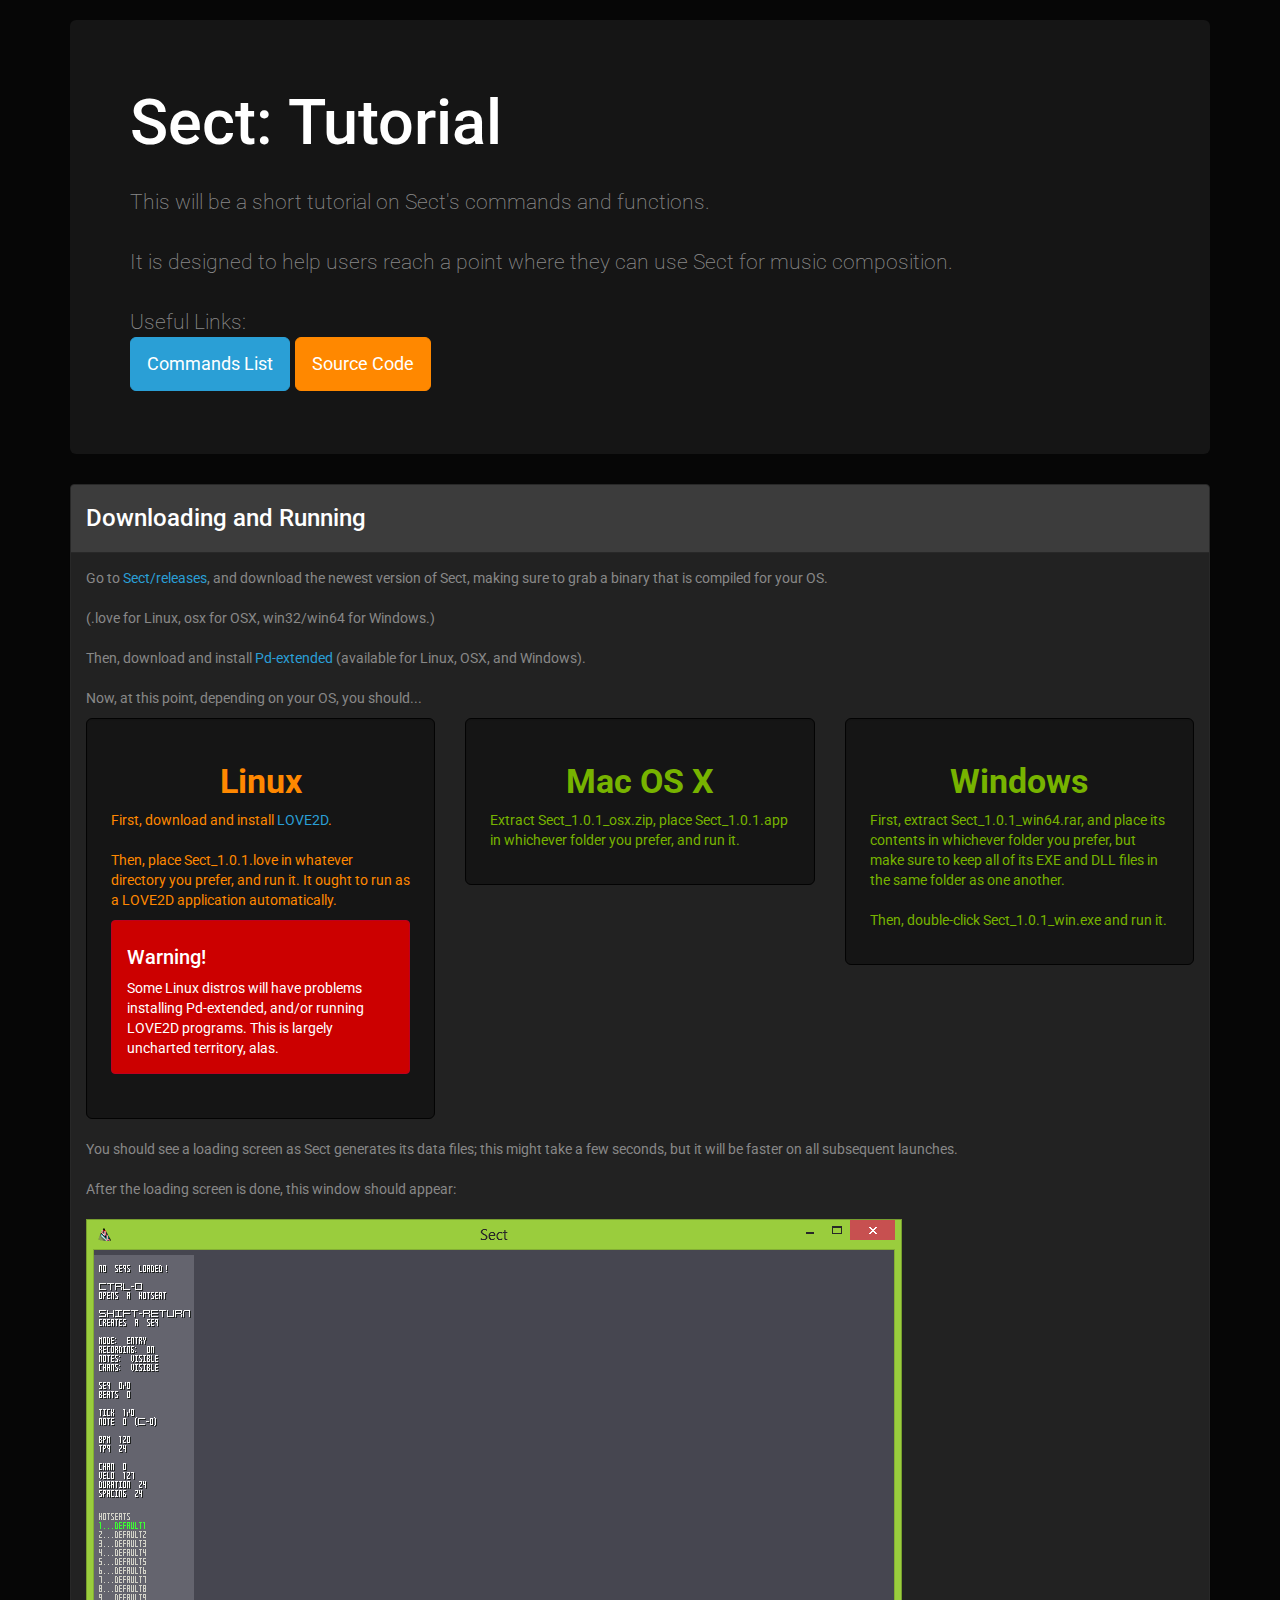
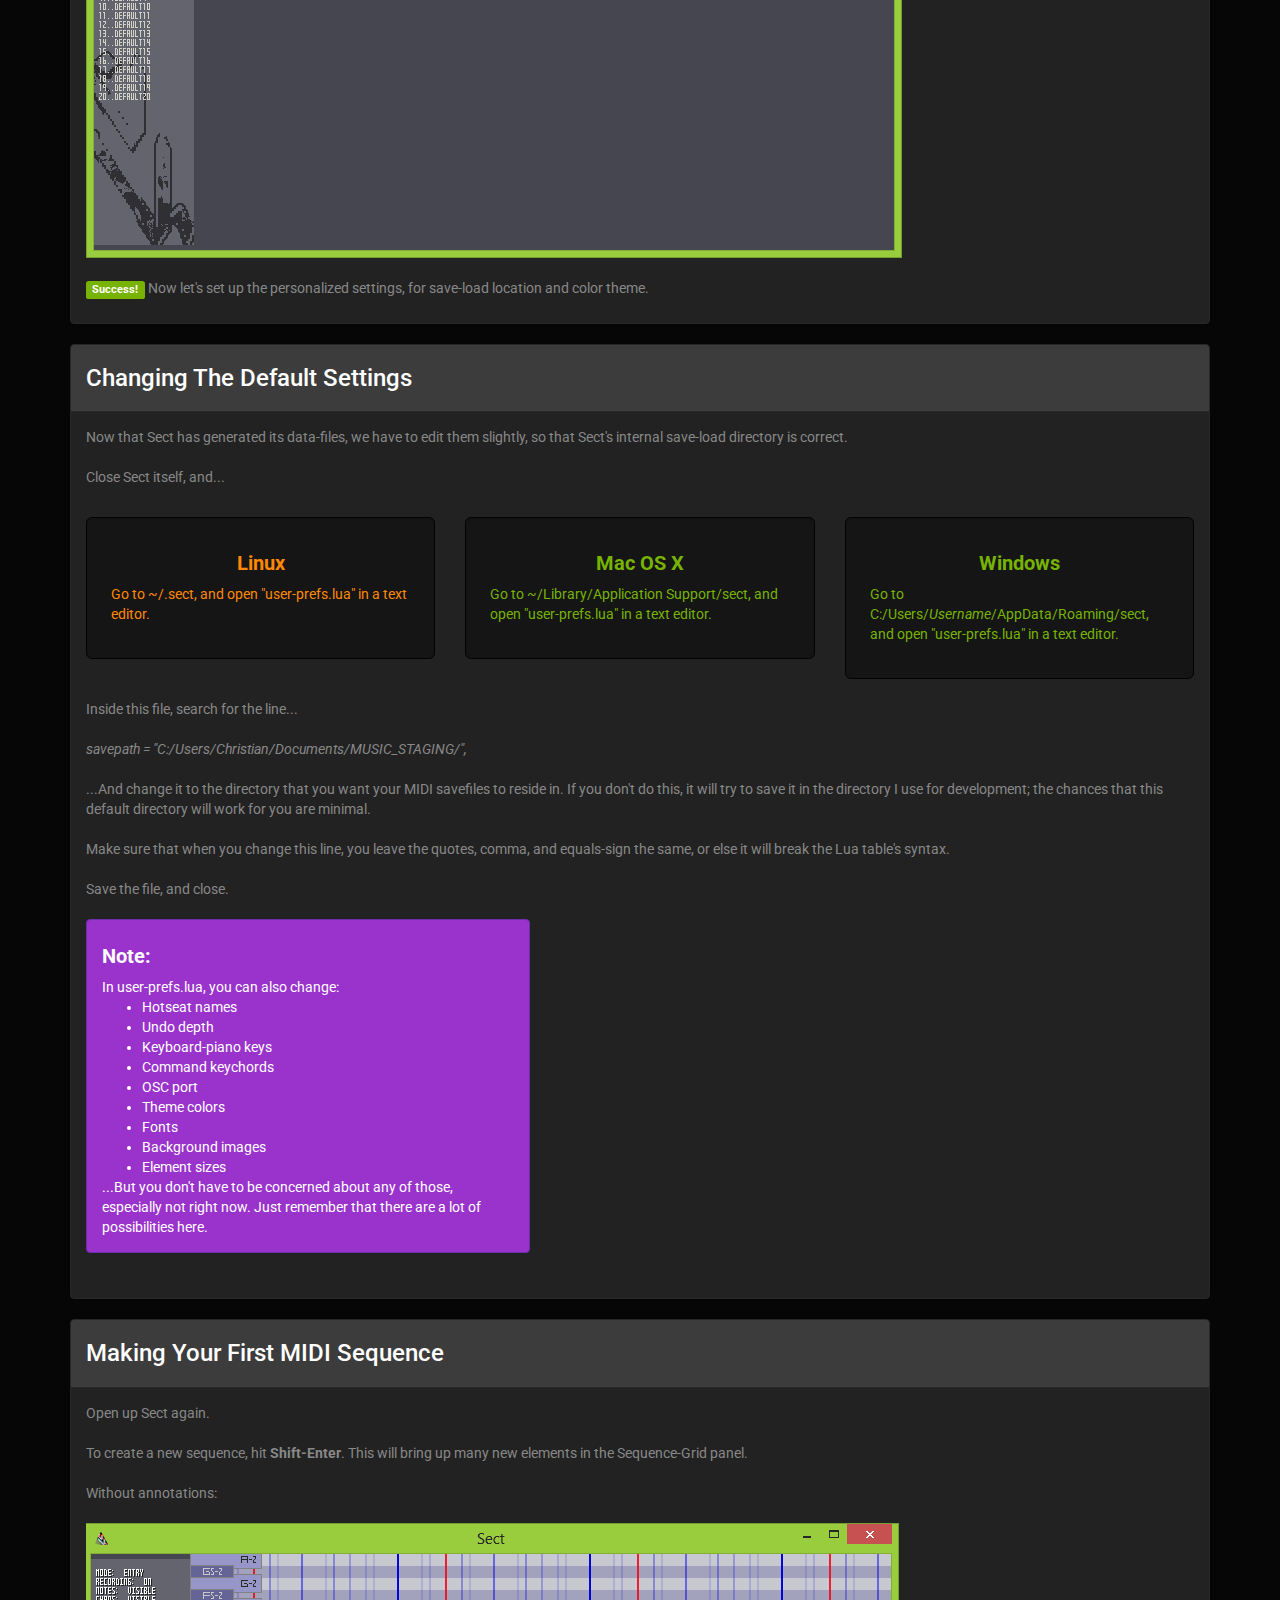
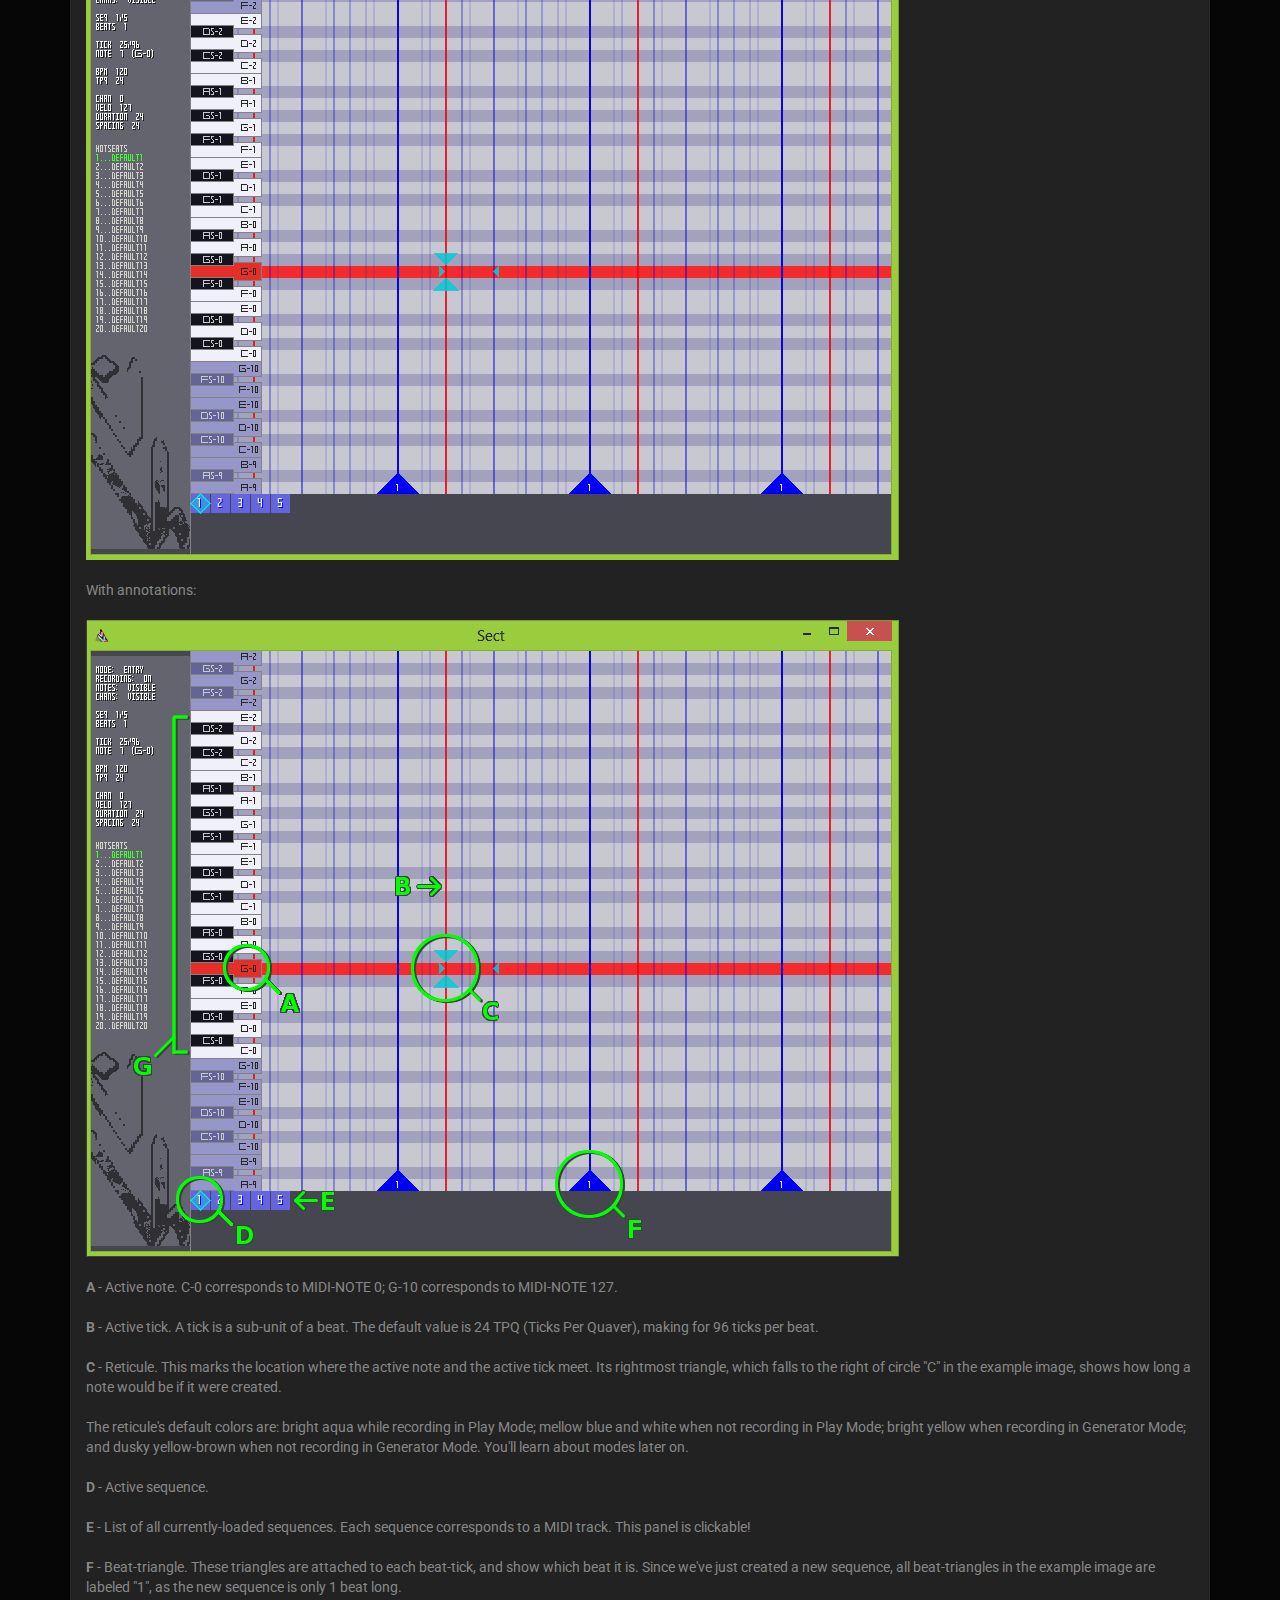
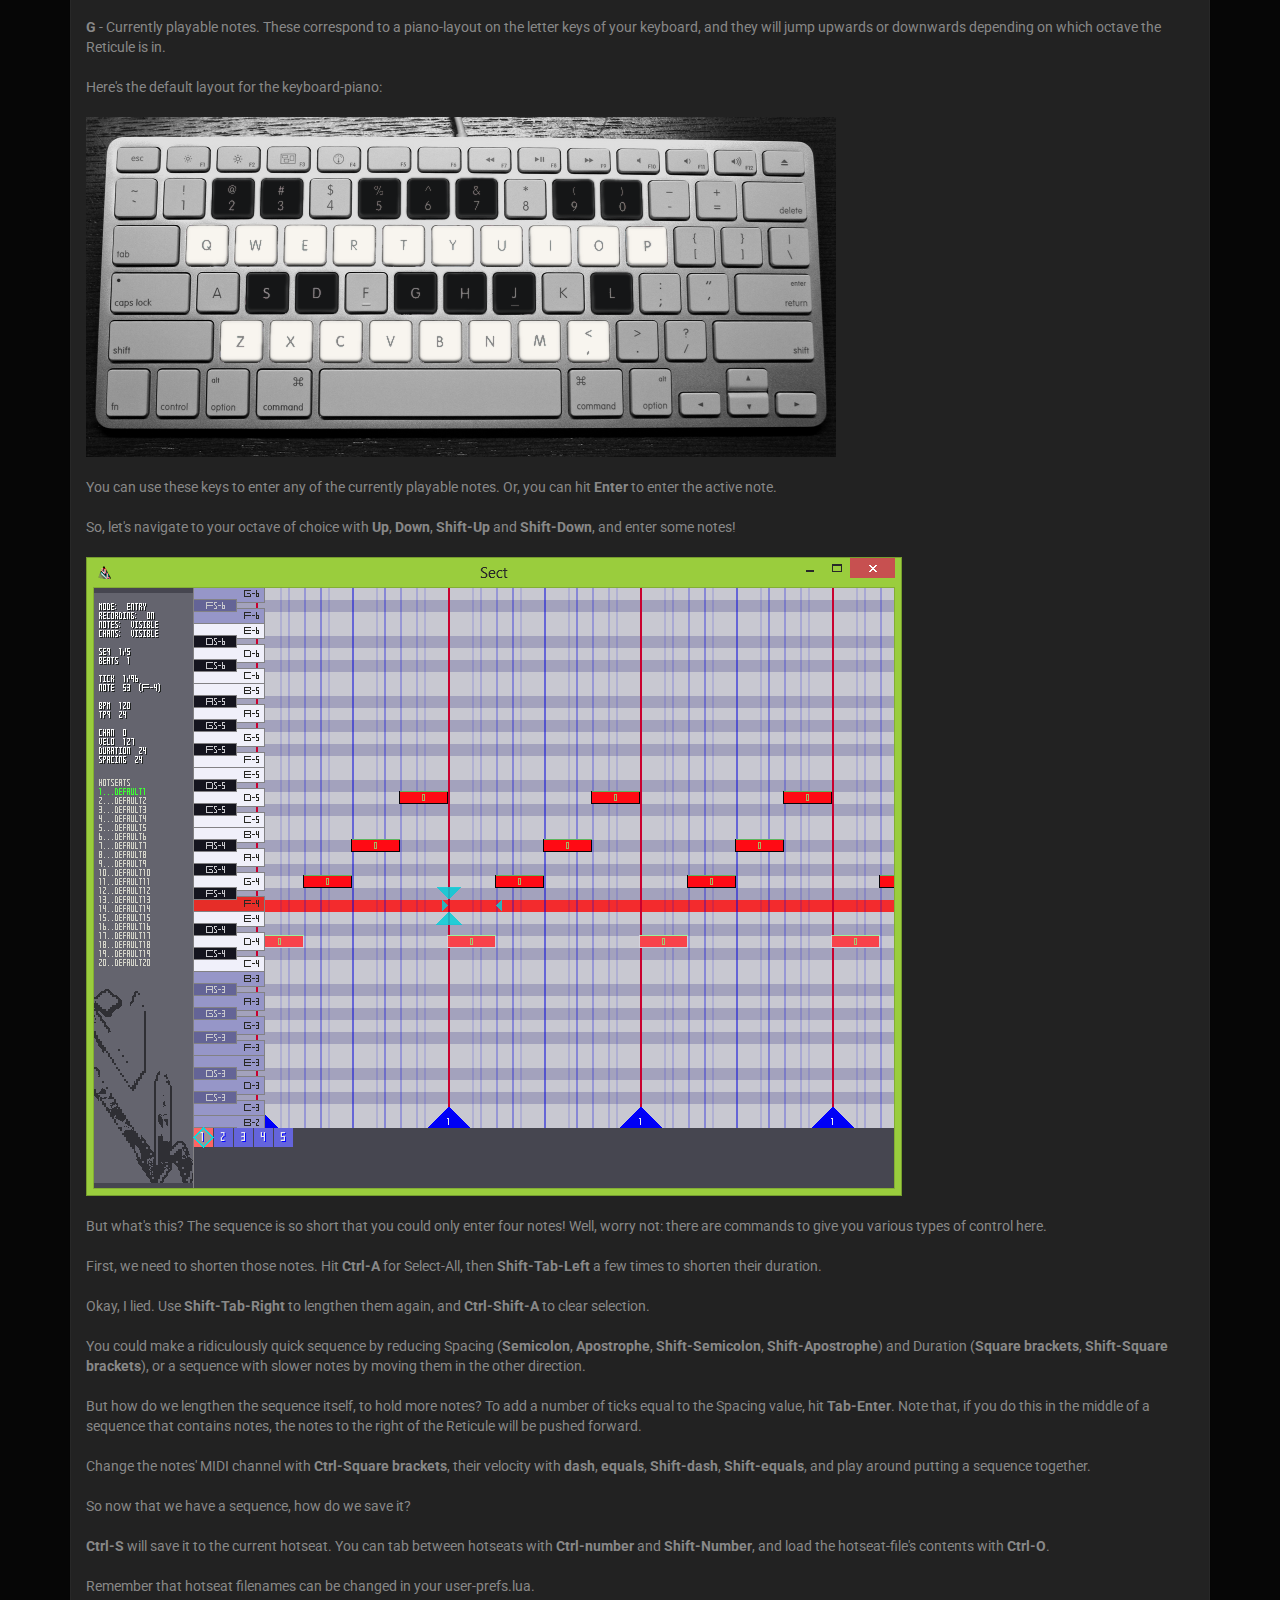
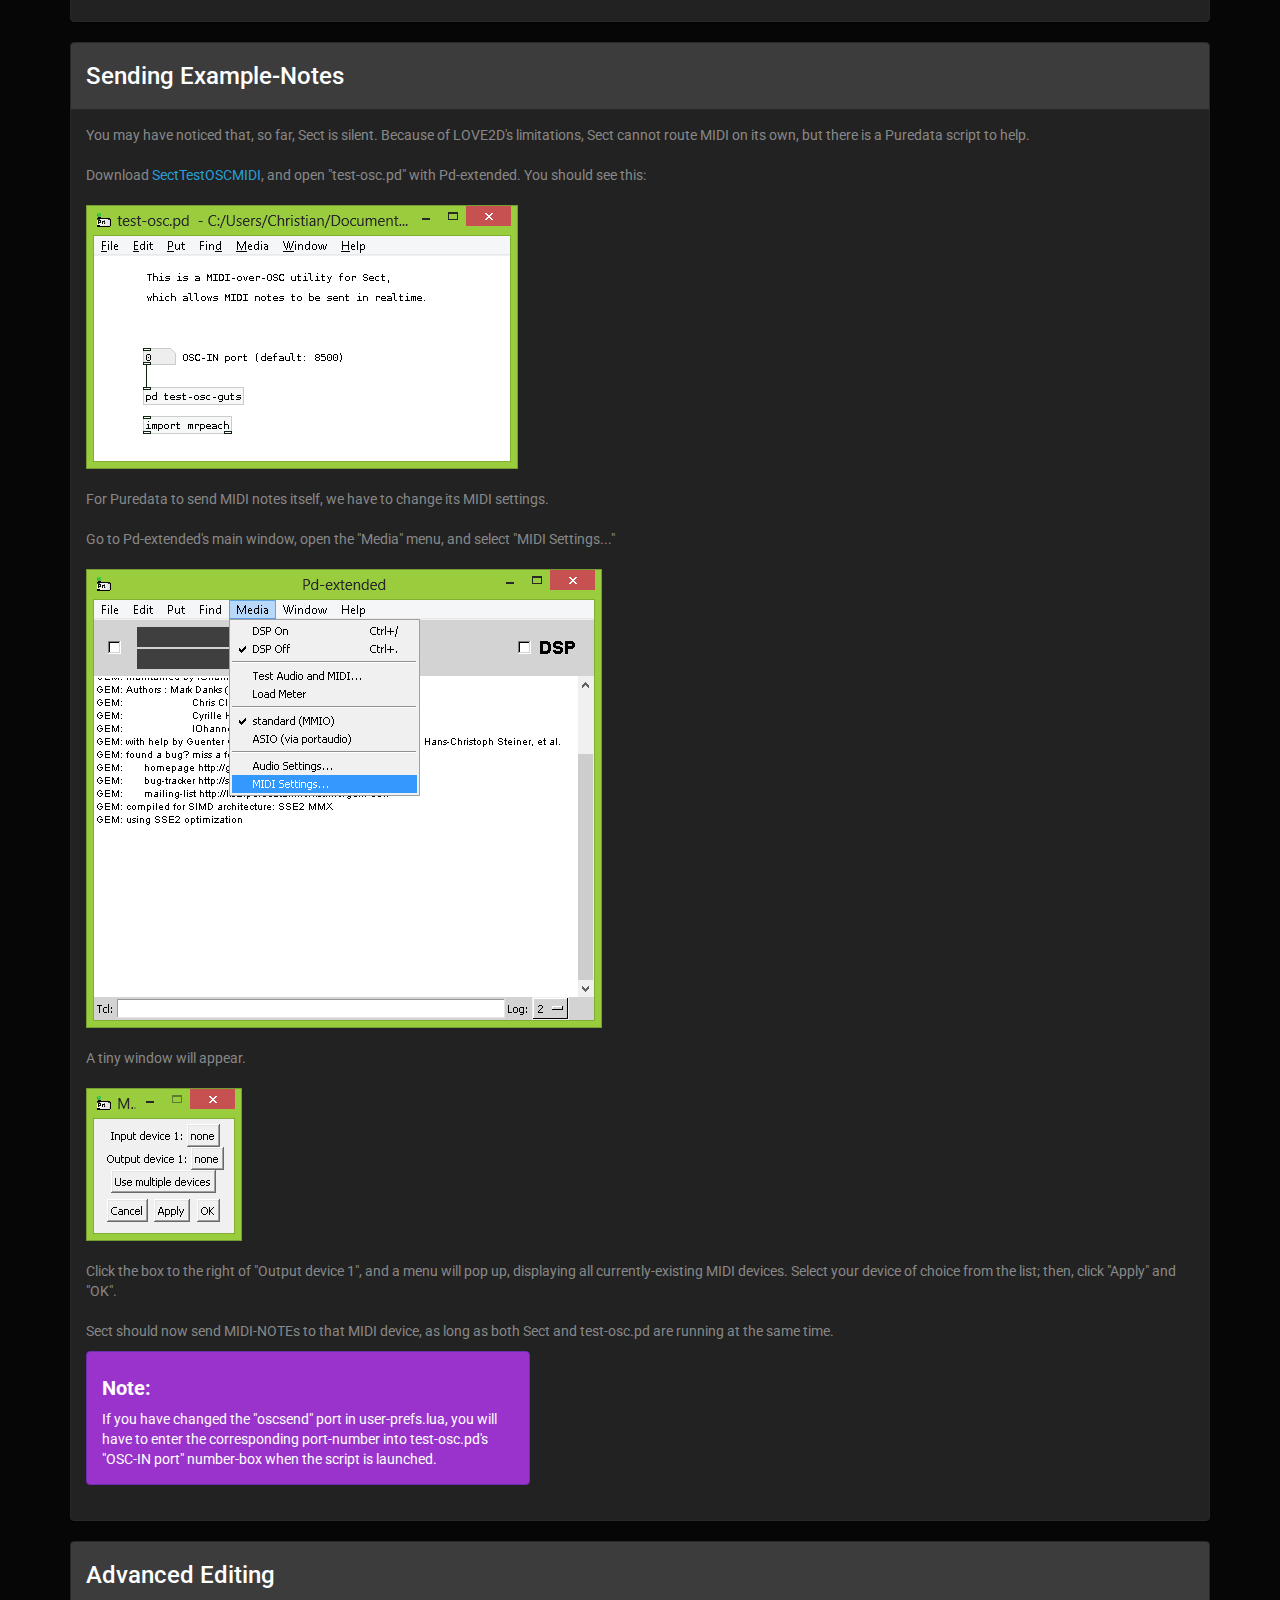
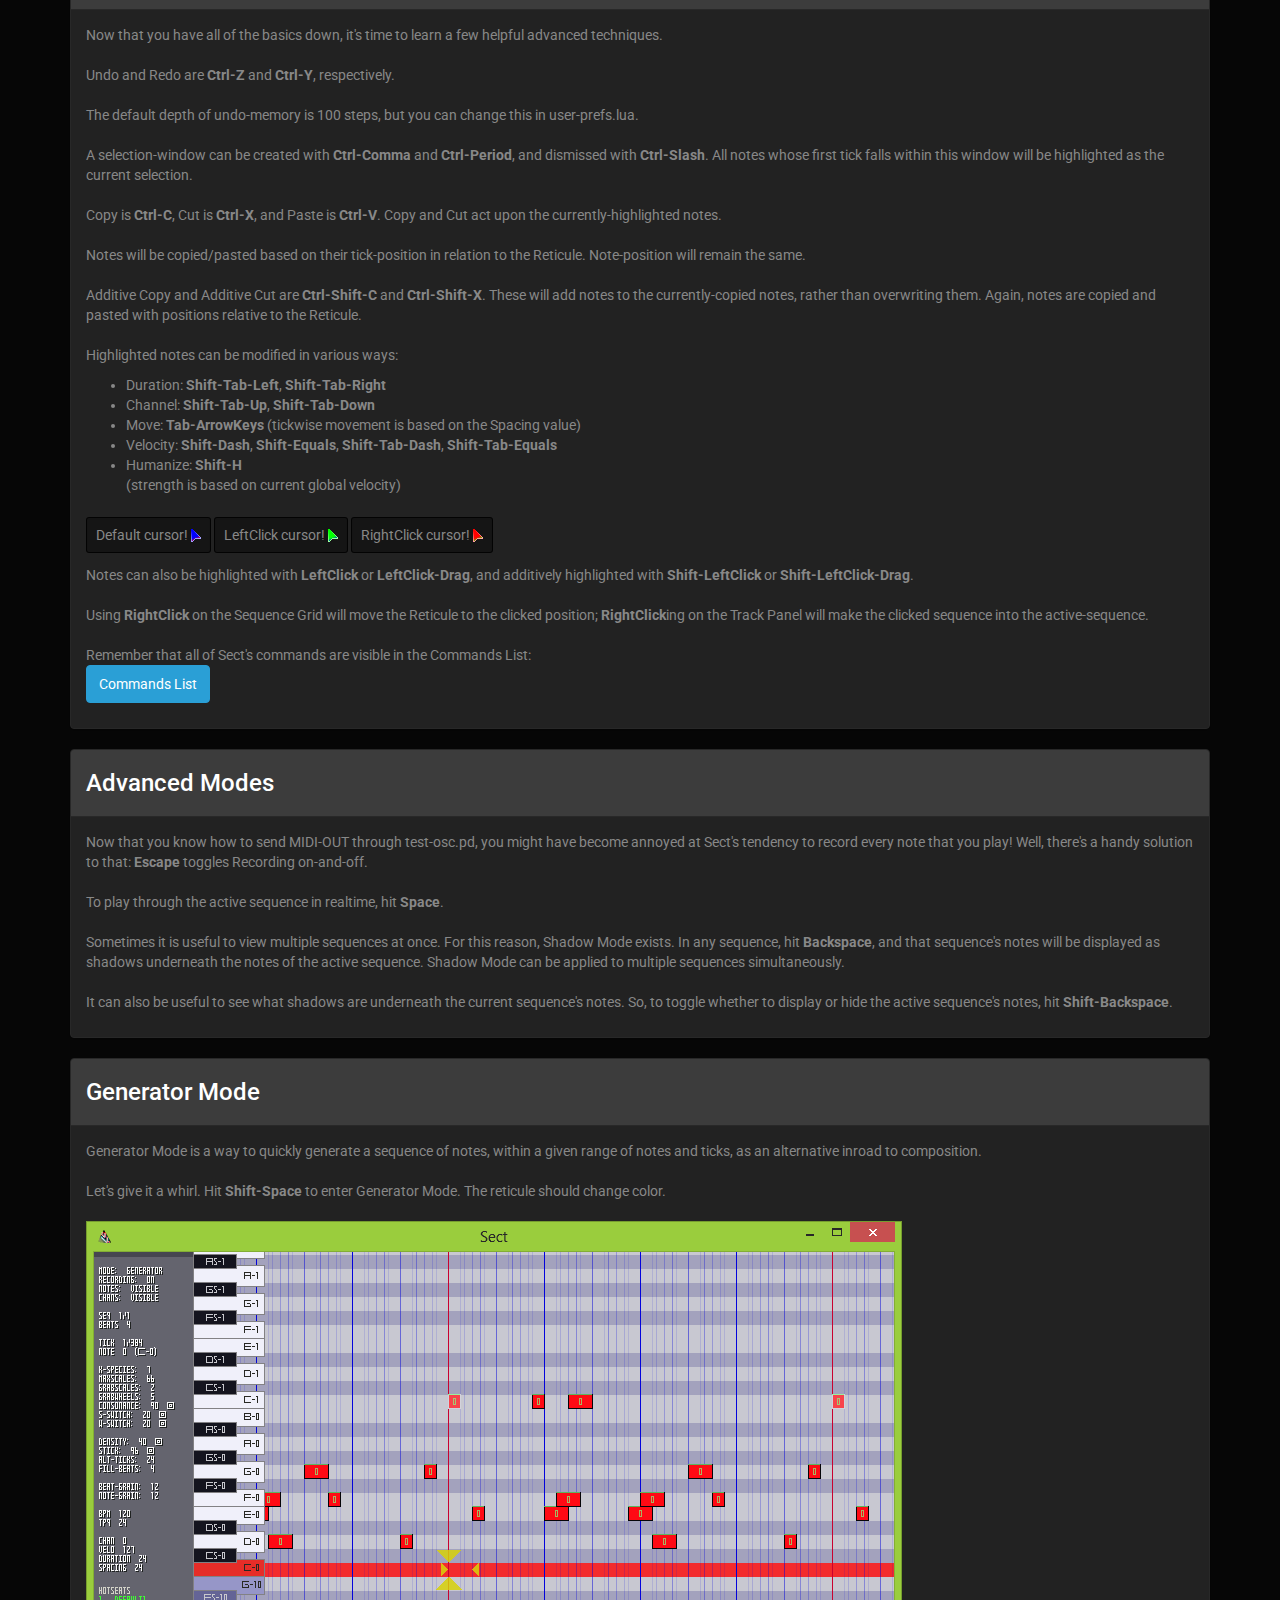
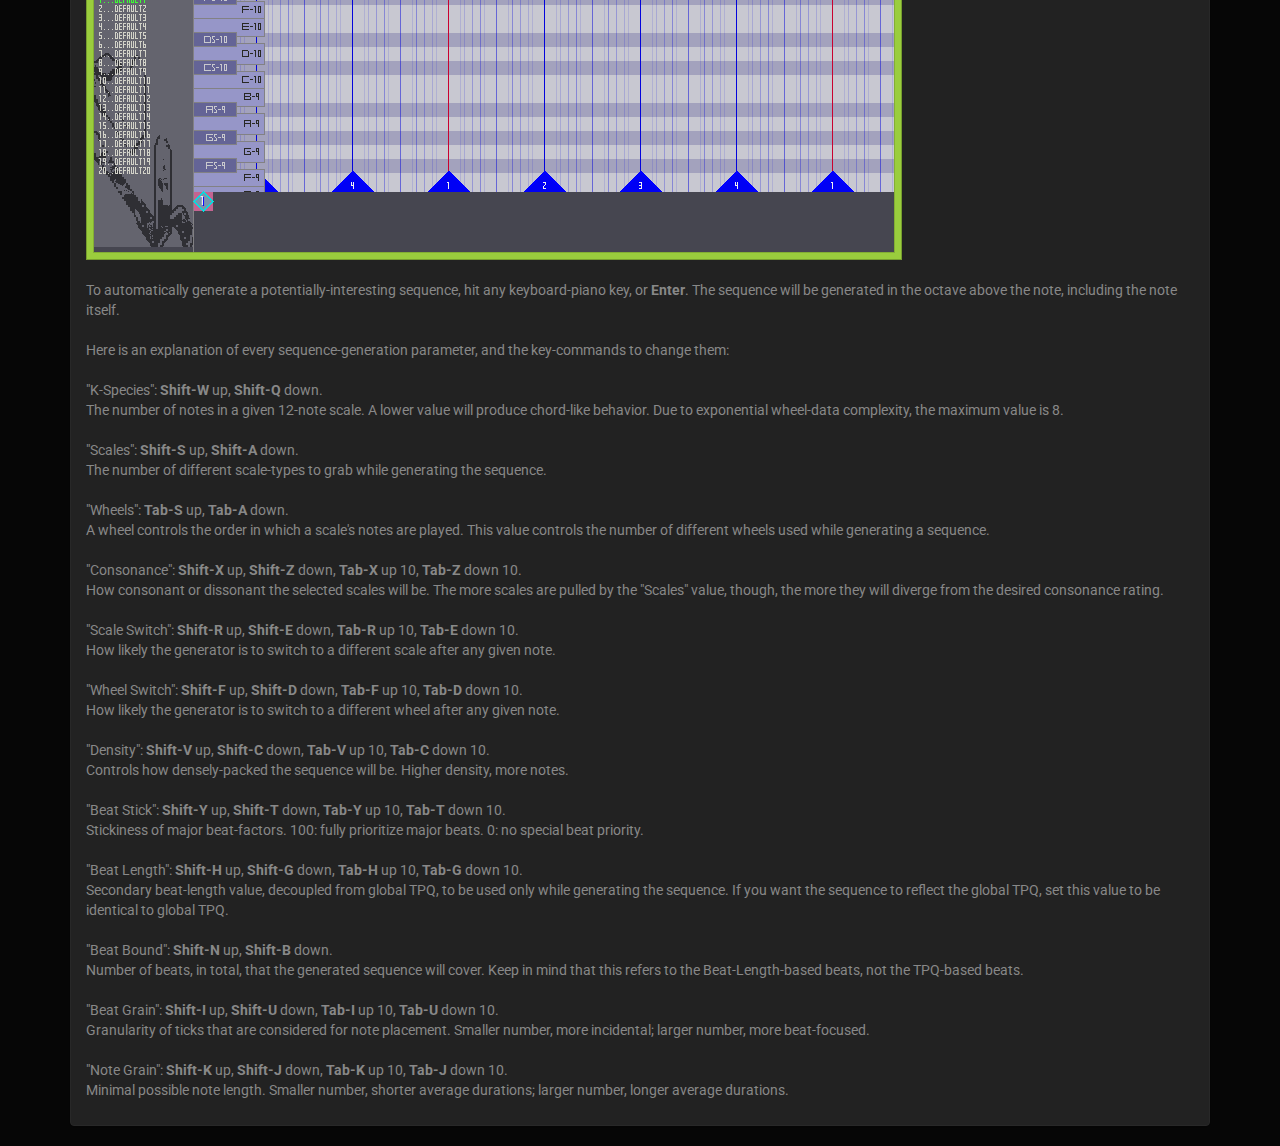
==== index.html @ 919f704b "fixed multiplatform things; version numbers" ====
<!DOCTYPE html>
<html>

	<head>

		<title>sect tutorial</title>

		<link href="bootstrap.min.css" rel="stylesheet">

	</head>

	<body>

		<div class="container">

			<br/>

			<div class="jumbotron">

				<h1>
					Sect: Tutorial
				</h1>

				<br/>

				<p class="text">
					This will be a short tutorial on Sect's commands and functions.<br/>
					<br/>
					It is designed to help users reach a point where they can use Sect for music composition.<br/>
					<br/>
					Useful Links:<br/>
					<a class="btn btn-primary btn-lg" href="commands.html">Commands List</a>
					<a class="btn btn-warning btn-lg" href="https://github.com/strangewarp/Sect">Source Code</a>
				</p>

			</div>

			<div class="panel panel-default">

				<div class="panel-heading">
					<h4>
						Downloading and Running
					</h4>
				</div>

				<div class="panel-body">

					<p class="text test-success">
						Go to <a href="https://github.com/strangewarp/Sect/releases">Sect/releases</a>, and download the newest version of Sect, making sure to grab a binary that is compiled for your OS.<br/>
						<br/>
						(.love for Linux, osx for OSX, win32/win64 for Windows.)<br/>
						<br/>
						Then, download and install <a href="http://puredata.info/downloads/pd-extended">Pd-extended</a> (available for Linux, OSX, and Windows).<br/>
						<br/>
						Now, at this point, depending on your OS, you should...<br/>
					</p>

					<div class="row">

						<div class="col-lg-4">
							<div class="well well-lg">

								<h3 class="text-warning" style="text-align:center;">
									<b>Linux</b>
								</h3>

								<p class="text-warning">
									First, download and install <a href="http://love2d.org/">LOVE2D</a>.<br/>
									<br/>
									Then, place Sect_1.0.1.love in whatever directory you prefer, and run it. It ought to run as a LOVE2D application automatically.
								</p>

								<div class="alert alert-danger">
									<h5>
										Warning!
									</h5>
									<p>
										Some Linux distros will have problems installing Pd-extended, and/or running LOVE2D programs. This is largely uncharted territory, alas.
									</p>
								</div>

							</div>
						</div>

						<div class="col-lg-4">
							<div class="well well-lg">

								<h3 class="text-success" style="text-align:center;">
									<b>Mac OS X</b>
								</h3>

								<p class="text text-success">
									Extract Sect_1.0.1_osx.zip, place Sect_1.0.1.app in whichever folder you prefer, and run it.
								</p>

							</div>
						</div>

						<div class="col-lg-4">
							<div class="well well-lg">

								<h3 class="text-success" style="text-align:center;">
									<b>Windows</b>
								</h3>

								<p class="text text-success">
									First, extract Sect_1.0.1_win64.rar, and place its contents in whichever folder you prefer, but make sure to keep all of its EXE and DLL files in the same folder as one another.<br/>
									<br/>
									Then, double-click Sect_1.0.1_win.exe and run it.
								</p>

							</div>
						</div>

					</div>

					<p class="text">
						You should see a loading screen as Sect generates its data files; this might take a few seconds, but it will be faster on all subsequent launches.<br/>
						<br/>
						After the loading screen is done, this window should appear:<br/>
						<br/>
						<img src="img/screen1.png" /><br/>
						<br/>
						<span class="label label-success">Success!</span> Now let's set up the personalized settings, for save-load location and color theme.
					</p>

				</div>

			</div>

			<div class="panel panel-default">

				<div class="panel-heading">
					<h4>
						Changing The Default Settings
					</h4>
				</div>

				<div class="panel-body">

					<p class="text">
						Now that Sect has generated its data-files, we have to edit them slightly, so that Sect's internal save-load directory is correct.<br/>
						<br/>
						Close Sect itself, and...<br/>
						<br/>

						<div class="row">

							<div class="col-lg-4">
								<div class="well well-lg">

									<h5 class="text-warning" style="text-align:center;">
										<b>Linux</b>
									</h5>

									<p class="text-warning">
										Go to ~/.sect, and open "user-prefs.lua" in a text editor.
									</p>

								</div>
							</div>

							<div class="col-lg-4">
								<div class="well well-lg">

									<h5 class="text-success" style="text-align:center;">
										<b>Mac OS X</b>
									</h5>

									<p class="text text-success">
										Go to ~/Library/Application Support/sect, and open "user-prefs.lua" in a text editor.
									</p>

								</div>
							</div>

							<div class="col-lg-4">
								<div class="well well-lg">

									<h5 class="text-success" style="text-align:center;">
										<b>Windows</b>
									</h5>

									<p class="text text-success">
										Go to C:/Users/<i>Username</i>/AppData/Roaming/sect, and open "user-prefs.lua" in a text editor.
									</p>

								</div>
							</div>

						</div>

						Inside this file, search for the line...<br/>
						<br/>
						<i>savepath = "C:/Users/Christian/Documents/MUSIC_STAGING/",</i><br/>
						<br/>
						...And change it to the directory that you want your MIDI savefiles to reside in. If you don't do this, it will try to save it in the directory I use for development; the chances that this default directory will work for you are minimal.<br/>
						<br/>
						Make sure that when you change this line, you leave the quotes, comma, and equals-sign the same, or else it will break the Lua table's syntax.<br/>
						<br/>
						Save the file, and close.<br/>
						<br/>

						<div class="row">
							<div class="col-lg-5">
								<div class="alert alert-info">
									<h5>
										<b>Note:</b>
									</h5>
									<p>
										In user-prefs.lua, you can also change:<br/>
										<ul>
											<li>Hotseat names</li>
											<li>Undo depth</li>
											<li>Keyboard-piano keys</li>
											<li>Command keychords</li>
											<li>OSC port</li>
											<li>Theme colors</li>
											<li>Fonts</li>
											<li>Background images</li>
											<li>Element sizes</li>
										</ul>
										...But you don't have to be concerned about any of those, especially not right now. Just remember that there are a lot of possibilities here.
									</p>
								</div>
							</div>
						</div>

					</p>

				</div>

			</div>

			<div class="panel panel-default">

				<div class="panel-heading">
					<h4>
						Making Your First MIDI Sequence
					</h4>
				</div>

				<div class="panel-body">

					<p class="text">
						Open up Sect again.<br/>
						<br/>
						To create a new sequence, hit <b>Shift-Enter</b>. This will bring up many new elements in the Sequence-Grid panel.<br/>
						<br/>
						Without annotations:<br/>
						<br/>
						<img src="img/screen2.png" /><br/>
						<br/>
						With annotations:<br/>
						<br/>
						<img src="img/screen3.png" /><br/>
						<br/>
						<b>A</b> - Active note. C-0 corresponds to MIDI-NOTE 0; G-10 corresponds to MIDI-NOTE 127.<br/>
						<br>
						<b>B</b> - Active tick. A tick is a sub-unit of a beat. The default value is 24 TPQ (Ticks Per Quaver), making for 96 ticks per beat.<br/>
						<br/>
						<b>C</b> - Reticule. This marks the location where the active note and the active tick meet. Its rightmost triangle, which falls to the right of circle "C" in the example image, shows how long a note would be if it were created.<br/>
						<br/>
						The reticule's default colors are: bright aqua while recording in Play Mode; mellow blue and white when not recording in Play Mode; bright yellow when recording in Generator Mode; and dusky yellow-brown when not recording in Generator Mode. You'll learn about modes later on.<br/>
						<br/>
						<b>D</b> - Active sequence.<br/>
						<br/>
						<b>E</b> - List of all currently-loaded sequences. Each sequence corresponds to a MIDI track. This panel is clickable!<br/>
						<br/>
						<b>F</b> - Beat-triangle. These triangles are attached to each beat-tick, and show which beat it is. Since we've just created a new sequence, all beat-triangles in the example image are labeled "1", as the new sequence is only 1 beat long.<br/>
						<br/>
						<b>G</b> - Currently playable notes. These correspond to a piano-layout on the letter keys of your keyboard, and they will jump upwards or downwards depending on which octave the Reticule is in.<br/>
						<br/>
						Here's the default layout for the keyboard-piano:<br/>
						<br/>
						<img src="img/screen4.png" /><br/>
						<br/>
						You can use these keys to enter any of the currently playable notes. Or, you can hit <b>Enter</b> to enter the active note.<br/>
						<br/>
						So, let's navigate to your octave of choice with <b>Up</b>, <b>Down</b>, <b>Shift-Up</b> and <b>Shift-Down</b>, and enter some notes!<br/>
						<br/>
						<img src="img/screen5.png" /><br/>
						<br/>
						But what's this? The sequence is so short that you could only enter four notes! Well, worry not: there are commands to give you various types of control here.<br/>
						<br/>
						First, we need to shorten those notes. Hit <b>Ctrl-A</b> for Select-All, then <b>Shift-Tab-Left</b> a few times to shorten their duration.<br/>
						<br/>
						Okay, I lied. Use <b>Shift-Tab-Right</b> to lengthen them again, and <b>Ctrl-Shift-A</b> to clear selection.<br/>
						<br/>
						You could make a ridiculously quick sequence by reducing Spacing (<b>Semicolon</b>, <b>Apostrophe</b>, <b>Shift-Semicolon</b>, <b>Shift-Apostrophe</b>) and Duration (<b>Square brackets</b>, <b>Shift-Square brackets</b>), or a sequence with slower notes by moving them in the other direction.<br/>
						<br/>
						But how do we lengthen the sequence itself, to hold more notes? To add a number of ticks equal to the Spacing value, hit <b>Tab-Enter</b>. Note that, if you do this in the middle of a sequence that contains notes, the notes to the right of the Reticule will be pushed forward.<br/>
						<br/>
						Change the notes' MIDI channel with <b>Ctrl-Square brackets</b>, their velocity with <b>dash</b>, <b>equals</b>, <b>Shift-dash</b>, <b>Shift-equals</b>, and play around putting a sequence together.<br/>
						<br/>
						So now that we have a sequence, how do we save it?<br/>
						<br/>
						<b>Ctrl-S</b> will save it to the current hotseat. You can tab between hotseats with <b>Ctrl-number</b> and <b>Shift-Number</b>, and load the hotseat-file's contents with <b>Ctrl-O</b>.<br/>
						<br/>
						Remember that hotseat filenames can be changed in your user-prefs.lua.<br/>
					</p>

				</div>

			</div>

			<div class="panel panel-default">

				<div class="panel-heading">
					<h4>
						Sending Example-Notes
					</h4>
				</div>

				<div class="panel-body">

					<p class="text">
						You may have noticed that, so far, Sect is silent. Because of LOVE2D's limitations, Sect cannot route MIDI on its own, but there is a Puredata script to help.<br/>
						<br/>
						Download <a href="https://github.com/strangewarp/SectTestOSCMIDI">SectTestOSCMIDI</a>, and open "test-osc.pd" with Pd-extended. You should see this:<br/>
						<br/>
						<img src="img/screen6.png" /><br/>
						<br/>
						For Puredata to send MIDI notes itself, we have to change its MIDI settings.<br/>
						<br/>
						Go to Pd-extended's main window, open the "Media" menu, and select "MIDI Settings..."<br/>
						<br/>
						<img src="img/screen7.png" /><br/>
						<br/>
						A tiny window will appear.<br/>
						<br/>
						<img src="img/screen8.png" /><br/>
						<br/>
						Click the box to the right of "Output device 1", and a menu will pop up, displaying all currently-existing MIDI devices. Select your device of choice from the list; then, click "Apply" and "OK".<br/>
						<br/>
						Sect should now send MIDI-NOTEs to that MIDI device, as long as both Sect and test-osc.pd are running at the same time.
					</p>

					<div class="row">
						<div class="col-lg-5">
							<div class="alert alert-info">
								<h5>
									<b>Note:</b>
								</h5>
								<p>
									If you have changed the "oscsend" port in user-prefs.lua, you will have to enter the corresponding port-number into test-osc.pd's "OSC-IN port" number-box when the script is launched.
								</p>
							</div>
						</div>
					</div>

				</div>

			</div>

			<div class="panel panel-default">

				<div class="panel-heading">
					<h4>
						Advanced Editing
					</h4>
				</div>

				<div class="panel-body">

					<p class="text">
						Now that you have all of the basics down, it's time to learn a few helpful advanced techniques.<br/>
						<br/>
						Undo and Redo are <b>Ctrl-Z</b> and <b>Ctrl-Y</b>, respectively.<br/>
						<br/>
						The default depth of undo-memory is 100 steps, but you can change this in user-prefs.lua.<br/>
						<br/>
						A selection-window can be created with <b>Ctrl-Comma</b> and <b>Ctrl-Period</b>, and dismissed with <b>Ctrl-Slash</b>. All notes whose first tick falls within this window will be highlighted as the current selection.<br/>
						<br/>
						Copy is <b>Ctrl-C</b>, Cut is <b>Ctrl-X</b>, and Paste is <b>Ctrl-V</b>. Copy and Cut act upon the currently-highlighted notes.<br/>
						<br/>
						Notes will be copied/pasted based on their tick-position in relation to the Reticule. Note-position will remain the same.<br/>
						<br/>
						Additive Copy and Additive Cut are <b>Ctrl-Shift-C</b> and <b>Ctrl-Shift-X</b>. These will add notes to the currently-copied notes, rather than overwriting them. Again, notes are copied and pasted with positions relative to the Reticule.<br/>
						<br/>
						Highlighted notes can be modified in various ways:<br/>
						<ul>
							<li>Duration: <b>Shift-Tab-Left</b>, <b>Shift-Tab-Right</b></li>
							<li>Channel: <b>Shift-Tab-Up</b>, <b>Shift-Tab-Down</b></li>
							<li>Move: <b>Tab-ArrowKeys</b> (tickwise movement is based on the Spacing value)</li>
							<li>Velocity: <b>Shift-Dash</b>, <b>Shift-Equals</b>, <b>Shift-Tab-Dash</b>, <b>Shift-Tab-Equals</b></li>
							<li>Humanize: <b>Shift-H</b></li> (strength is based on current global velocity)
						</ul>
						<br/>
						<span class="well well-sm">Default cursor! <img src="img/cursor1.gif" /></span>
						<span class="well well-sm">LeftClick cursor! <img src="img/cursor2.gif" /></span>
						<span class="well well-sm">RightClick cursor! <img src="img/cursor3.gif" /></span><br/>
						<br/>
						Notes can also be highlighted with <b>LeftClick</b> or <b>LeftClick-Drag</b>, and additively highlighted with <b>Shift-LeftClick</b> or <b>Shift-LeftClick-Drag</b>.<br/>
						<br/>
						Using <b>RightClick</b> on the Sequence Grid will move the Reticule to the clicked position; <b>RightClick</b>ing on the Track Panel will make the clicked sequence into the active-sequence.<br/>
						<br/>
						Remember that all of Sect's commands are visible in the Commands List:<br/>
						<a class="btn btn-primary btn-md" href="commands.html">Commands List</a>
					</p>

				</div>

			</div>

			<div class="panel panel-default">

				<div class="panel-heading">
					<h4>
						Advanced Modes
					</h4>
				</div>

				<div class="panel-body">

					<p class="text">
						Now that you know how to send MIDI-OUT through test-osc.pd, you might have become annoyed at Sect's tendency to record every note that you play! Well, there's a handy solution to that: <b>Escape</b> toggles Recording on-and-off.<br/>
						<br/>
						To play through the active sequence in realtime, hit <b>Space</b>.<br/>
						<br/>
						Sometimes it is useful to view multiple sequences at once. For this reason, Shadow Mode exists. In any sequence, hit <b>Backspace</b>, and that sequence's notes will be displayed as shadows underneath the notes of the active sequence. Shadow Mode can be applied to multiple sequences simultaneously.<br/>
						<br/>
						It can also be useful to see what shadows are underneath the current sequence's notes. So, to toggle whether to display or hide the active sequence's notes, hit <b>Shift-Backspace</b>.
					</p>

				</div>

			</div>

			<div class="panel panel-default">

				<div class="panel-heading">
					<h4>
						Generator Mode
					</h4>
				</div>

				<div class="panel-body">

					<p class="text">
						Generator Mode is a way to quickly generate a sequence of notes, within a given range of notes and ticks, as an alternative inroad to composition.<br/>
						<br/>
						Let's give it a whirl. Hit <b>Shift-Space</b> to enter Generator Mode. The reticule should change color.<br/>
						<br/>
						<img src="img/screen9.png" /><br/>
						<br/>
						To automatically generate a potentially-interesting sequence, hit any keyboard-piano key, or <b>Enter</b>. The sequence will be generated in the octave above the note, including the note itself.<br/>
						<br/>
						Here is an explanation of every sequence-generation parameter, and the key-commands to change them:<br/>
						<br/>
						"K-Species": <b>Shift-W</b> up, <b>Shift-Q</b> down.<br/>
						The number of notes in a given 12-note scale. A lower value will produce chord-like behavior. Due to exponential wheel-data complexity, the maximum value is 8.<br/>
						<br/>
						"Scales": <b>Shift-S</b> up, <b>Shift-A</b> down.<br/>
						The number of different scale-types to grab while generating the sequence.<br/>
						<br/>
						"Wheels": <b>Tab-S</b> up, <b>Tab-A</b> down.<br/>
						A wheel controls the order in which a scale's notes are played. This value controls the number of different wheels used while generating a sequence.<br/>
						<br/>
						"Consonance": <b>Shift-X</b> up, <b>Shift-Z</b> down, <b>Tab-X</b> up 10, <b>Tab-Z</b> down 10.<br/>
						How consonant or dissonant the selected scales will be. The more scales are pulled by the "Scales" value, though, the more they will diverge from the desired consonance rating.<br/>
						<br/>
						"Scale Switch": <b>Shift-R</b> up, <b>Shift-E</b> down, <b>Tab-R</b> up 10, <b>Tab-E</b> down 10.<br/>
						How likely the generator is to switch to a different scale after any given note.<br/>
						<br/>
						"Wheel Switch": <b>Shift-F</b> up, <b>Shift-D</b> down, <b>Tab-F</b> up 10, <b>Tab-D</b> down 10.<br/>
						How likely the generator is to switch to a different wheel after any given note.<br/>
						<br/>
						"Density": <b>Shift-V</b> up, <b>Shift-C</b> down, <b>Tab-V</b> up 10, <b>Tab-C</b> down 10.<br/>
						Controls how densely-packed the sequence will be. Higher density, more notes.<br/>
						<br/>
						"Beat Stick": <b>Shift-Y</b> up, <b>Shift-T</b> down, <b>Tab-Y</b> up 10, <b>Tab-T</b> down 10.<br/>
						Stickiness of major beat-factors. 100: fully prioritize major beats. 0: no special beat priority.<br/>
						<br/>
						"Beat Length": <b>Shift-H</b> up, <b>Shift-G</b> down, <b>Tab-H</b> up 10, <b>Tab-G</b> down 10.<br/>
						Secondary beat-length value, decoupled from global TPQ, to be used only while generating the sequence. If you want the sequence to reflect the global TPQ, set this value to be identical to global TPQ.<br/>
						<br/>
						"Beat Bound": <b>Shift-N</b> up, <b>Shift-B</b> down.<br/>
						Number of beats, in total, that the generated sequence will cover. Keep in mind that this refers to the Beat-Length-based beats, not the TPQ-based beats.<br/>
						<br/>
						"Beat Grain": <b>Shift-I</b> up, <b>Shift-U</b> down, <b>Tab-I</b> up 10, <b>Tab-U</b> down 10.<br/>
						Granularity of ticks that are considered for note placement. Smaller number, more incidental; larger number, more beat-focused.<br/>
						<br/>
						"Note Grain": <b>Shift-K</b> up, <b>Shift-J</b> down, <b>Tab-K</b> up 10, <b>Tab-J</b> down 10.<br/>
						Minimal possible note length. Smaller number, shorter average durations; larger number, longer average durations.
					</p>

				</div>

			</div>

		</div>

	</body>

</html>
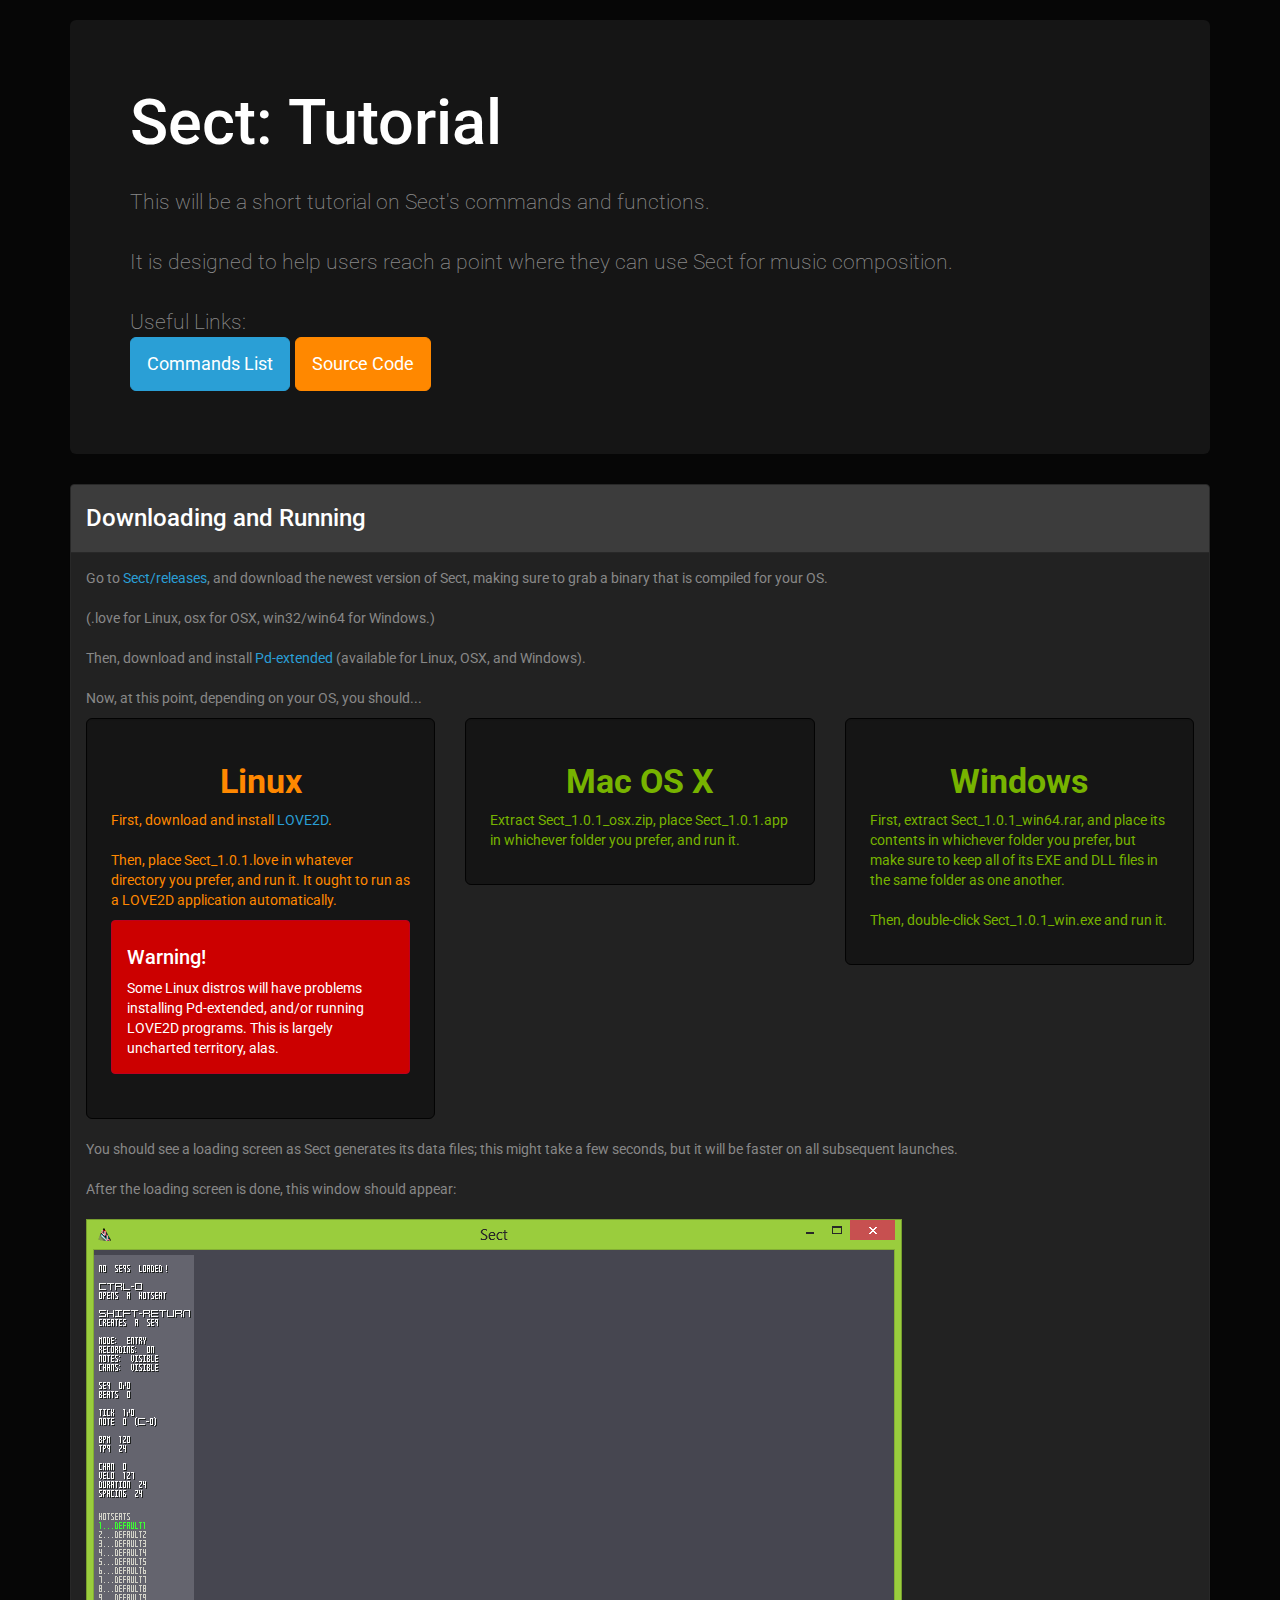
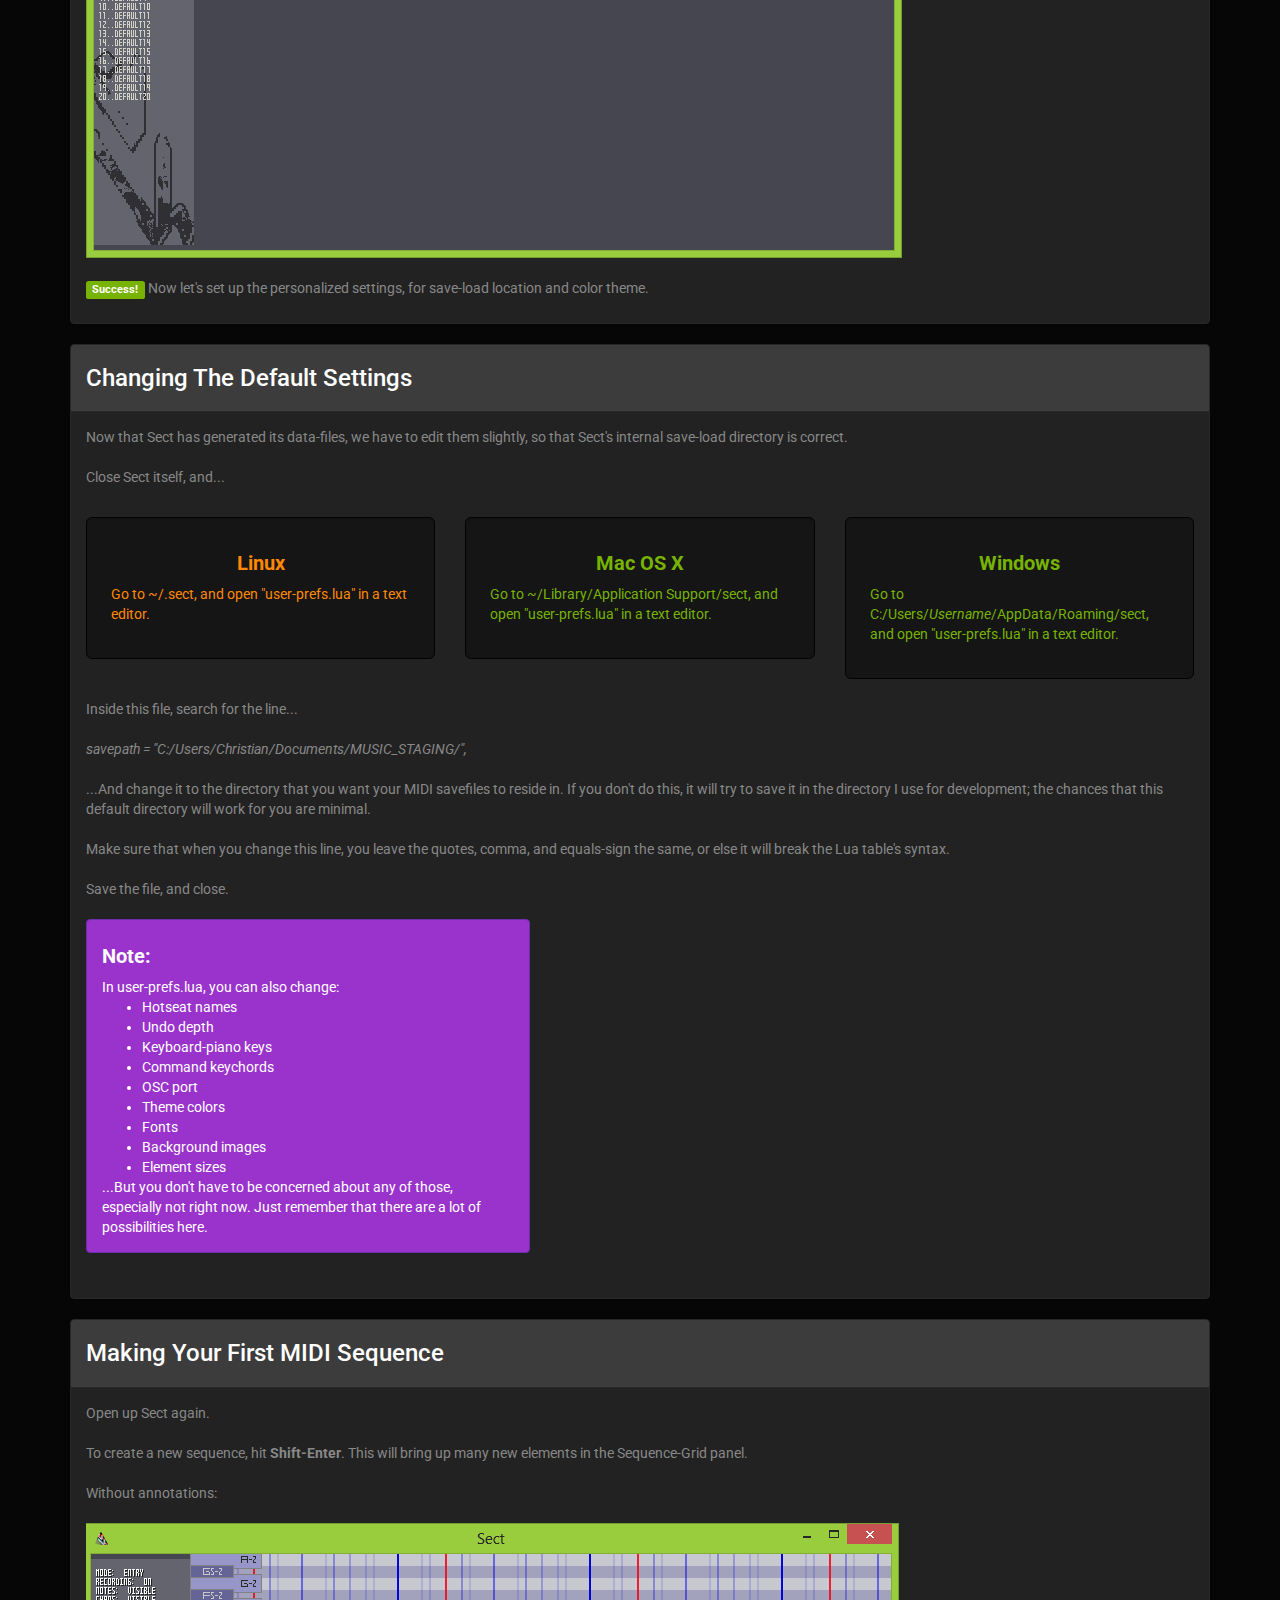
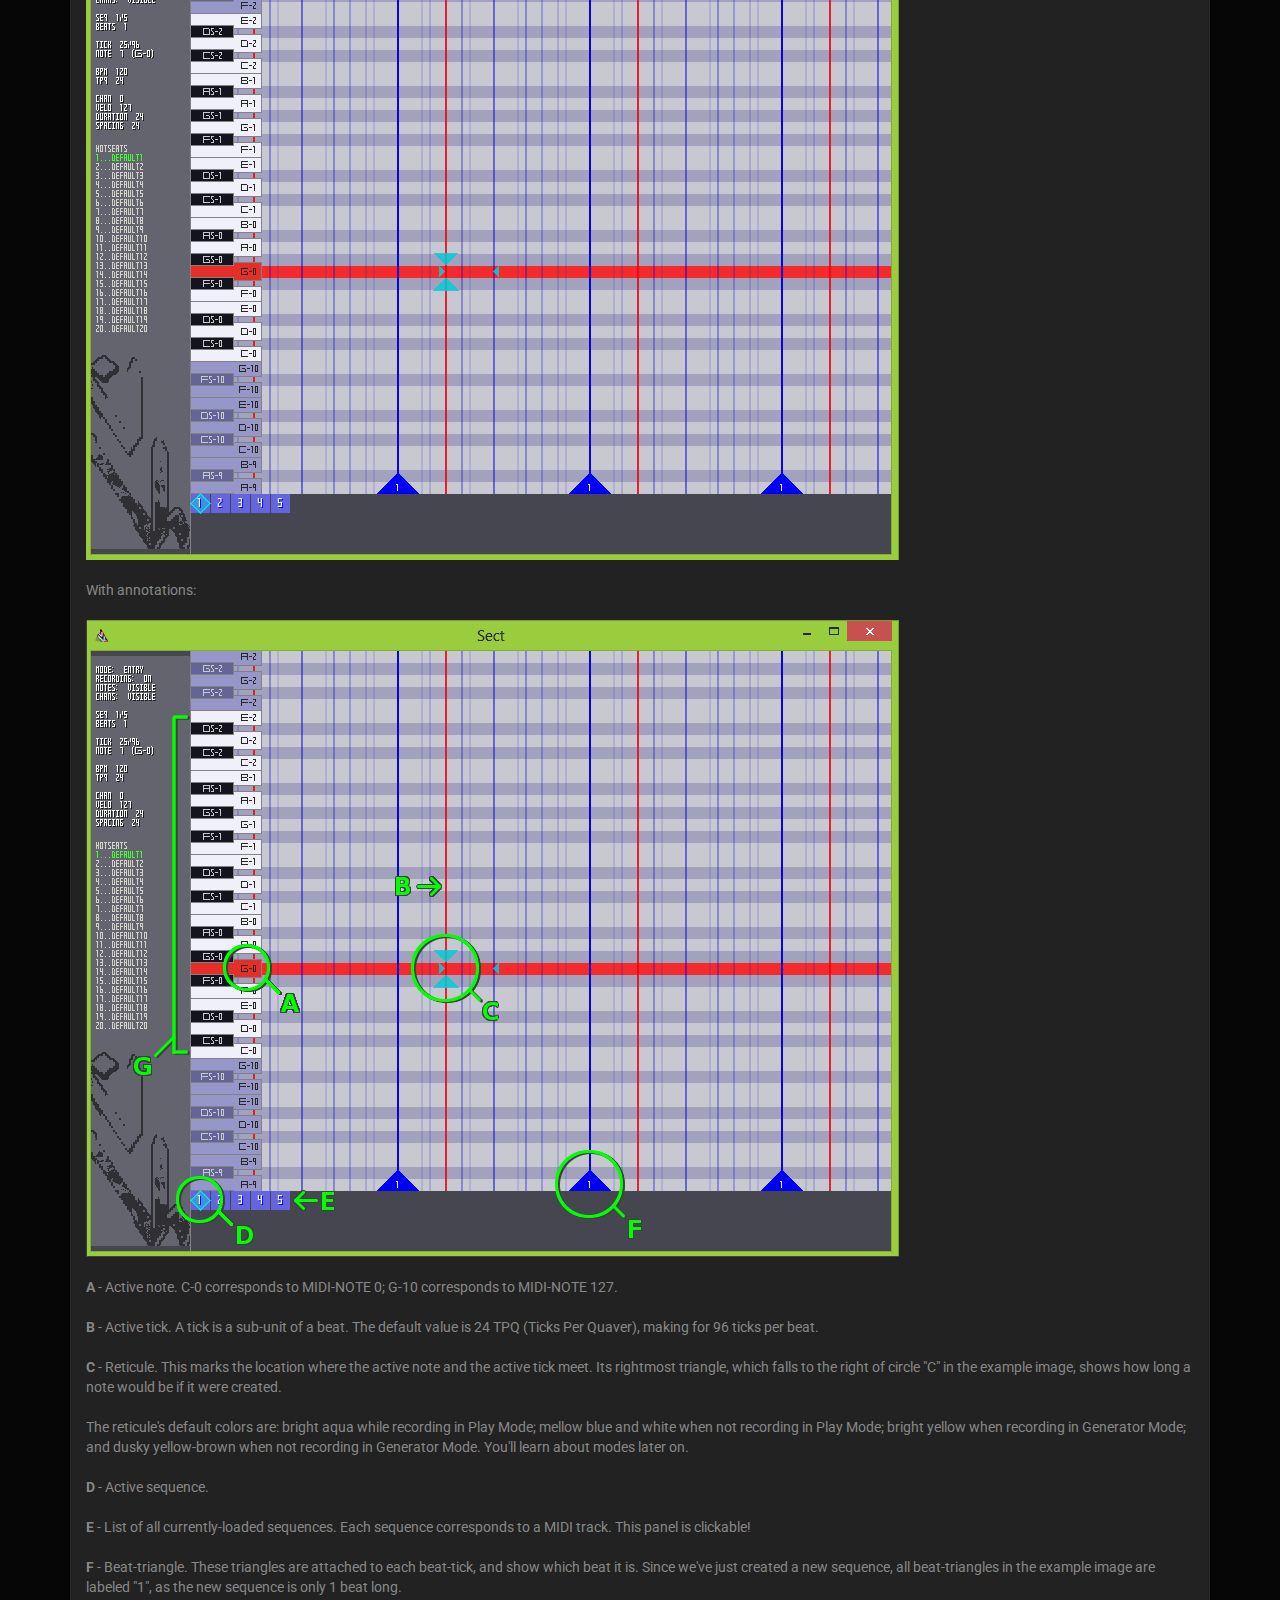
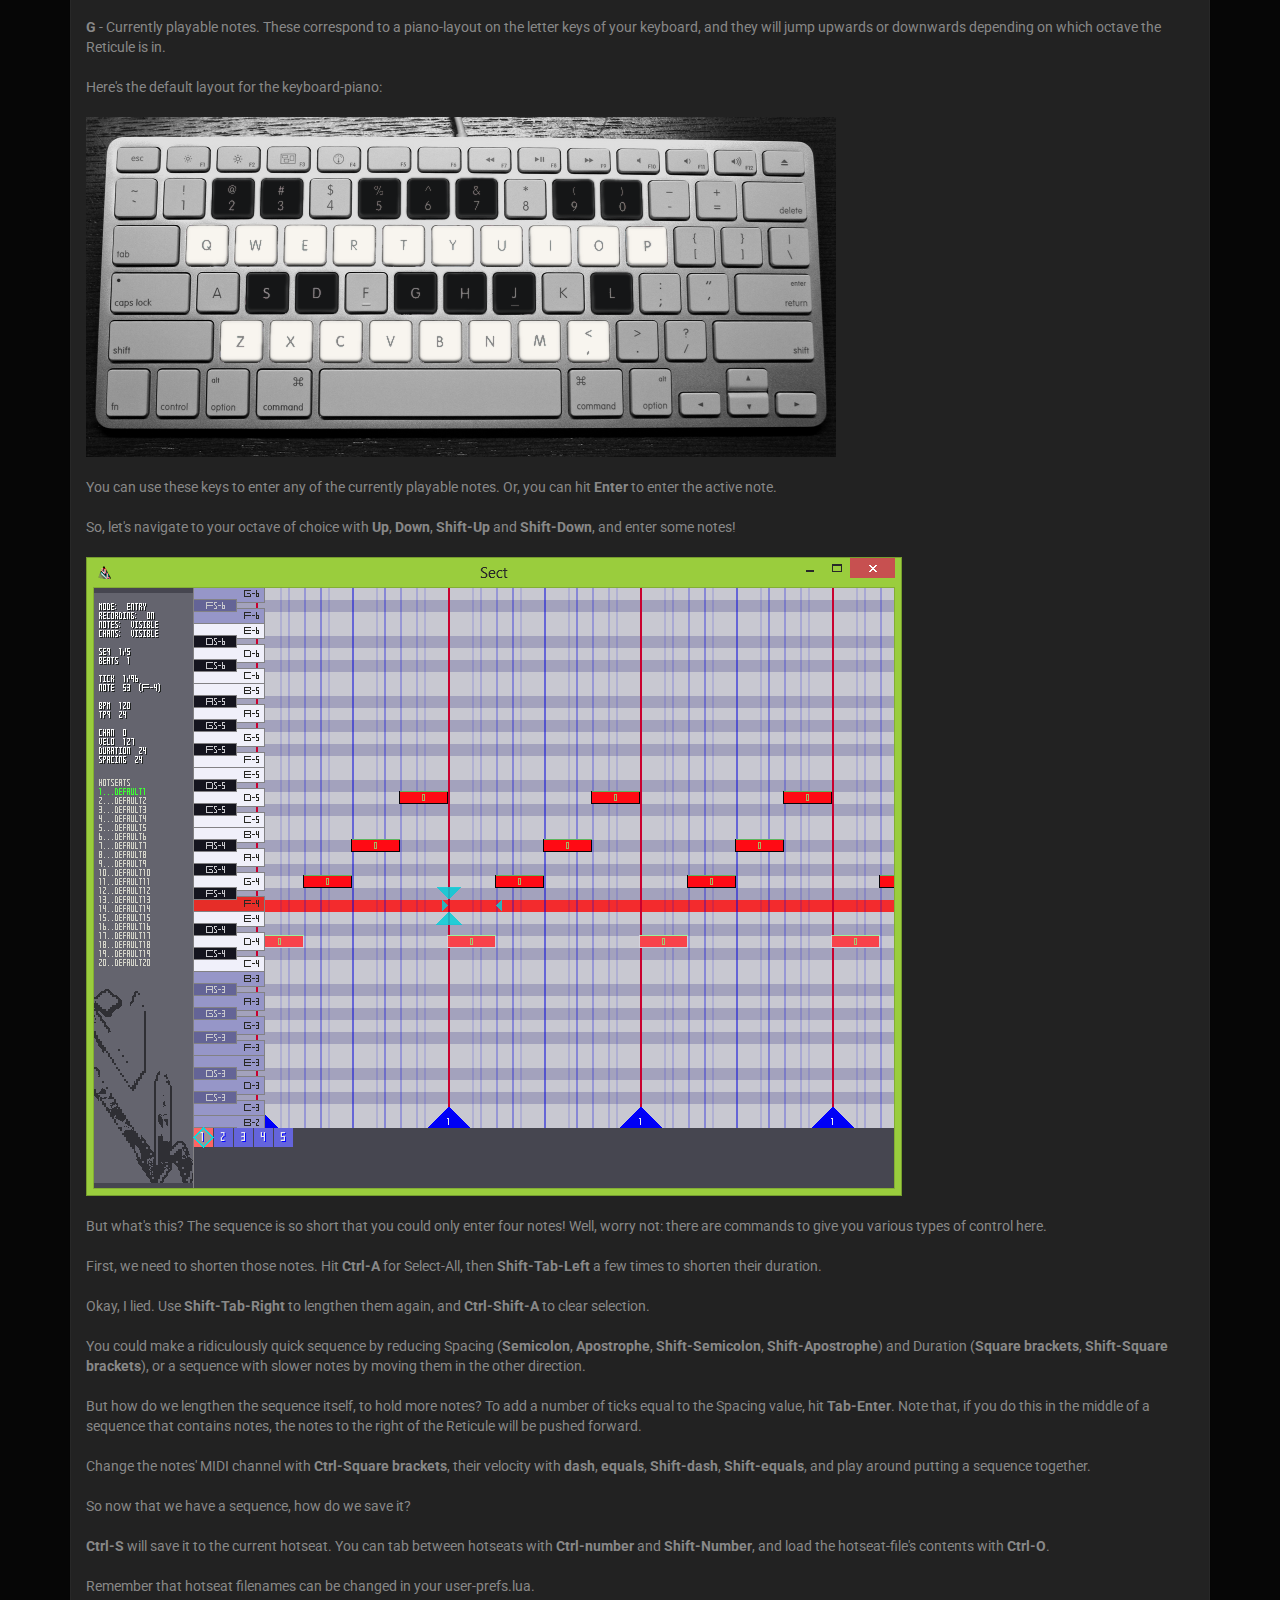
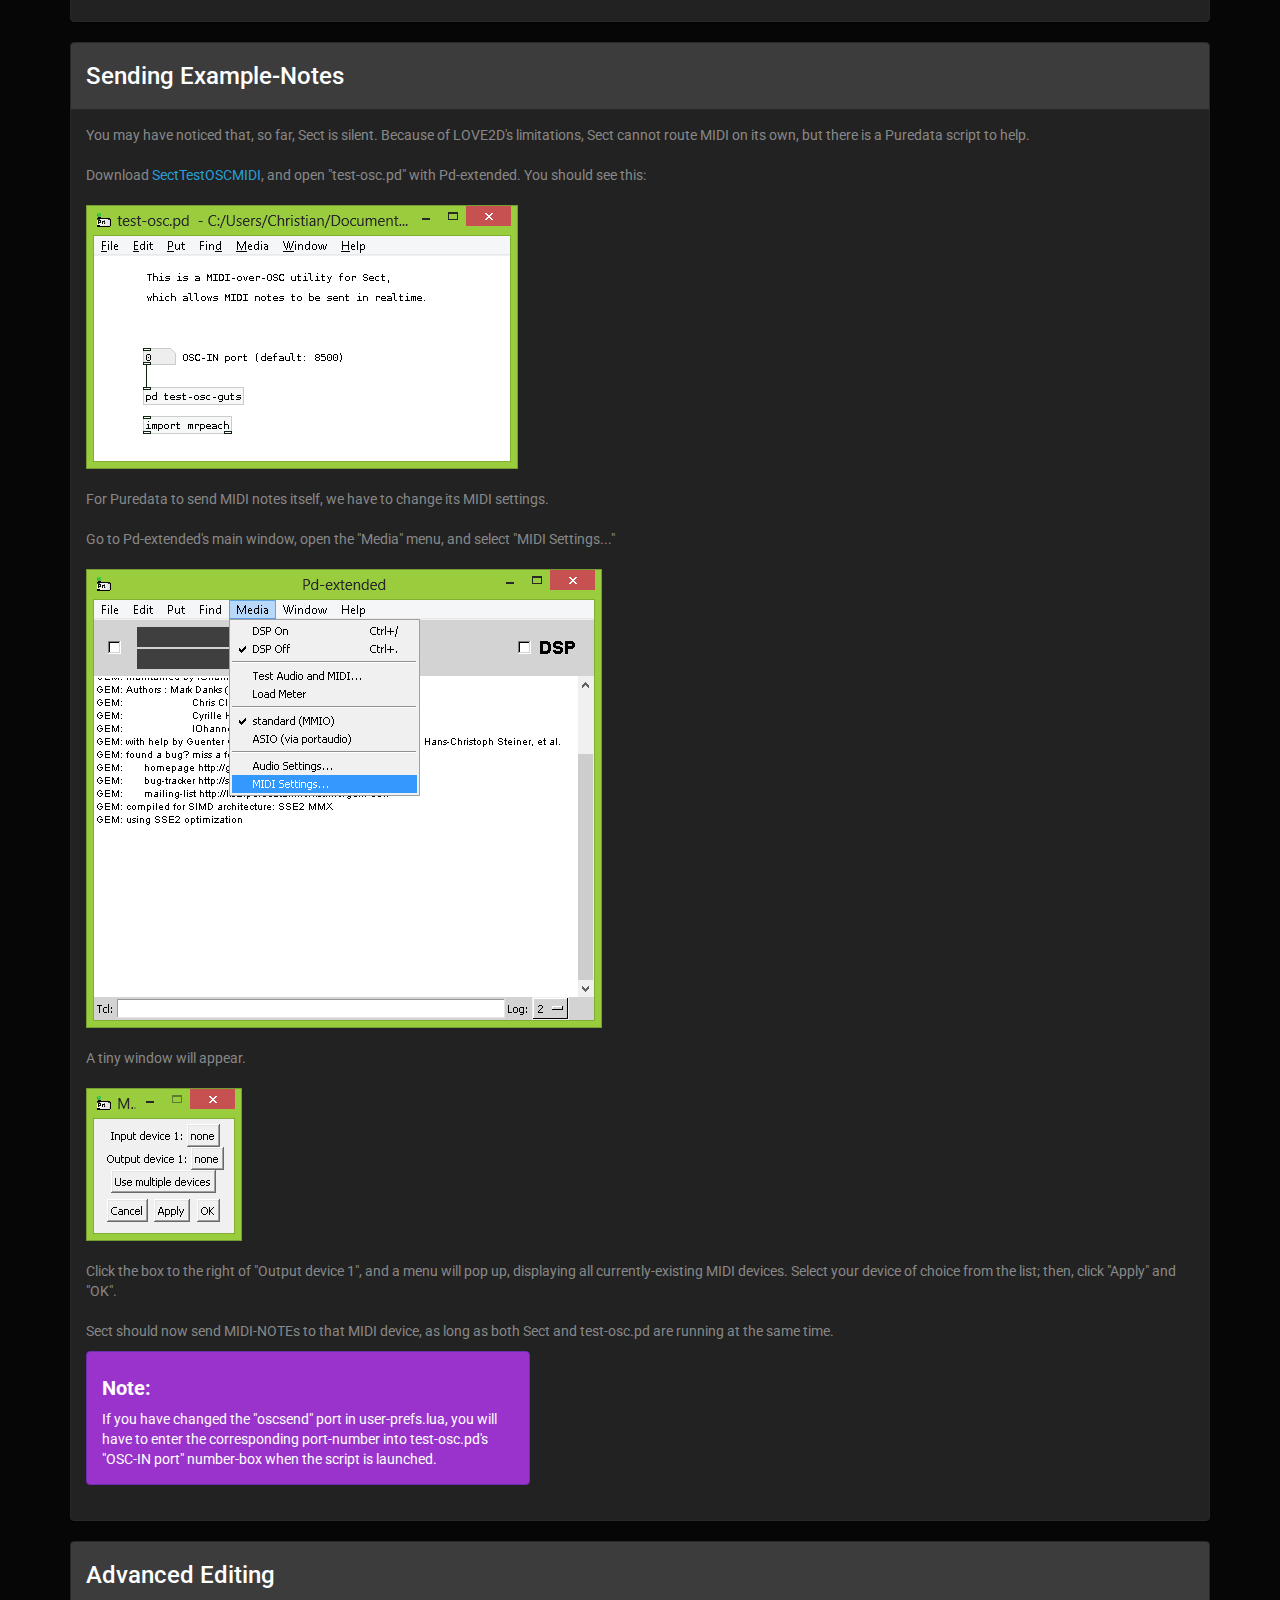
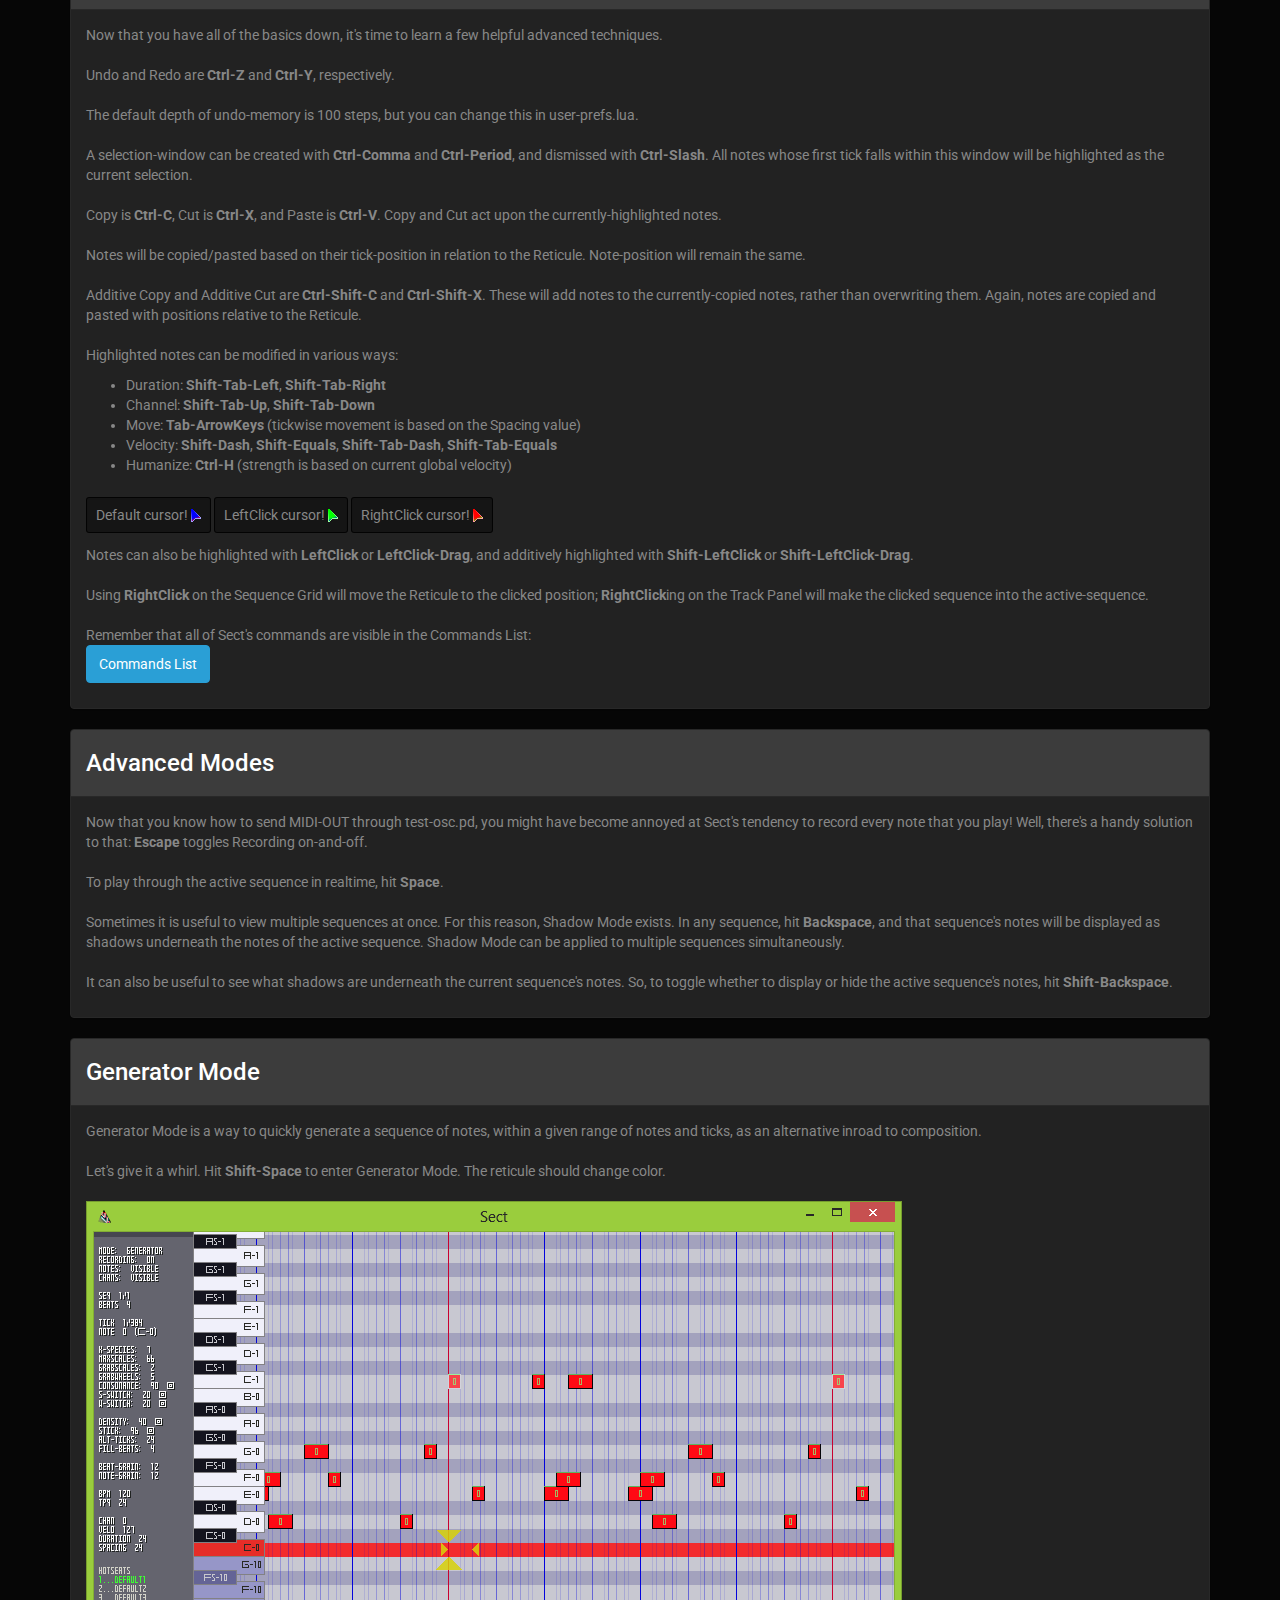
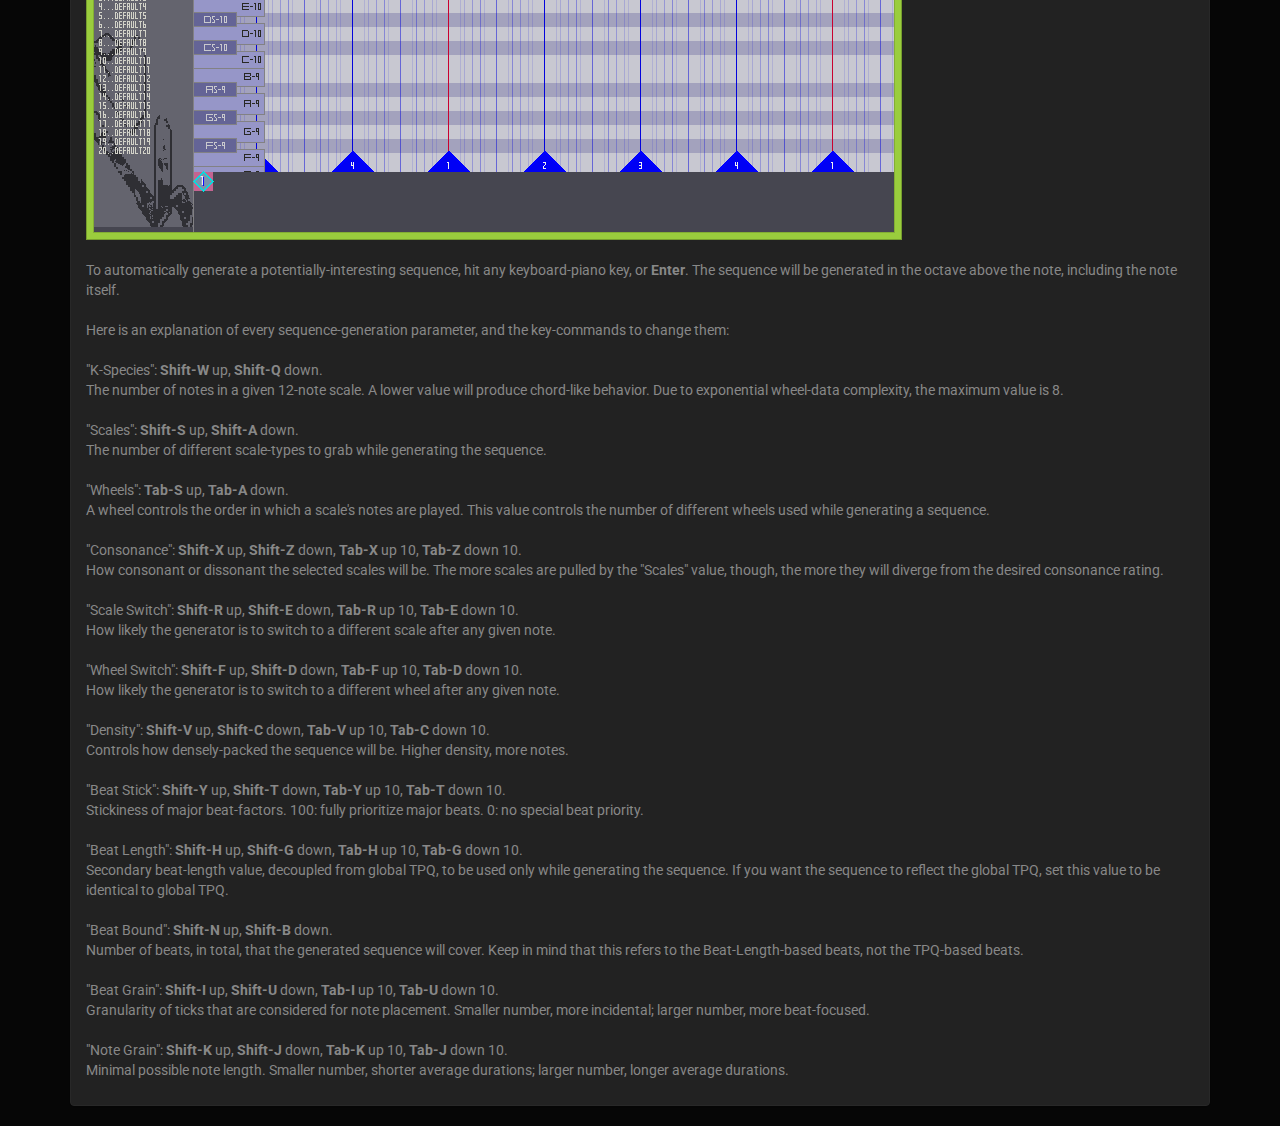
==== commit 416a9ada: "fixed "humanize" line" ====
--- a/index.html
+++ b/index.html
@@ -384,7 +384,7 @@
 							<li>Channel: <b>Shift-Tab-Up</b>, <b>Shift-Tab-Down</b></li>
 							<li>Move: <b>Tab-ArrowKeys</b> (tickwise movement is based on the Spacing value)</li>
 							<li>Velocity: <b>Shift-Dash</b>, <b>Shift-Equals</b>, <b>Shift-Tab-Dash</b>, <b>Shift-Tab-Equals</b></li>
-							<li>Humanize: <b>Shift-H</b></li> (strength is based on current global velocity)
+							<li>Humanize: <b>Ctrl-H</b> (strength is based on current global velocity)</li>
 						</ul>
 						<br/>
 						<span class="well well-sm">Default cursor! <img src="img/cursor1.gif" /></span>
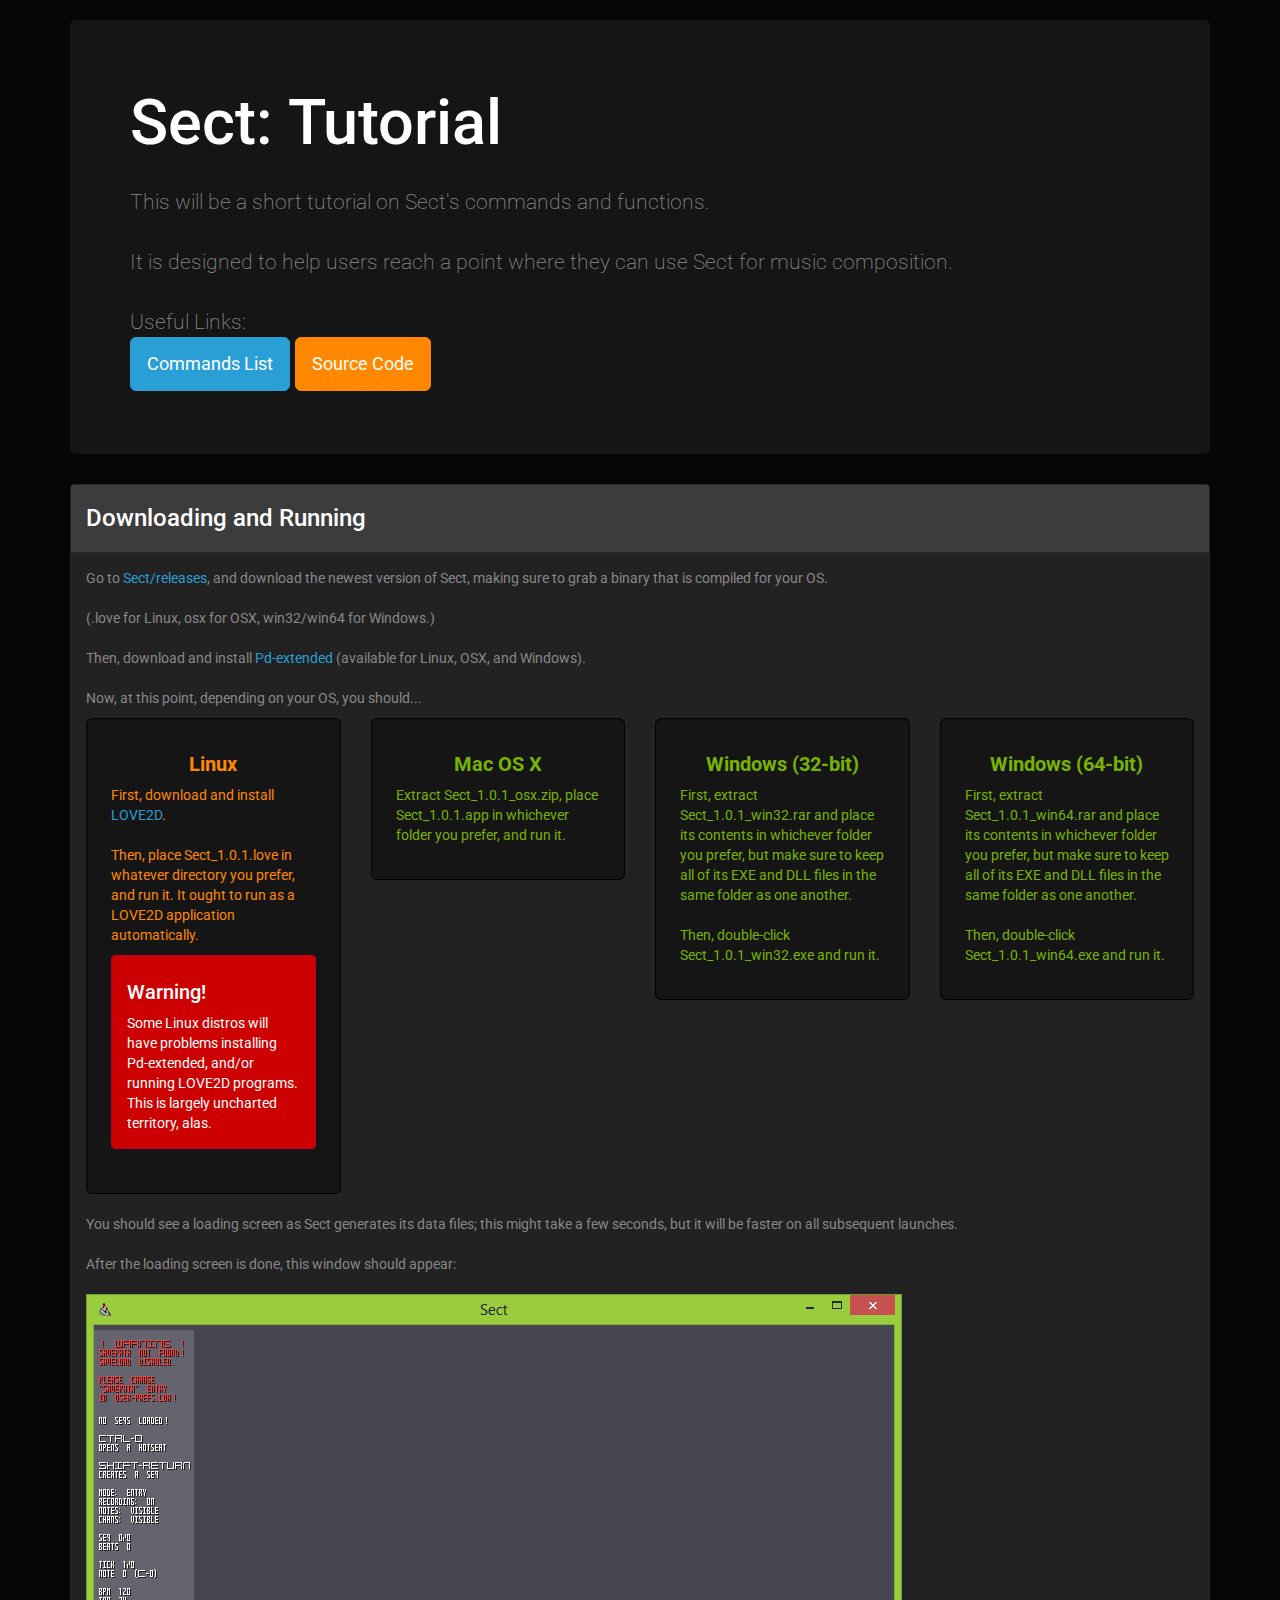
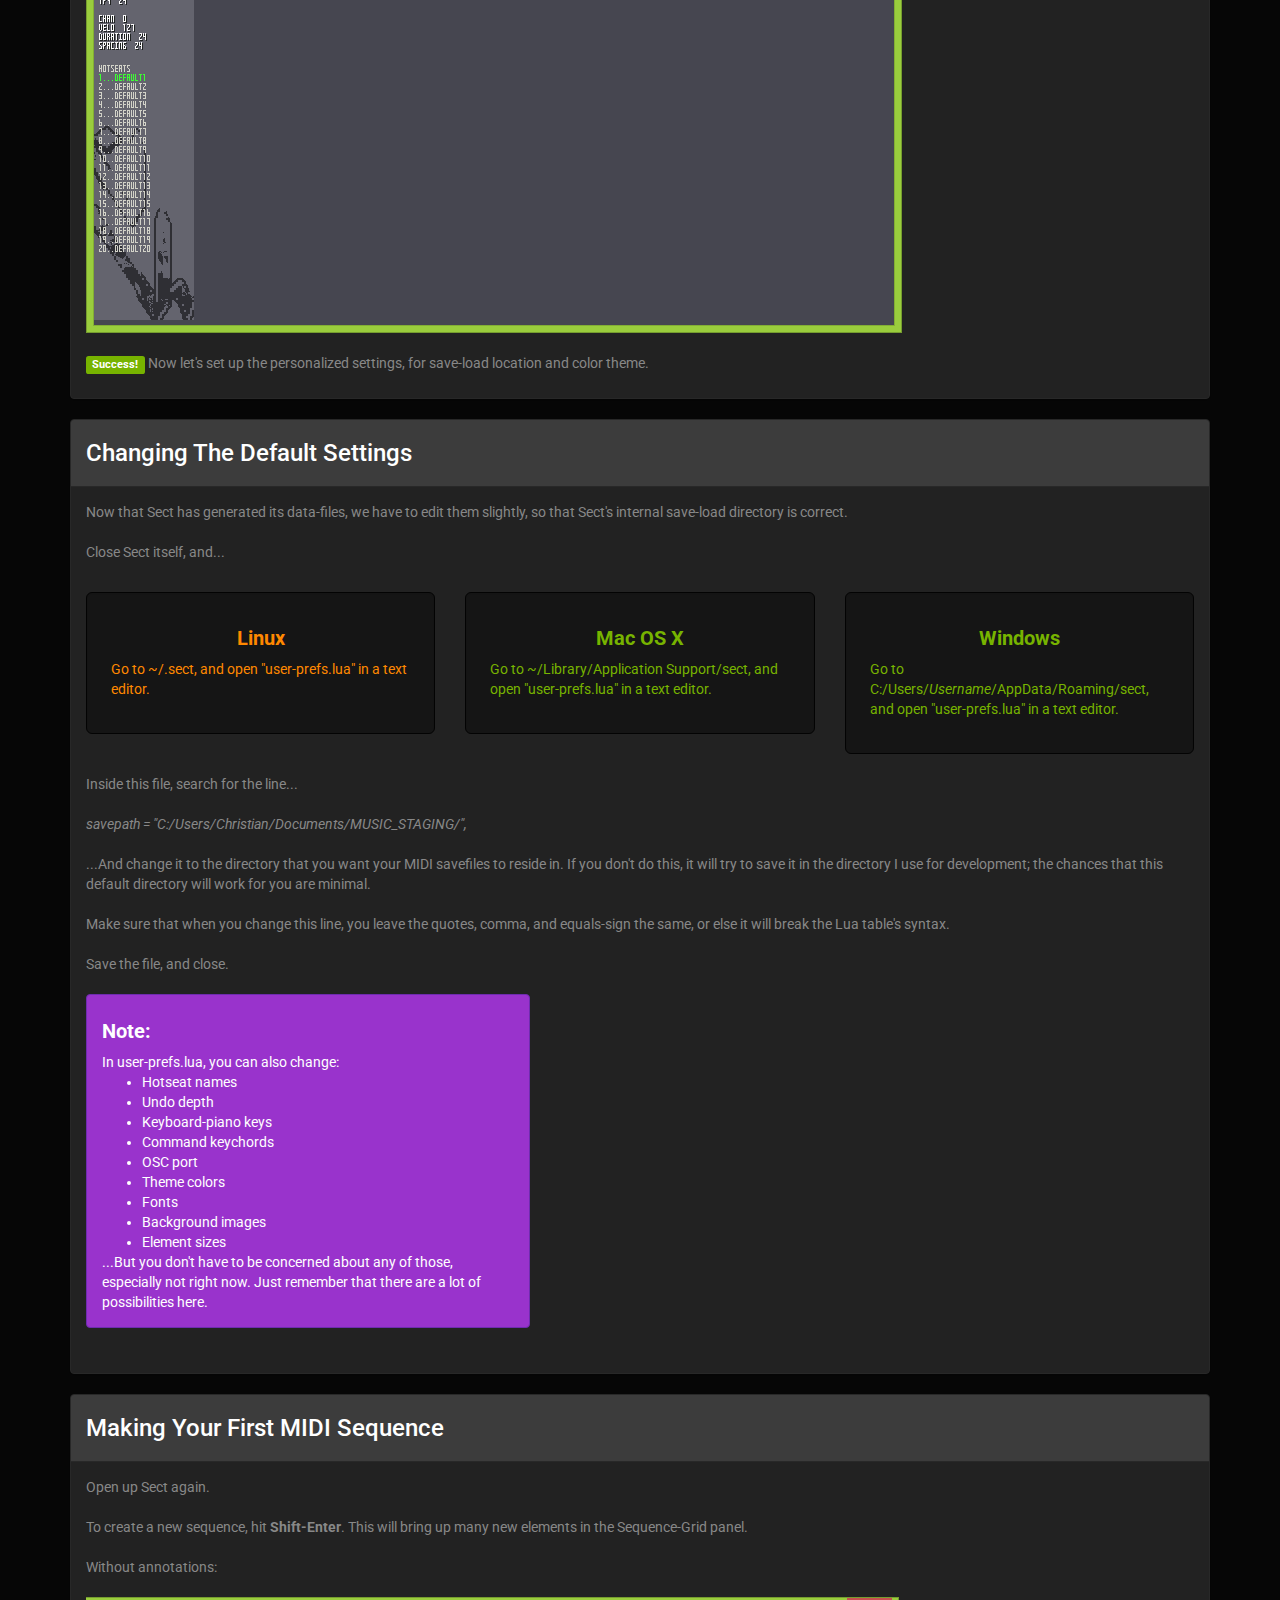
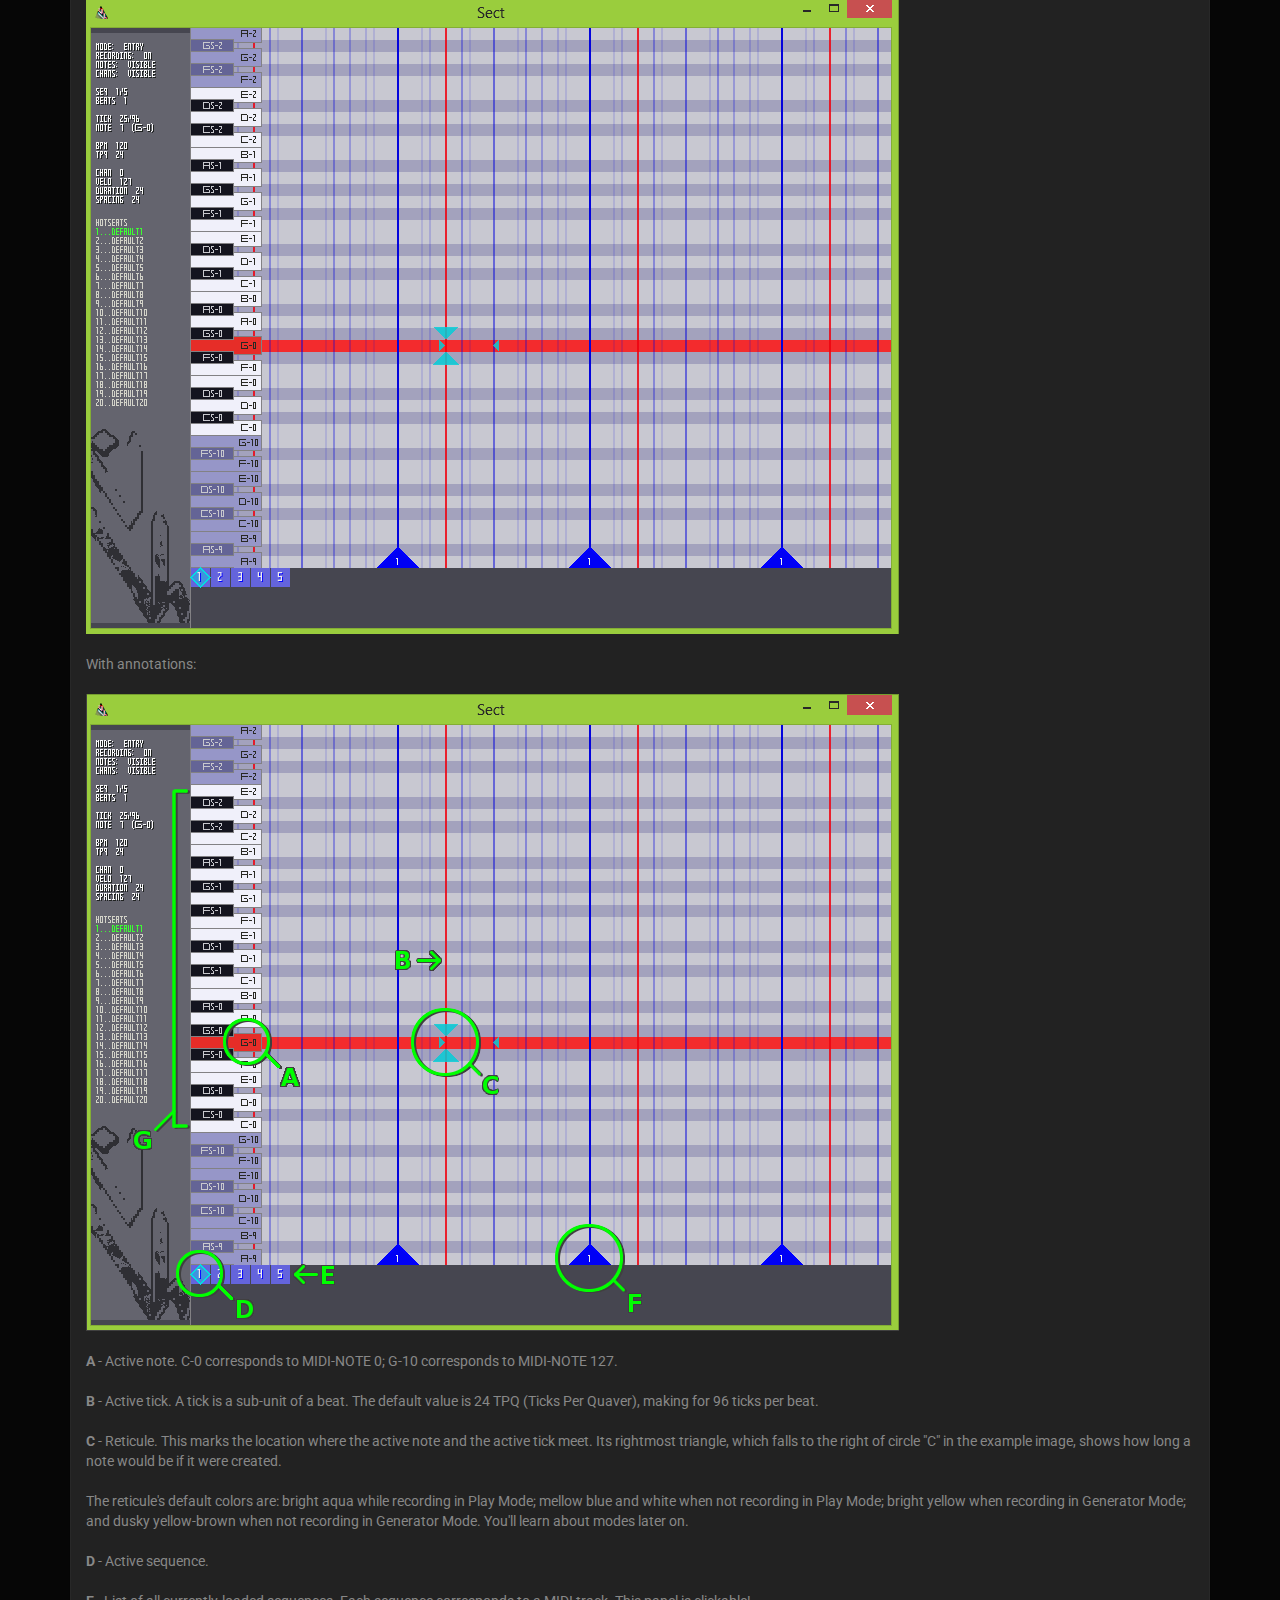
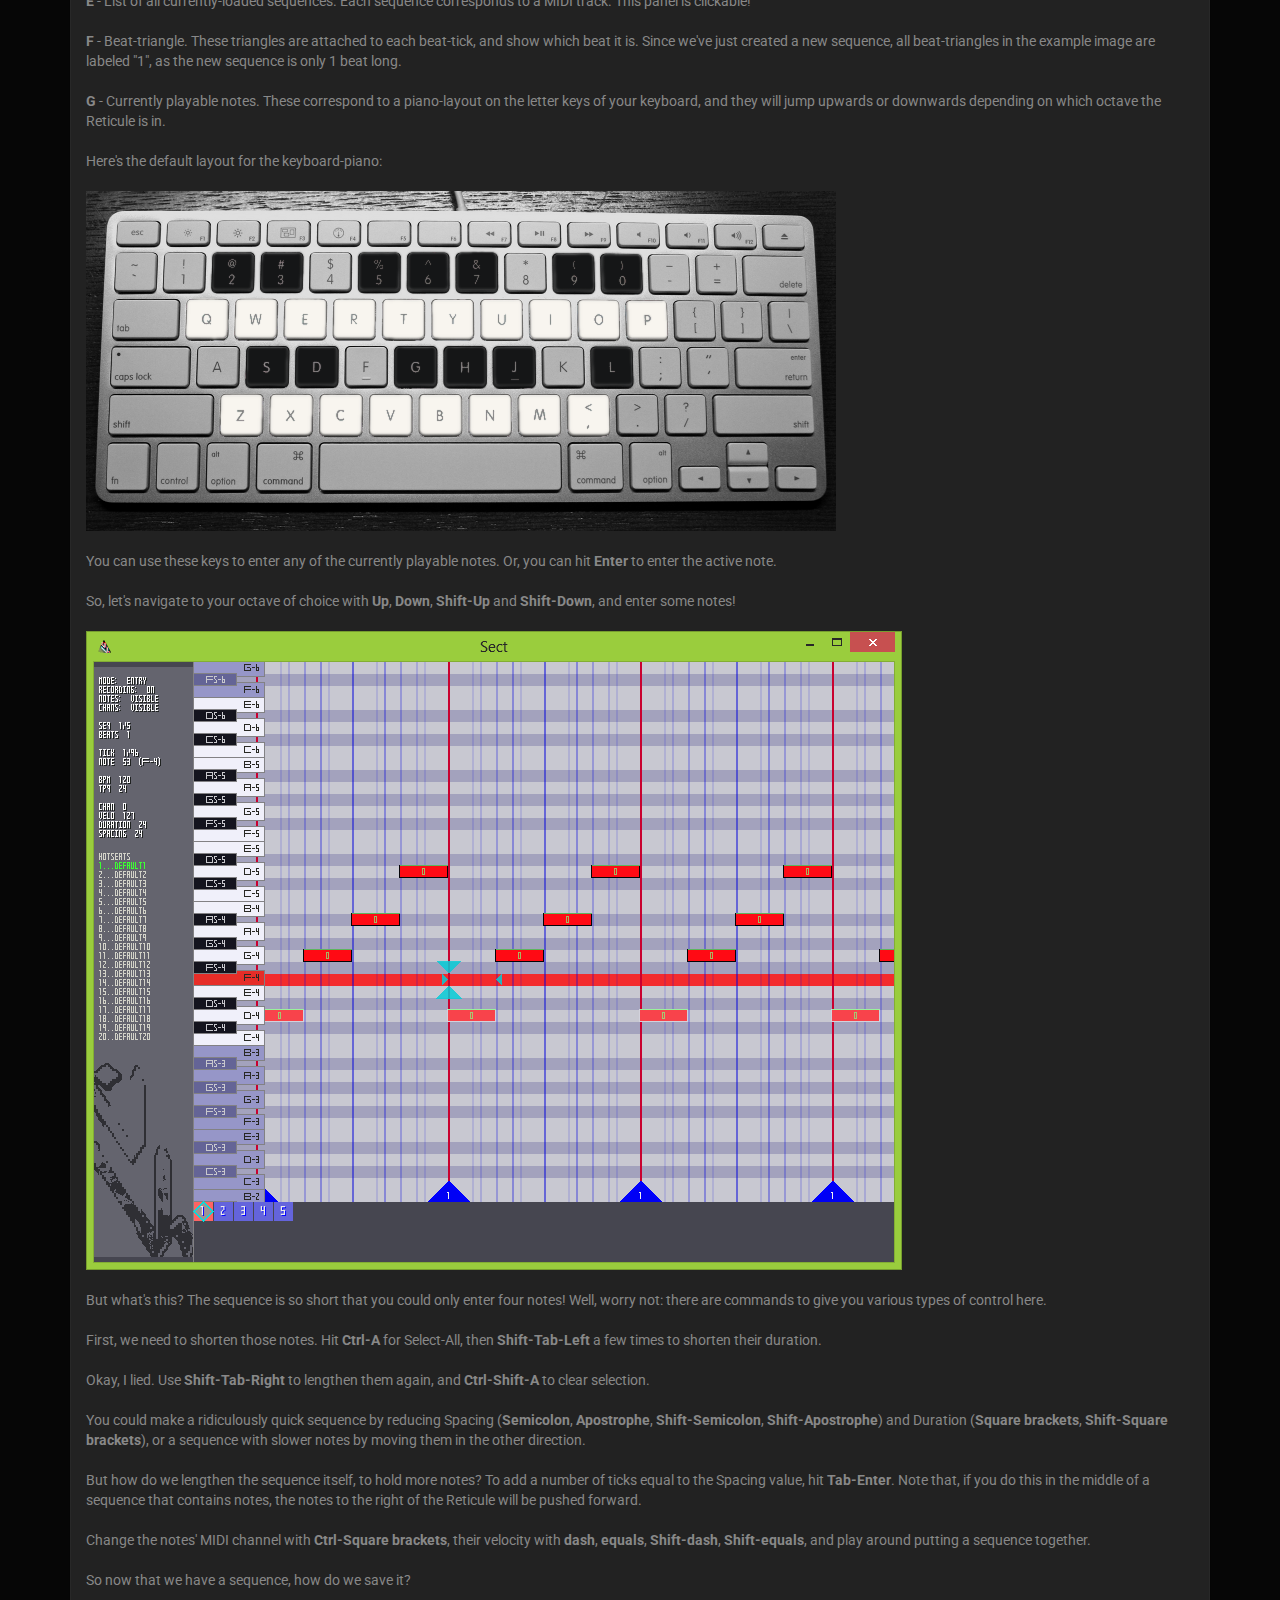
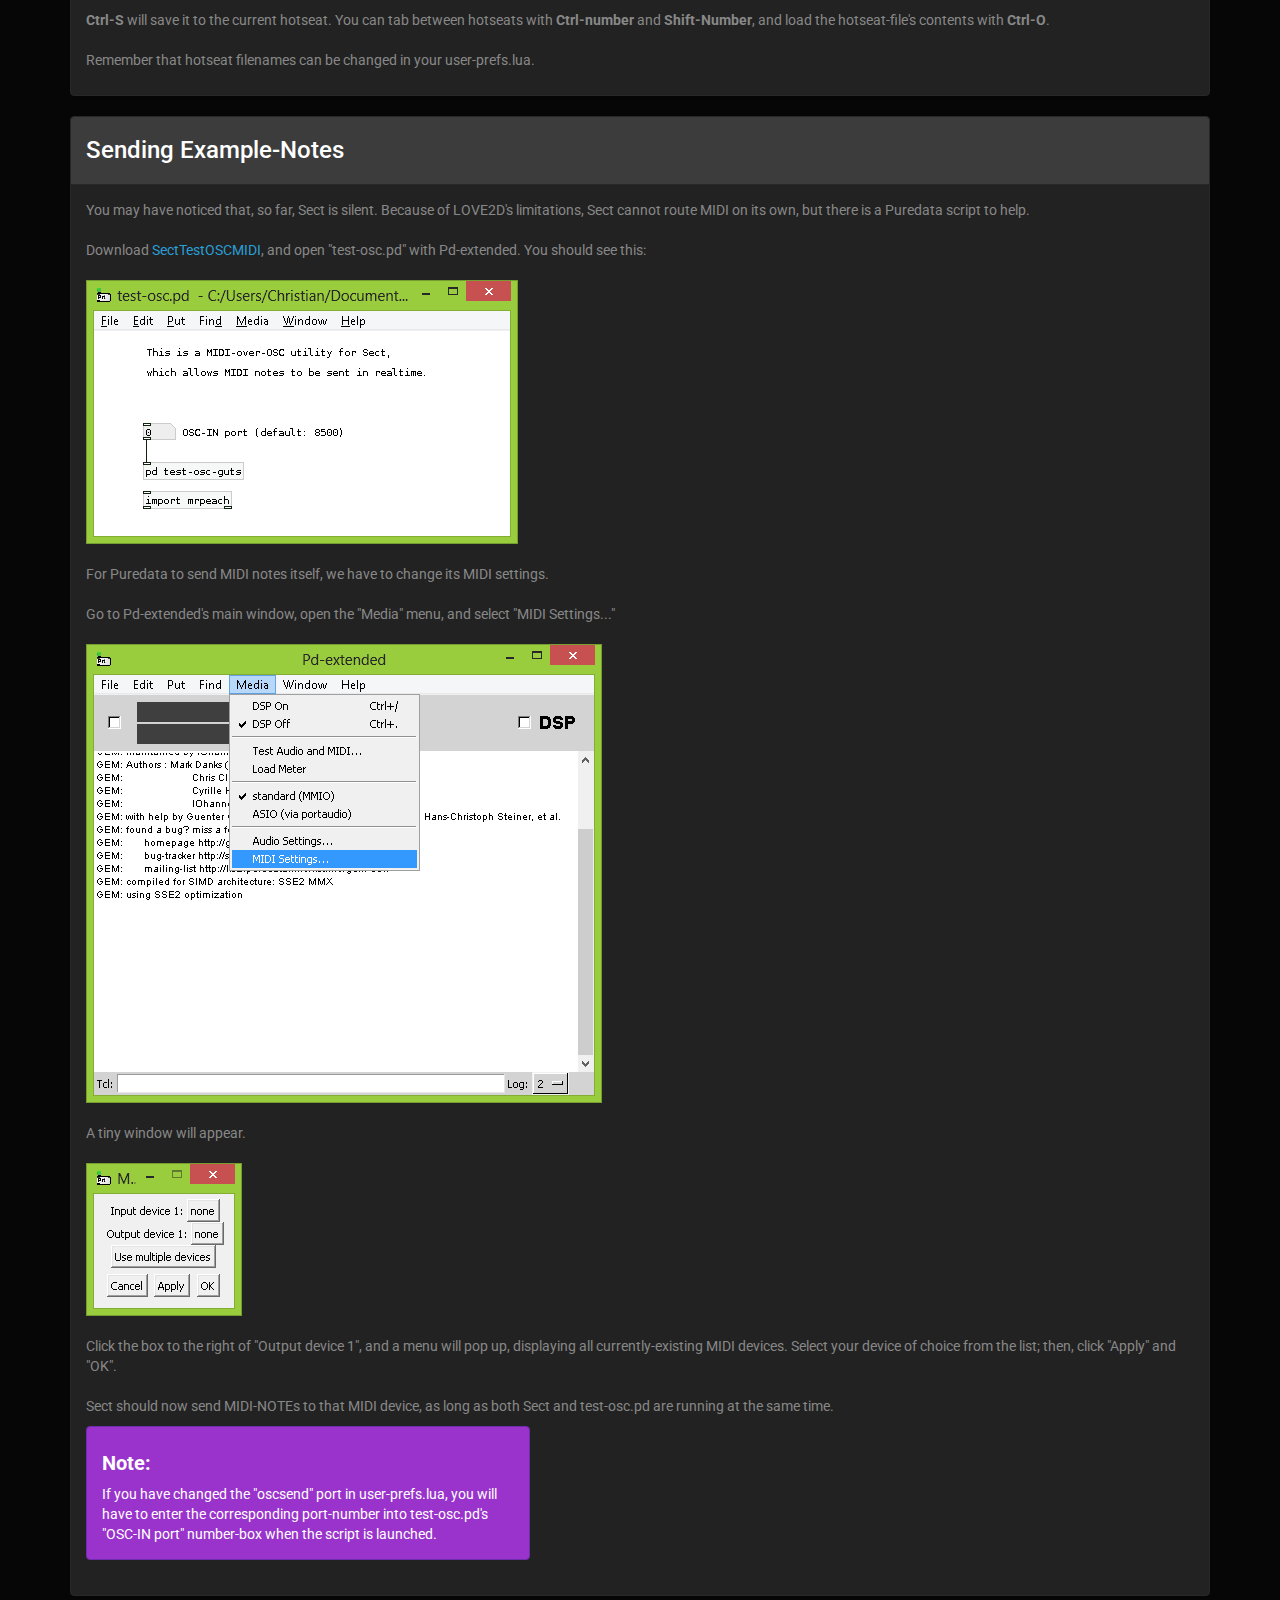
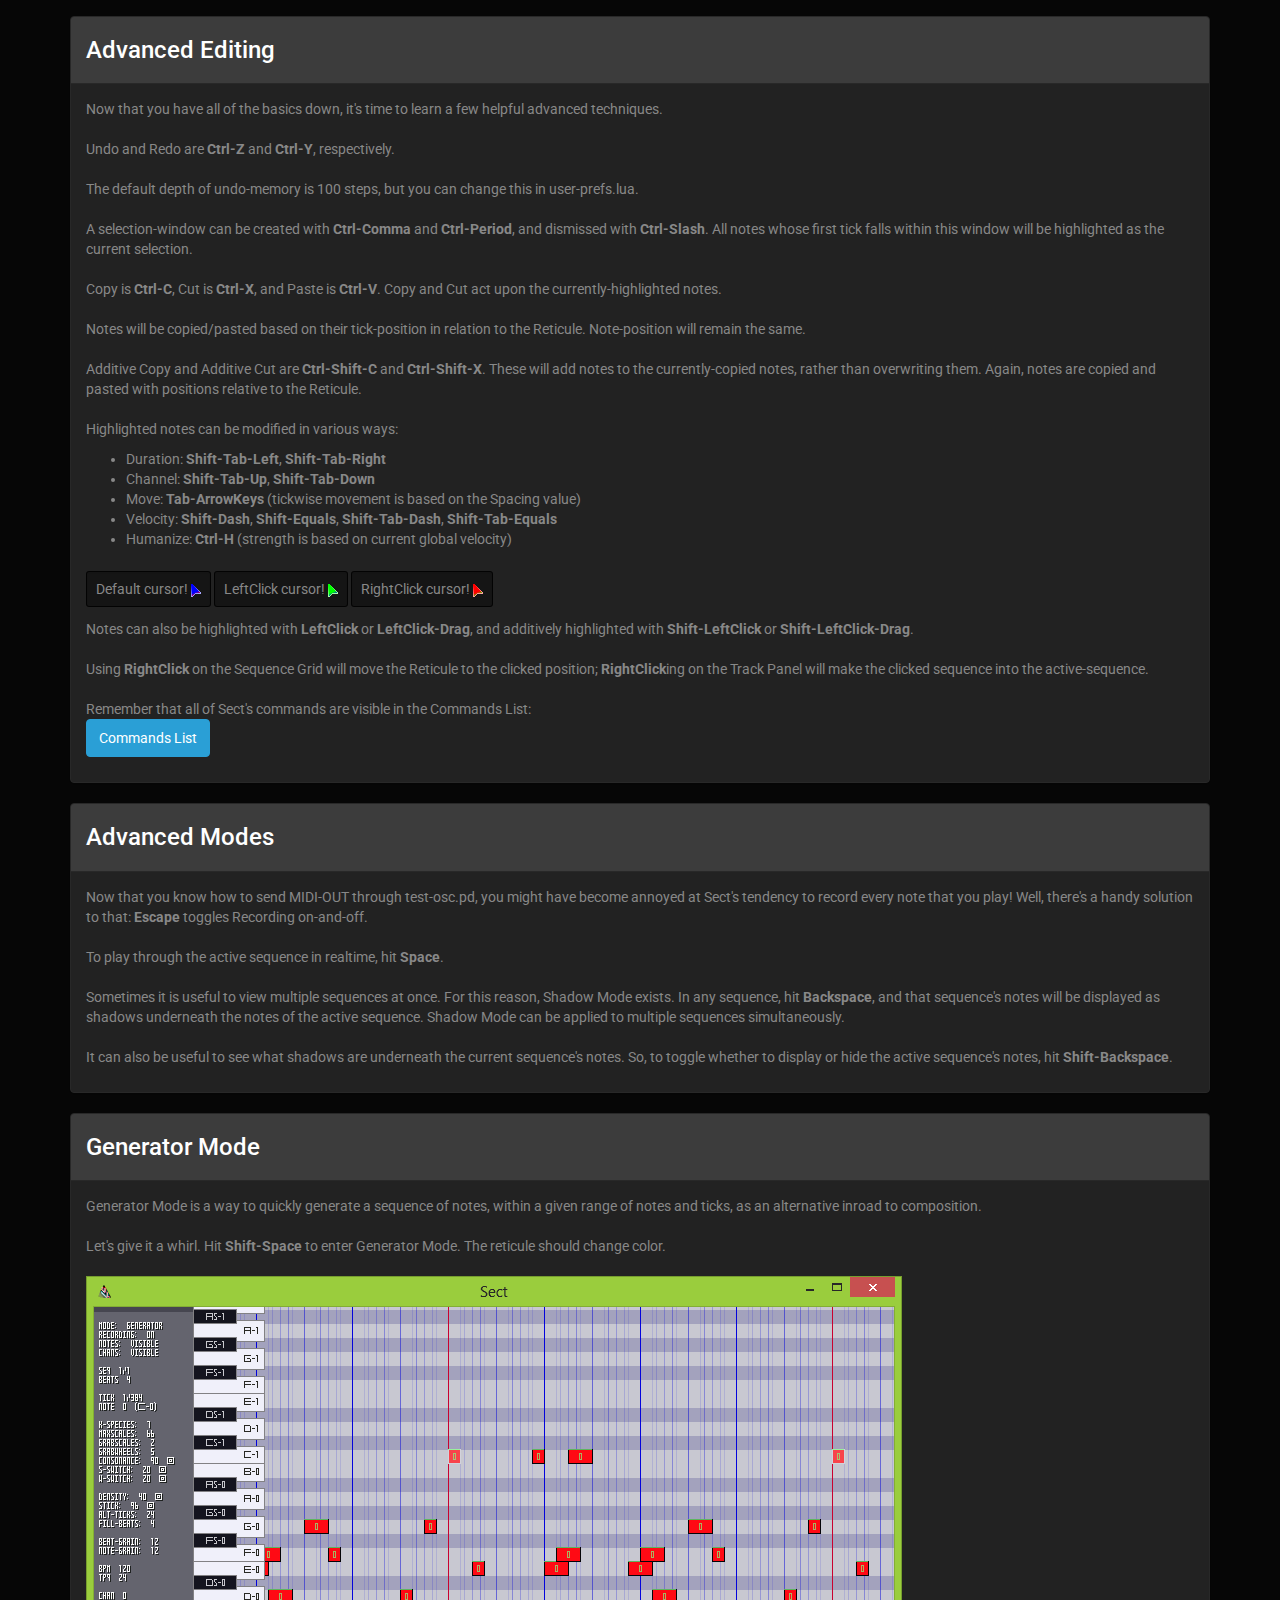
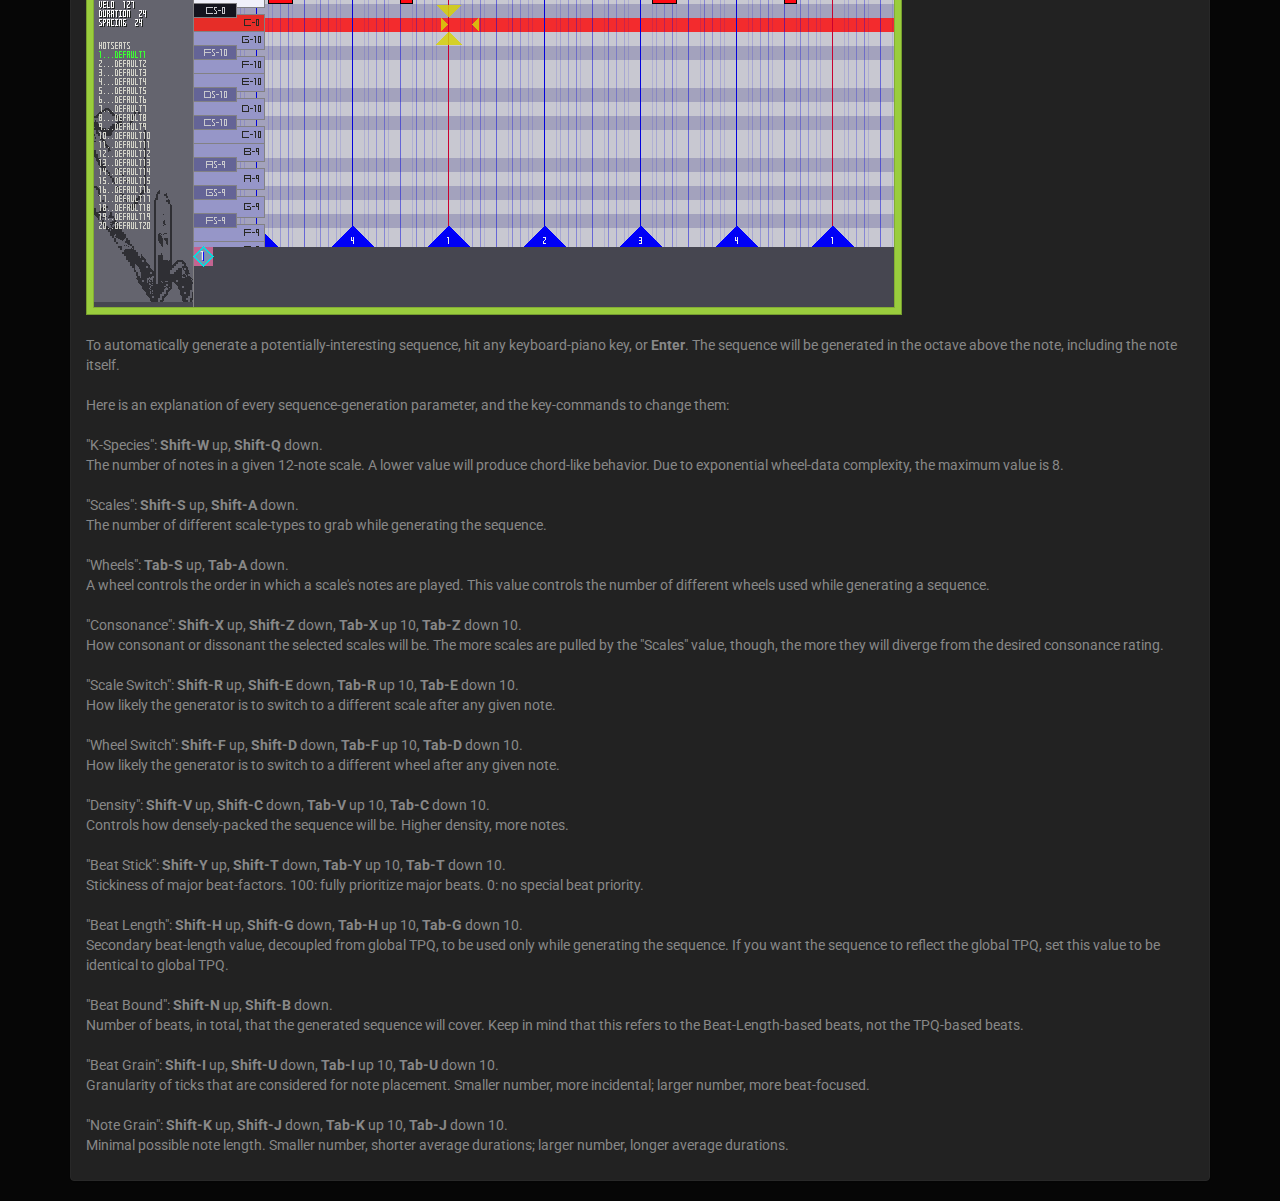
==== commit 56821e19: "clarified multiplatform stuff; updated a screencap" ====
--- a/index.html
+++ b/index.html
@@ -57,12 +57,12 @@
 
 					<div class="row">
 
-						<div class="col-lg-4">
+						<div class="col-lg-3">
 							<div class="well well-lg">
 
-								<h3 class="text-warning" style="text-align:center;">
+								<h5 class="text-warning" style="text-align:center;">
 									<b>Linux</b>
-								</h3>
+								</h5>
 
 								<p class="text-warning">
 									First, download and install <a href="http://love2d.org/">LOVE2D</a>.<br/>
@@ -82,12 +82,12 @@
 							</div>
 						</div>
 
-						<div class="col-lg-4">
+						<div class="col-lg-3">
 							<div class="well well-lg">
 
-								<h3 class="text-success" style="text-align:center;">
+								<h5 class="text-success" style="text-align:center;">
 									<b>Mac OS X</b>
-								</h3>
+								</h5>
 
 								<p class="text text-success">
 									Extract Sect_1.0.1_osx.zip, place Sect_1.0.1.app in whichever folder you prefer, and run it.
@@ -96,17 +96,33 @@
 							</div>
 						</div>
 
-						<div class="col-lg-4">
+						<div class="col-lg-3">
 							<div class="well well-lg">
 
-								<h3 class="text-success" style="text-align:center;">
-									<b>Windows</b>
-								</h3>
+								<h5 class="text-success" style="text-align:center;">
+									<b>Windows (32-bit)</b>
+								</h5>
 
 								<p class="text text-success">
-									First, extract Sect_1.0.1_win64.rar, and place its contents in whichever folder you prefer, but make sure to keep all of its EXE and DLL files in the same folder as one another.<br/>
+									First, extract Sect_1.0.1_win32.rar and place its contents in whichever folder you prefer, but make sure to keep all of its EXE and DLL files in the same folder as one another.<br/>
 									<br/>
-									Then, double-click Sect_1.0.1_win.exe and run it.
+									Then, double-click Sect_1.0.1_win32.exe and run it.
+								</p>
+
+							</div>
+						</div>
+
+						<div class="col-lg-3">
+							<div class="well well-lg">
+
+								<h5 class="text-success" style="text-align:center;">
+									<b>Windows (64-bit)</b>
+								</h5>
+
+								<p class="text text-success">
+									First, extract Sect_1.0.1_win64.rar and place its contents in whichever folder you prefer, but make sure to keep all of its EXE and DLL files in the same folder as one another.<br/>
+									<br/>
+									Then, double-click Sect_1.0.1_win64.exe and run it.
 								</p>
 
 							</div>
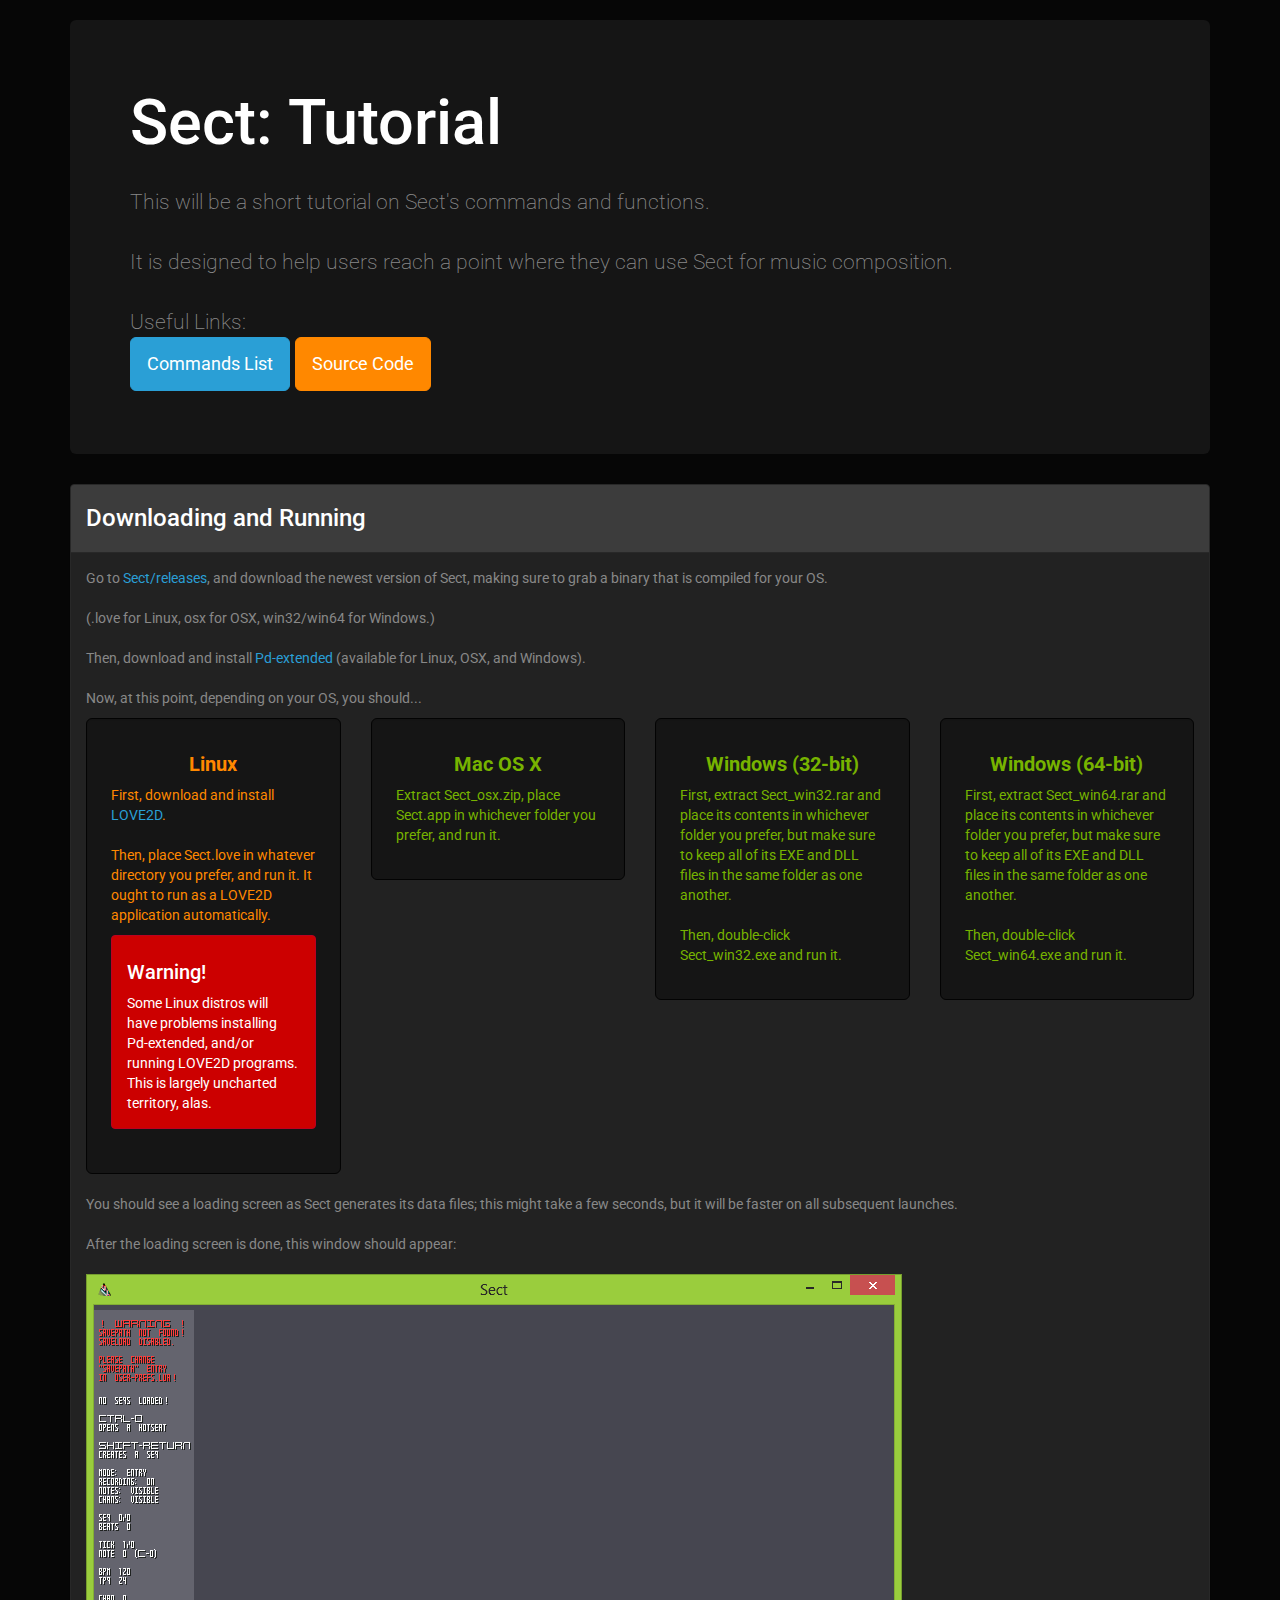
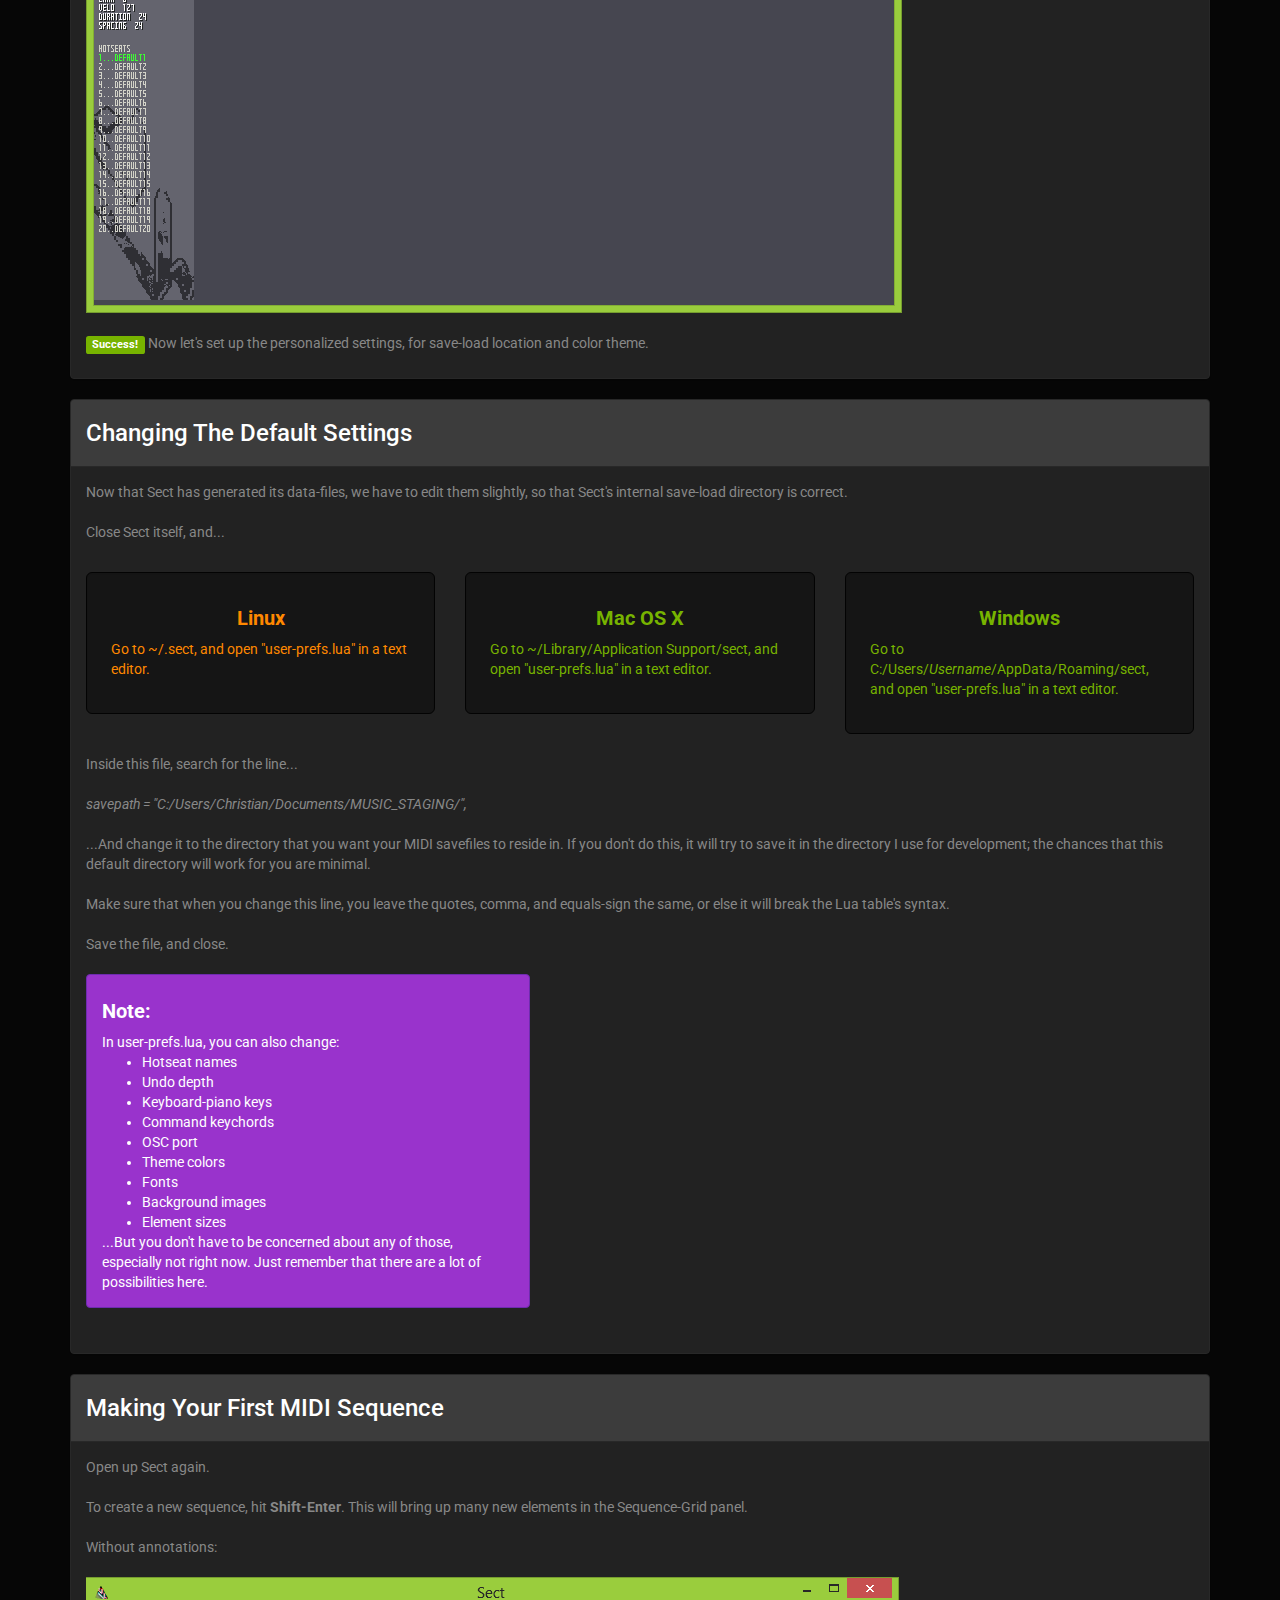
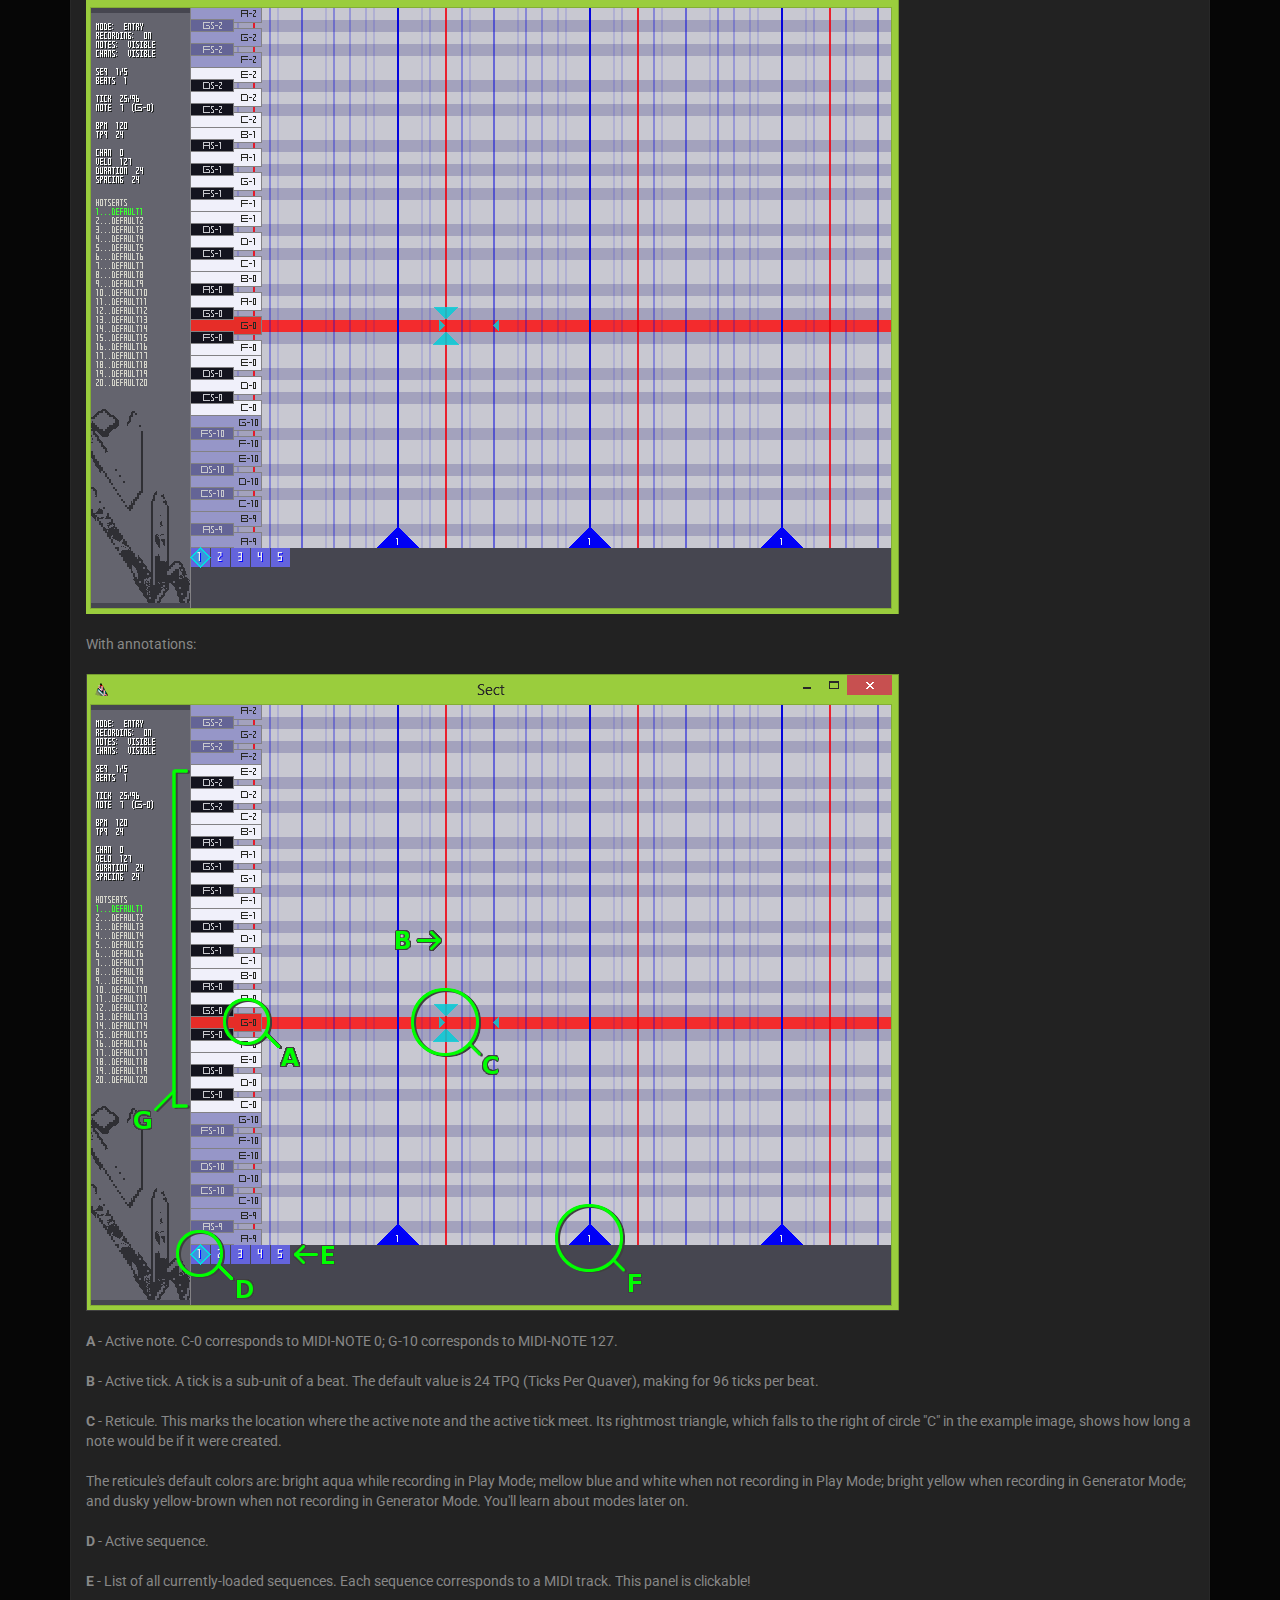
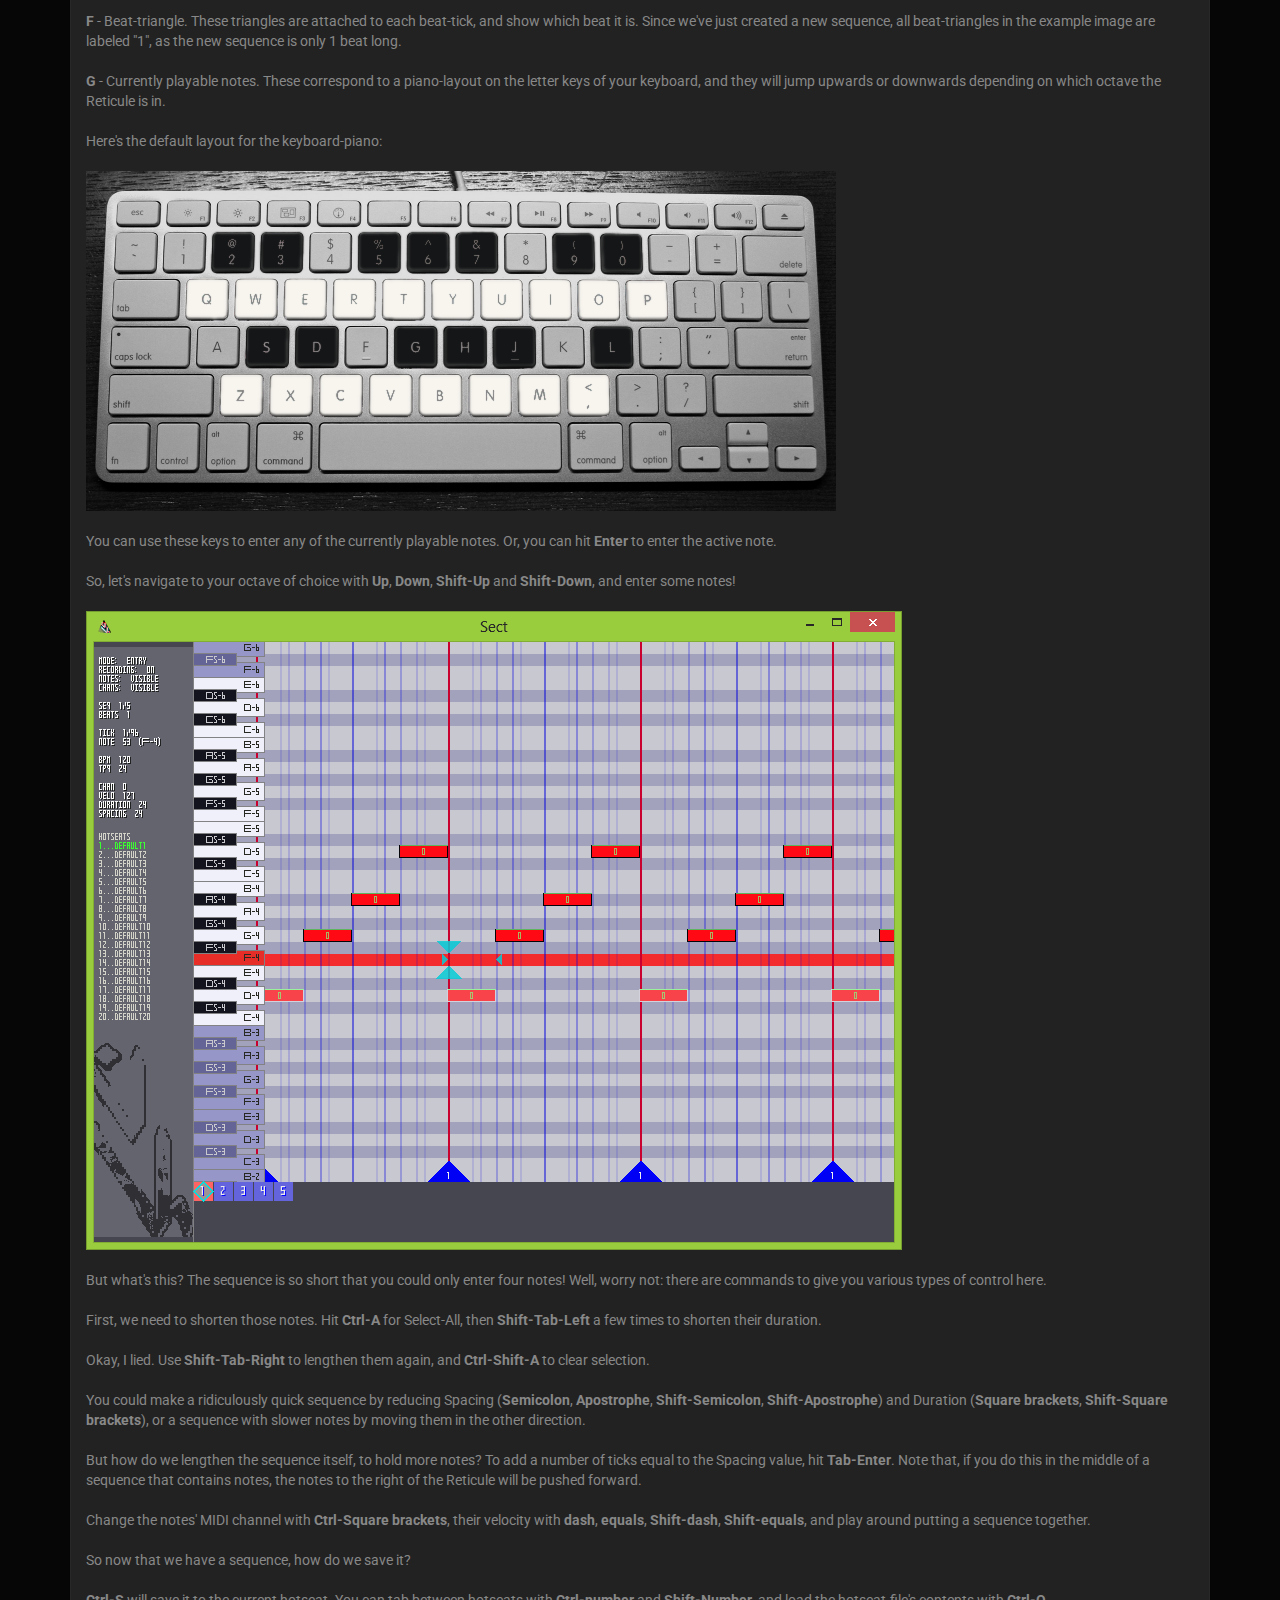
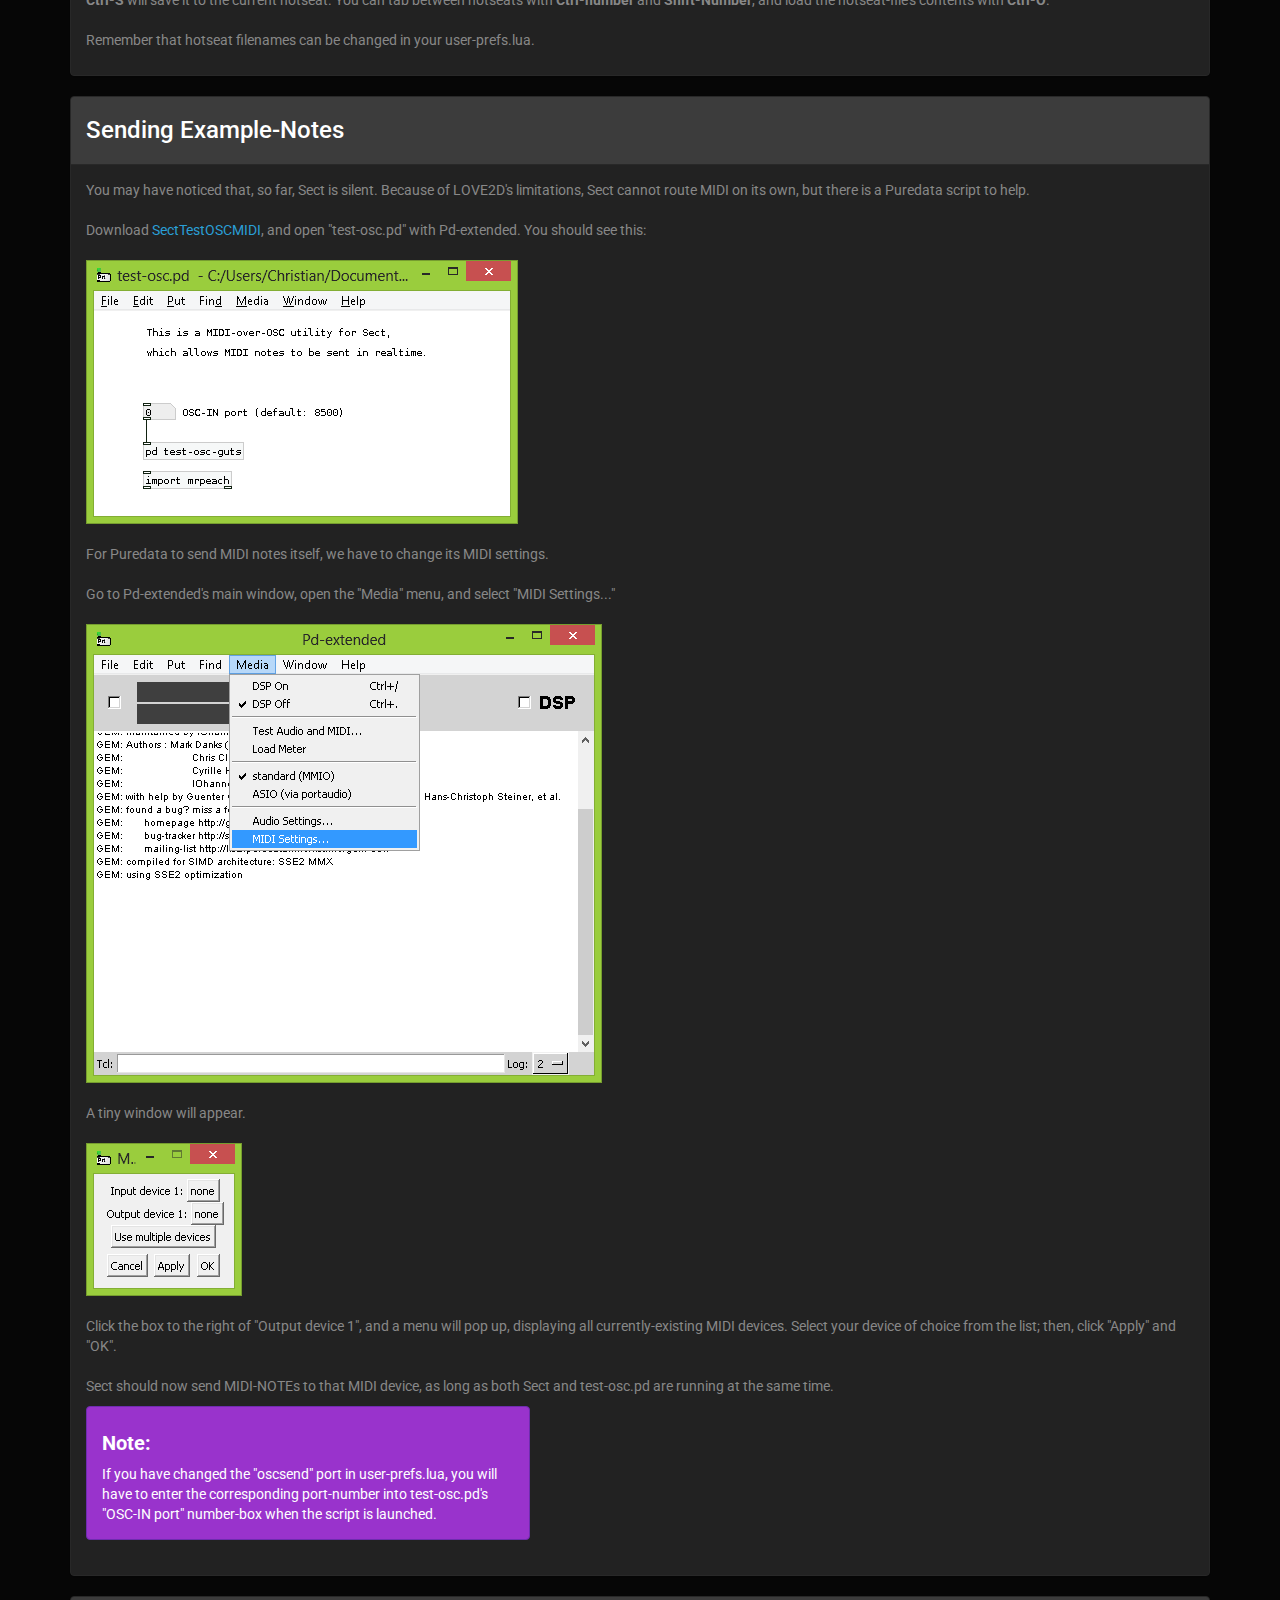
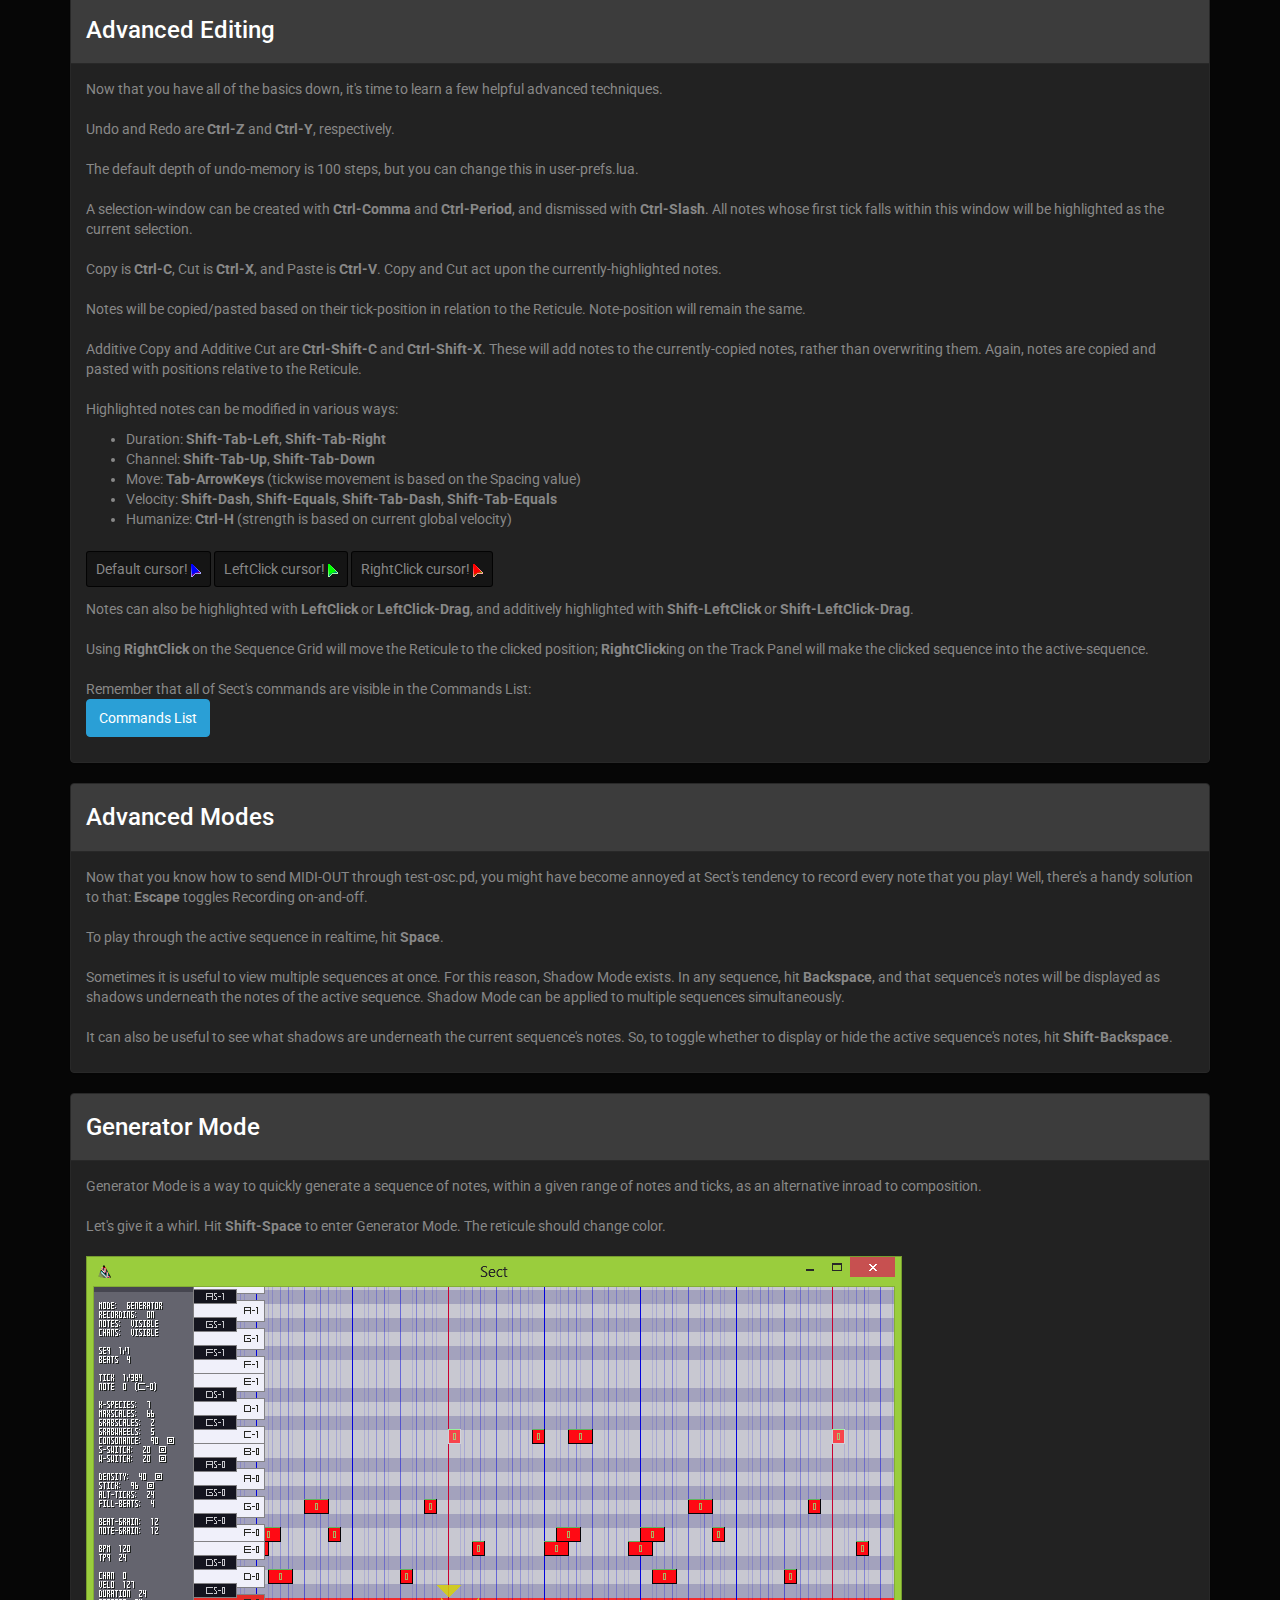
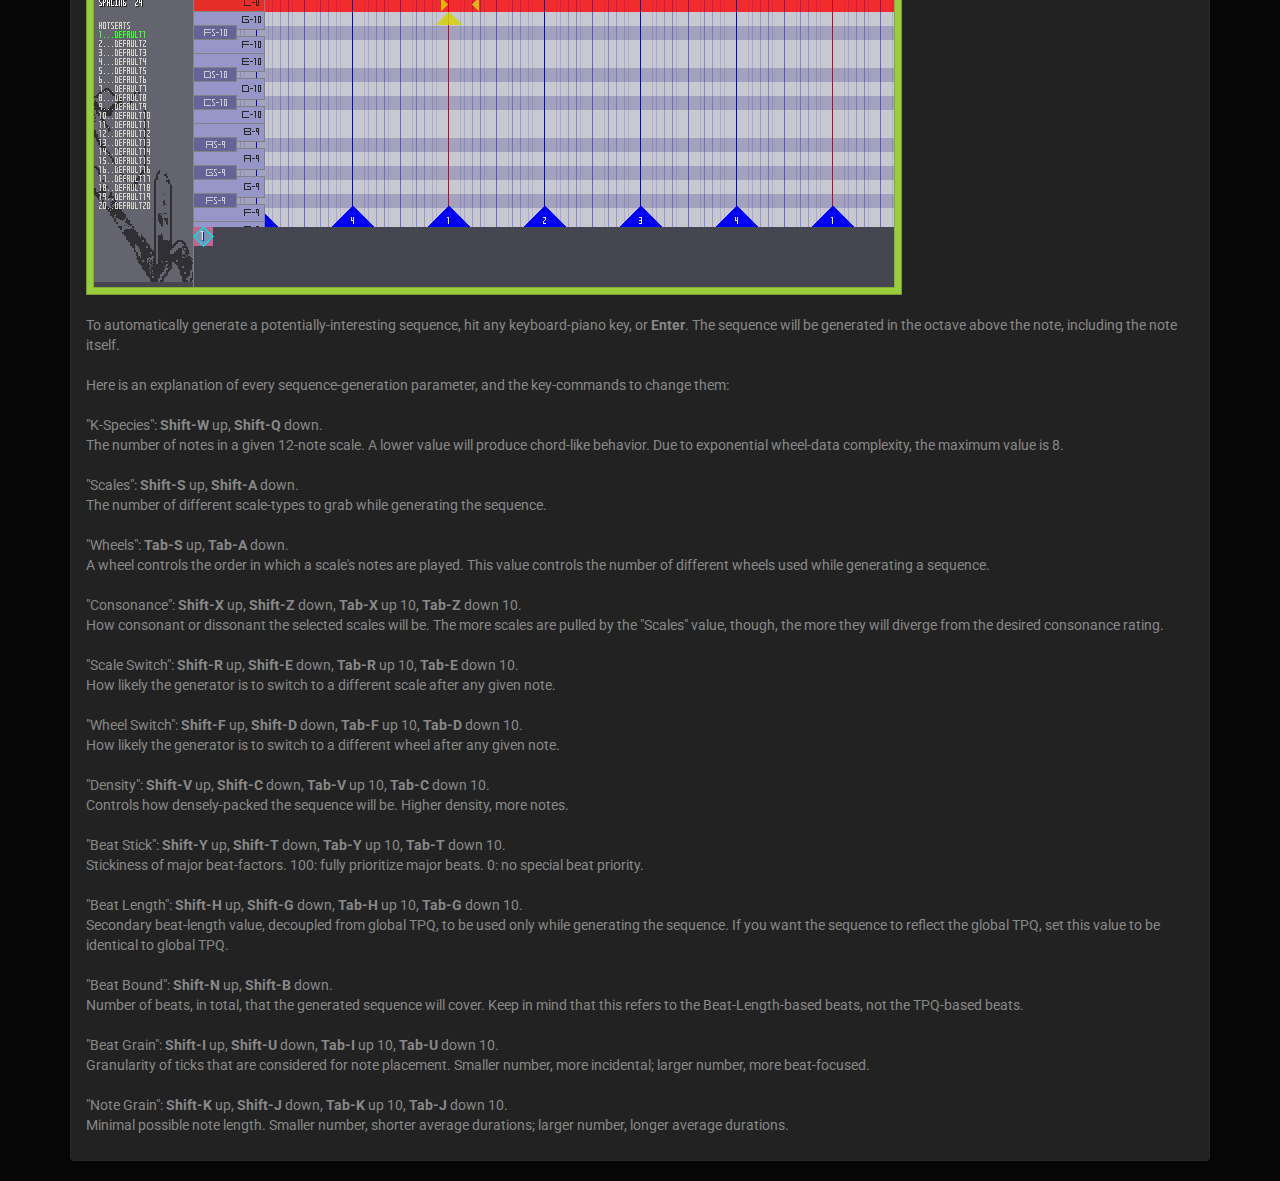
==== commit c578aa51: "removed version numbers from tutorial" ====
--- a/index.html
+++ b/index.html
@@ -67,7 +67,7 @@
 								<p class="text-warning">
 									First, download and install <a href="http://love2d.org/">LOVE2D</a>.<br/>
 									<br/>
-									Then, place Sect_1.0.1.love in whatever directory you prefer, and run it. It ought to run as a LOVE2D application automatically.
+									Then, place Sect.love in whatever directory you prefer, and run it. It ought to run as a LOVE2D application automatically.
 								</p>
 
 								<div class="alert alert-danger">
@@ -90,7 +90,7 @@
 								</h5>
 
 								<p class="text text-success">
-									Extract Sect_1.0.1_osx.zip, place Sect_1.0.1.app in whichever folder you prefer, and run it.
+									Extract Sect_osx.zip, place Sect.app in whichever folder you prefer, and run it.
 								</p>
 
 							</div>
@@ -104,9 +104,9 @@
 								</h5>
 
 								<p class="text text-success">
-									First, extract Sect_1.0.1_win32.rar and place its contents in whichever folder you prefer, but make sure to keep all of its EXE and DLL files in the same folder as one another.<br/>
+									First, extract Sect_win32.rar and place its contents in whichever folder you prefer, but make sure to keep all of its EXE and DLL files in the same folder as one another.<br/>
 									<br/>
-									Then, double-click Sect_1.0.1_win32.exe and run it.
+									Then, double-click Sect_win32.exe and run it.
 								</p>
 
 							</div>
@@ -120,9 +120,9 @@
 								</h5>
 
 								<p class="text text-success">
-									First, extract Sect_1.0.1_win64.rar and place its contents in whichever folder you prefer, but make sure to keep all of its EXE and DLL files in the same folder as one another.<br/>
+									First, extract Sect_win64.rar and place its contents in whichever folder you prefer, but make sure to keep all of its EXE and DLL files in the same folder as one another.<br/>
 									<br/>
-									Then, double-click Sect_1.0.1_win64.exe and run it.
+									Then, double-click Sect_win64.exe and run it.
 								</p>
 
 							</div>
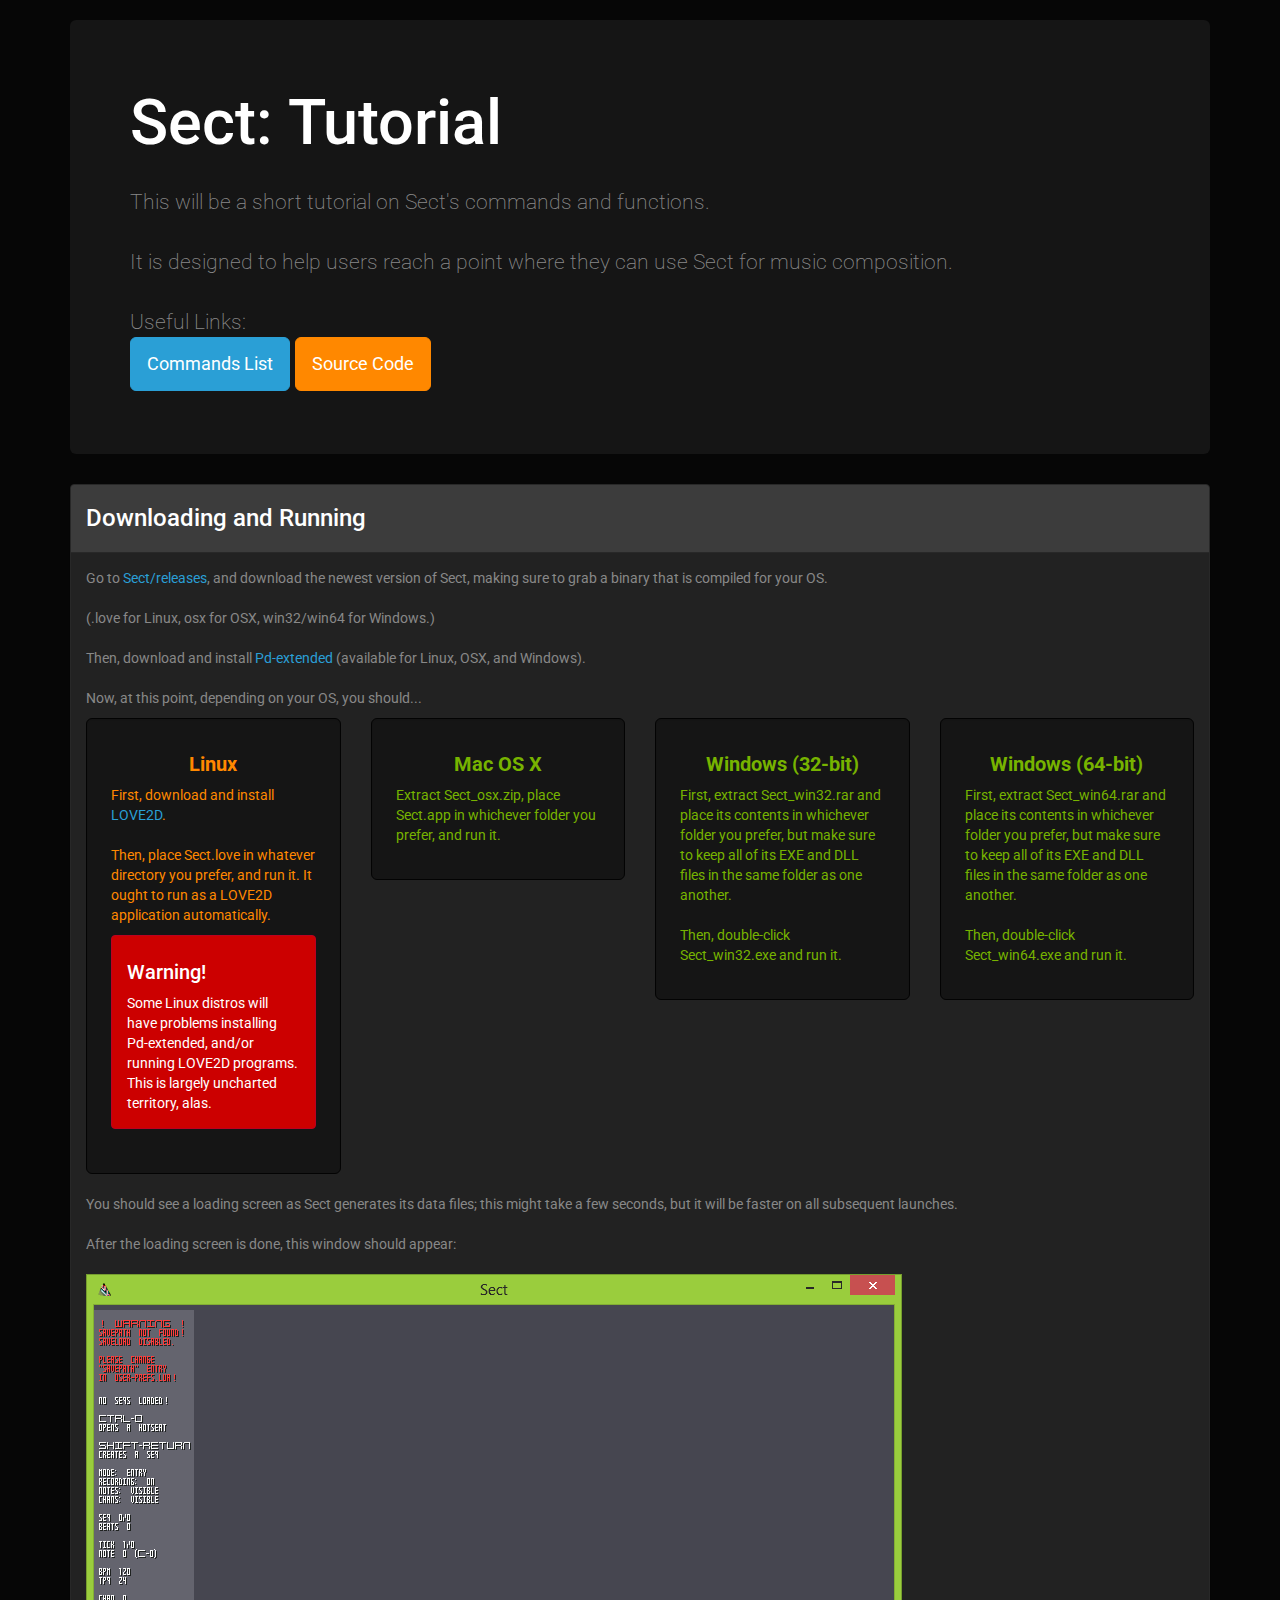
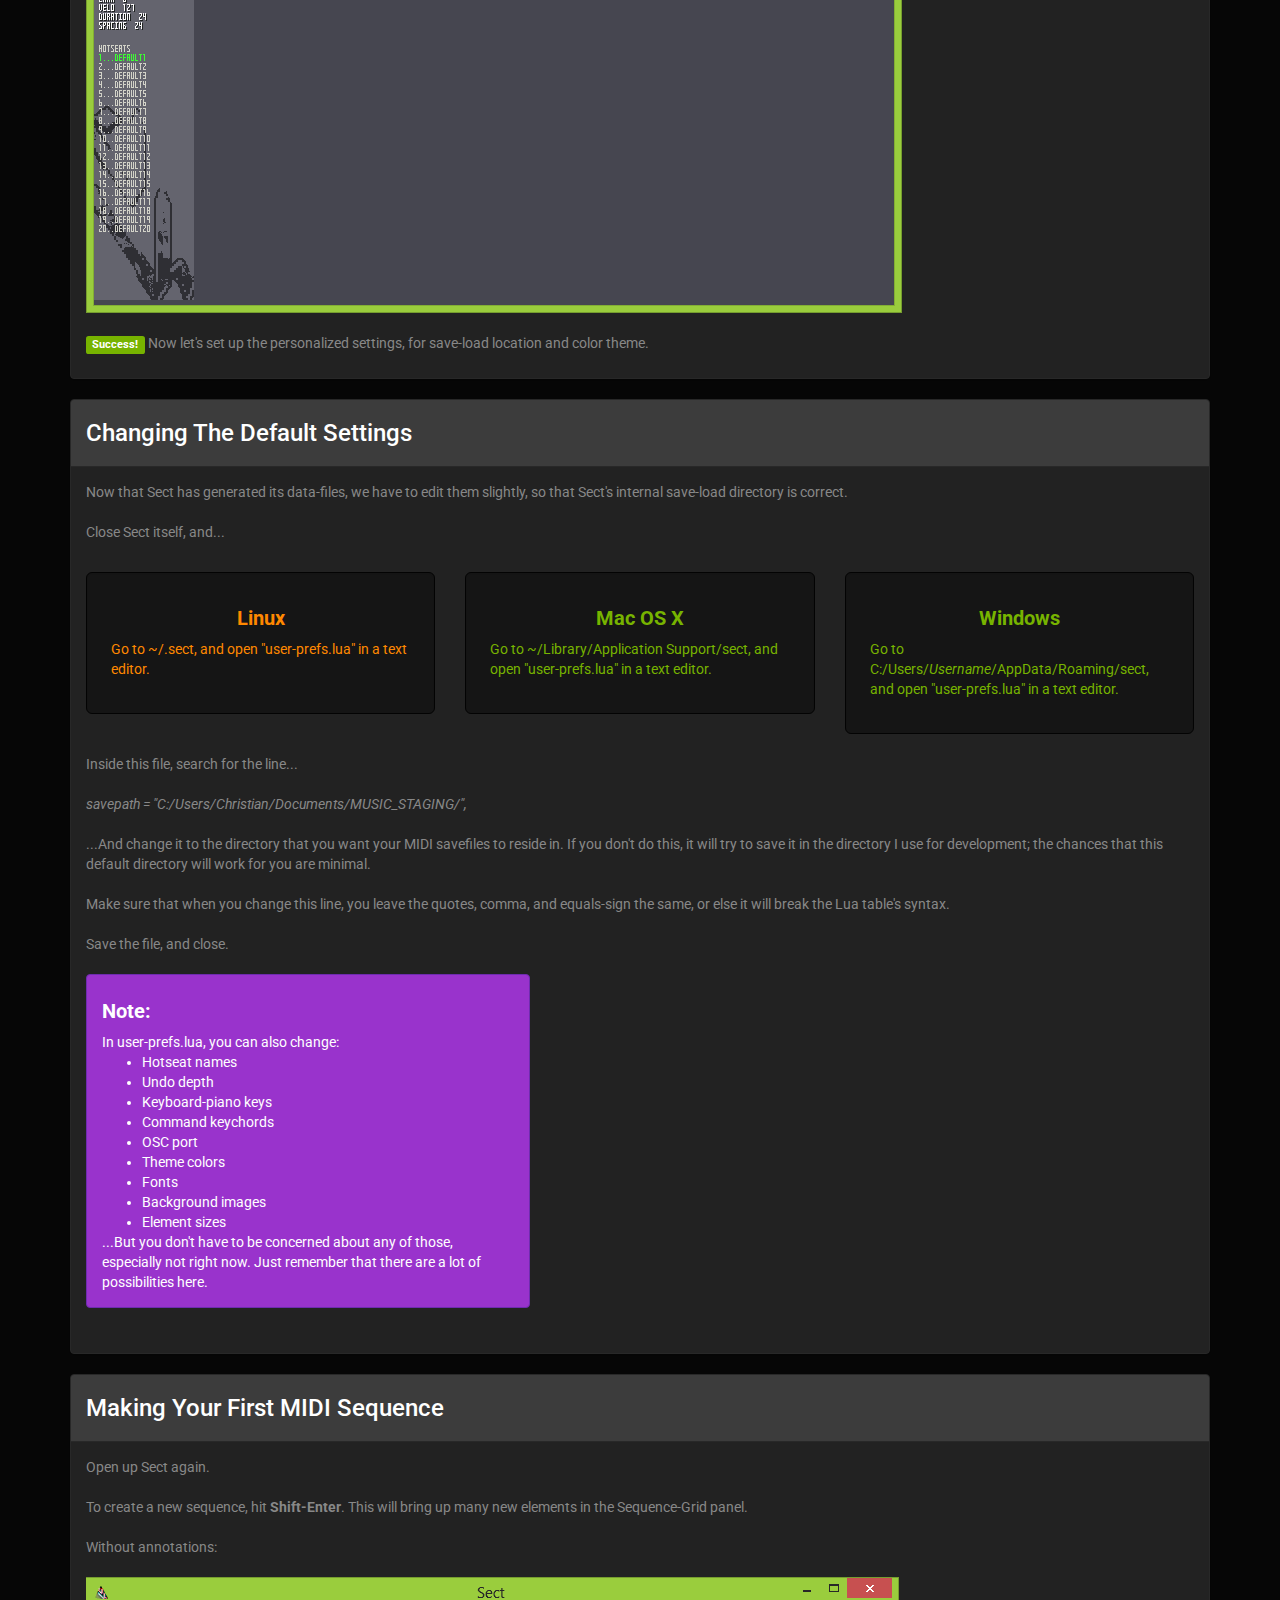
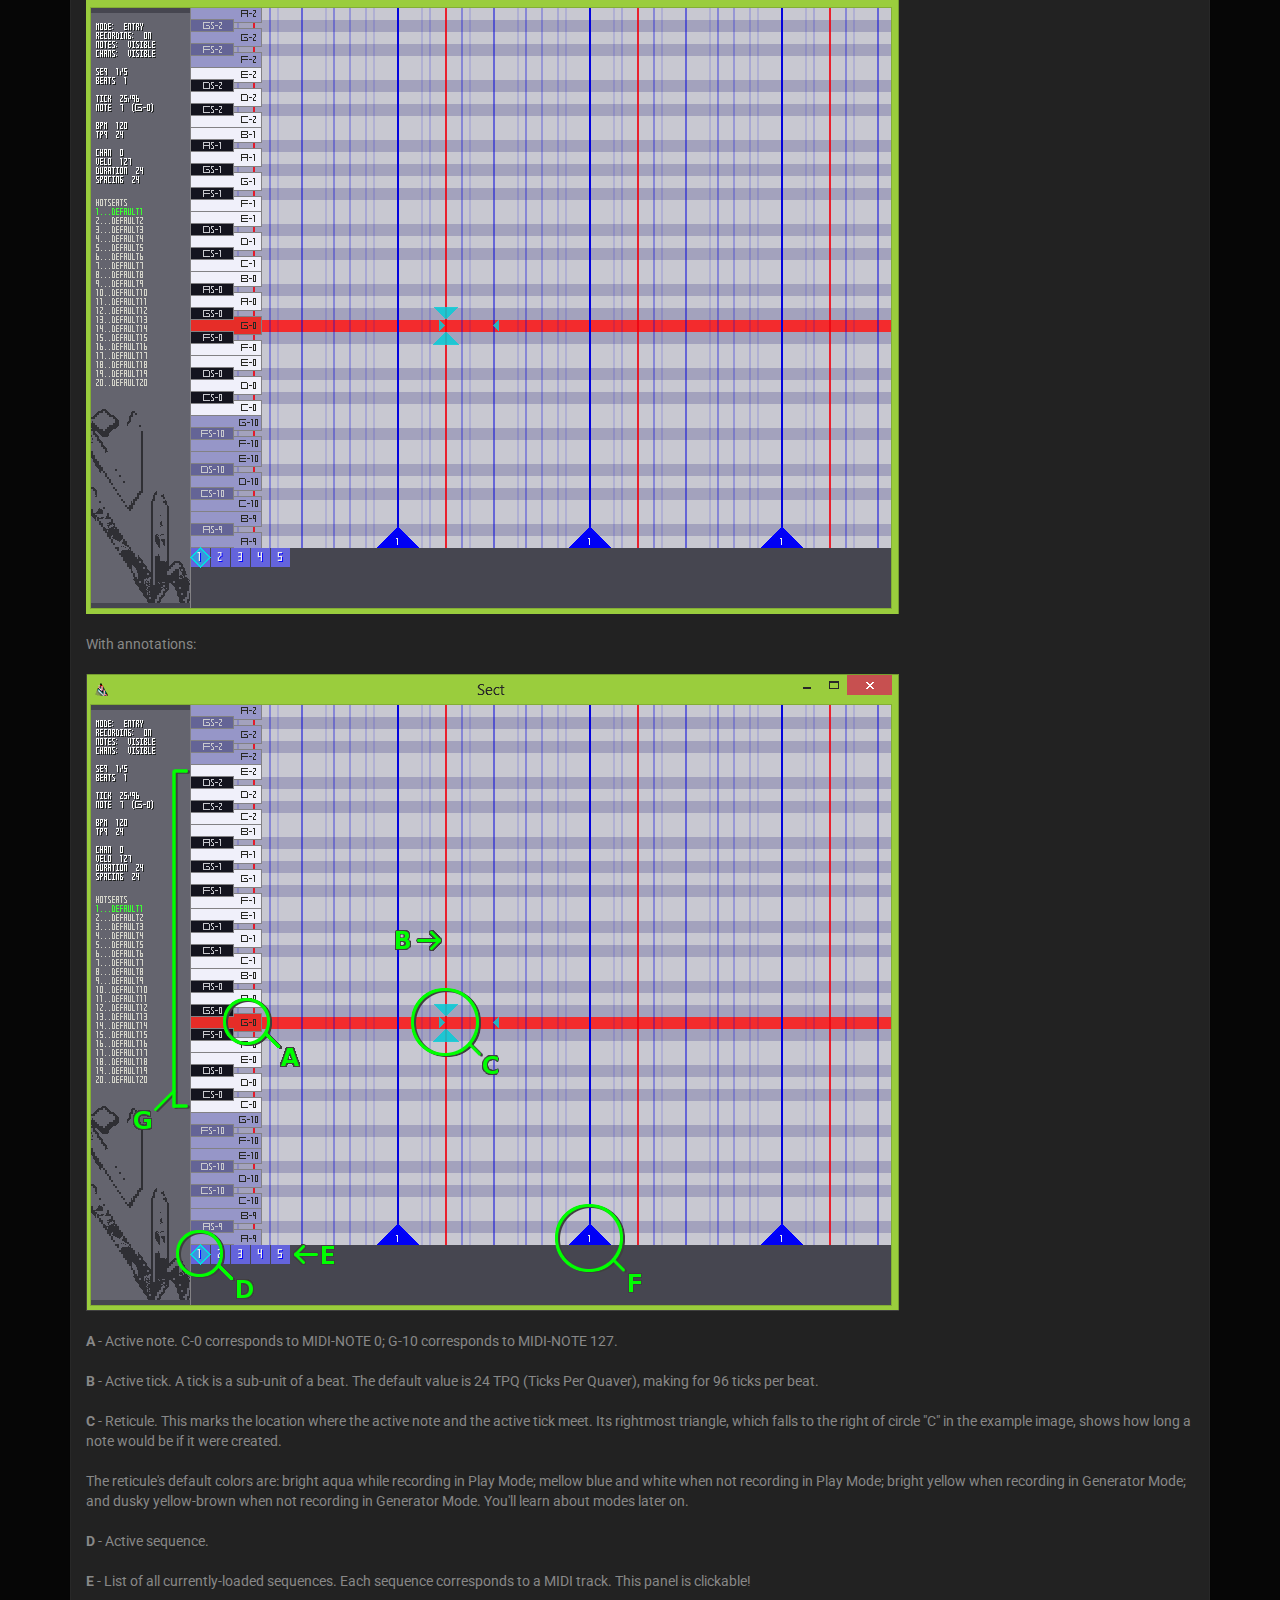
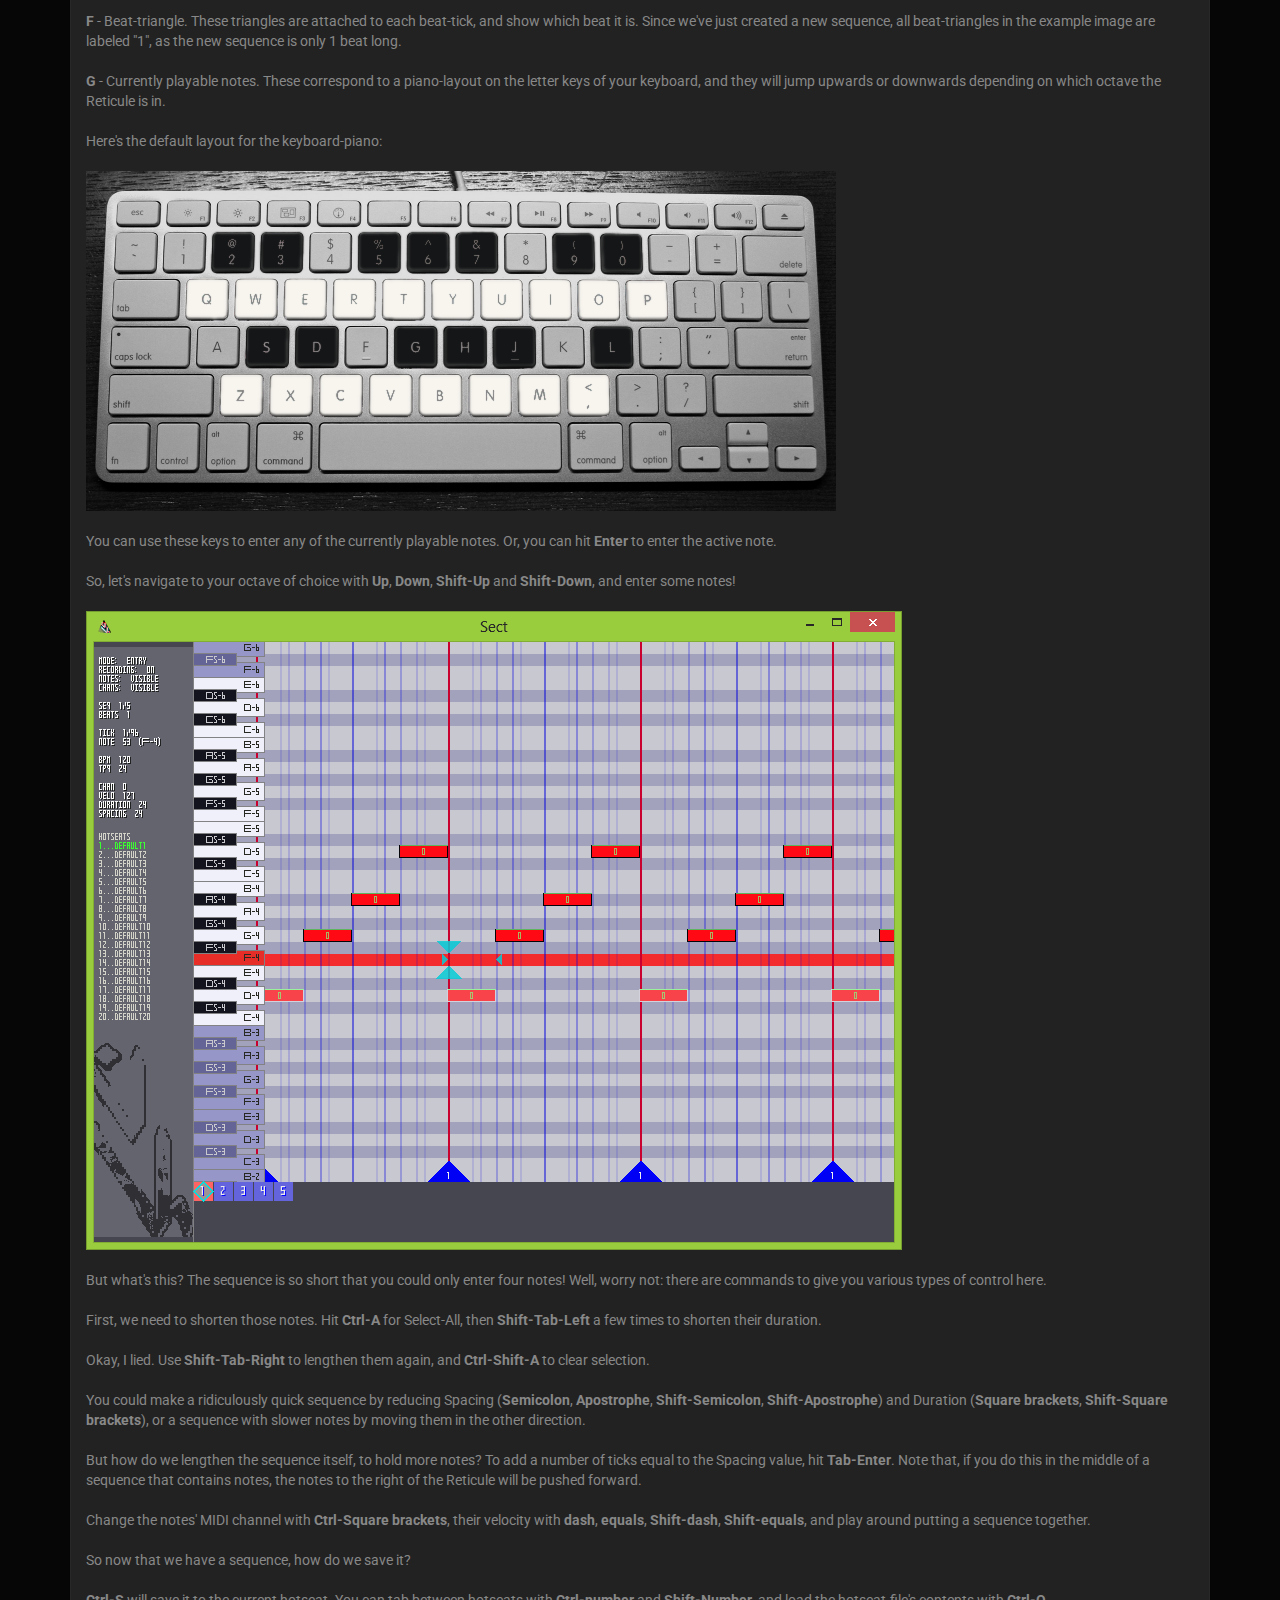
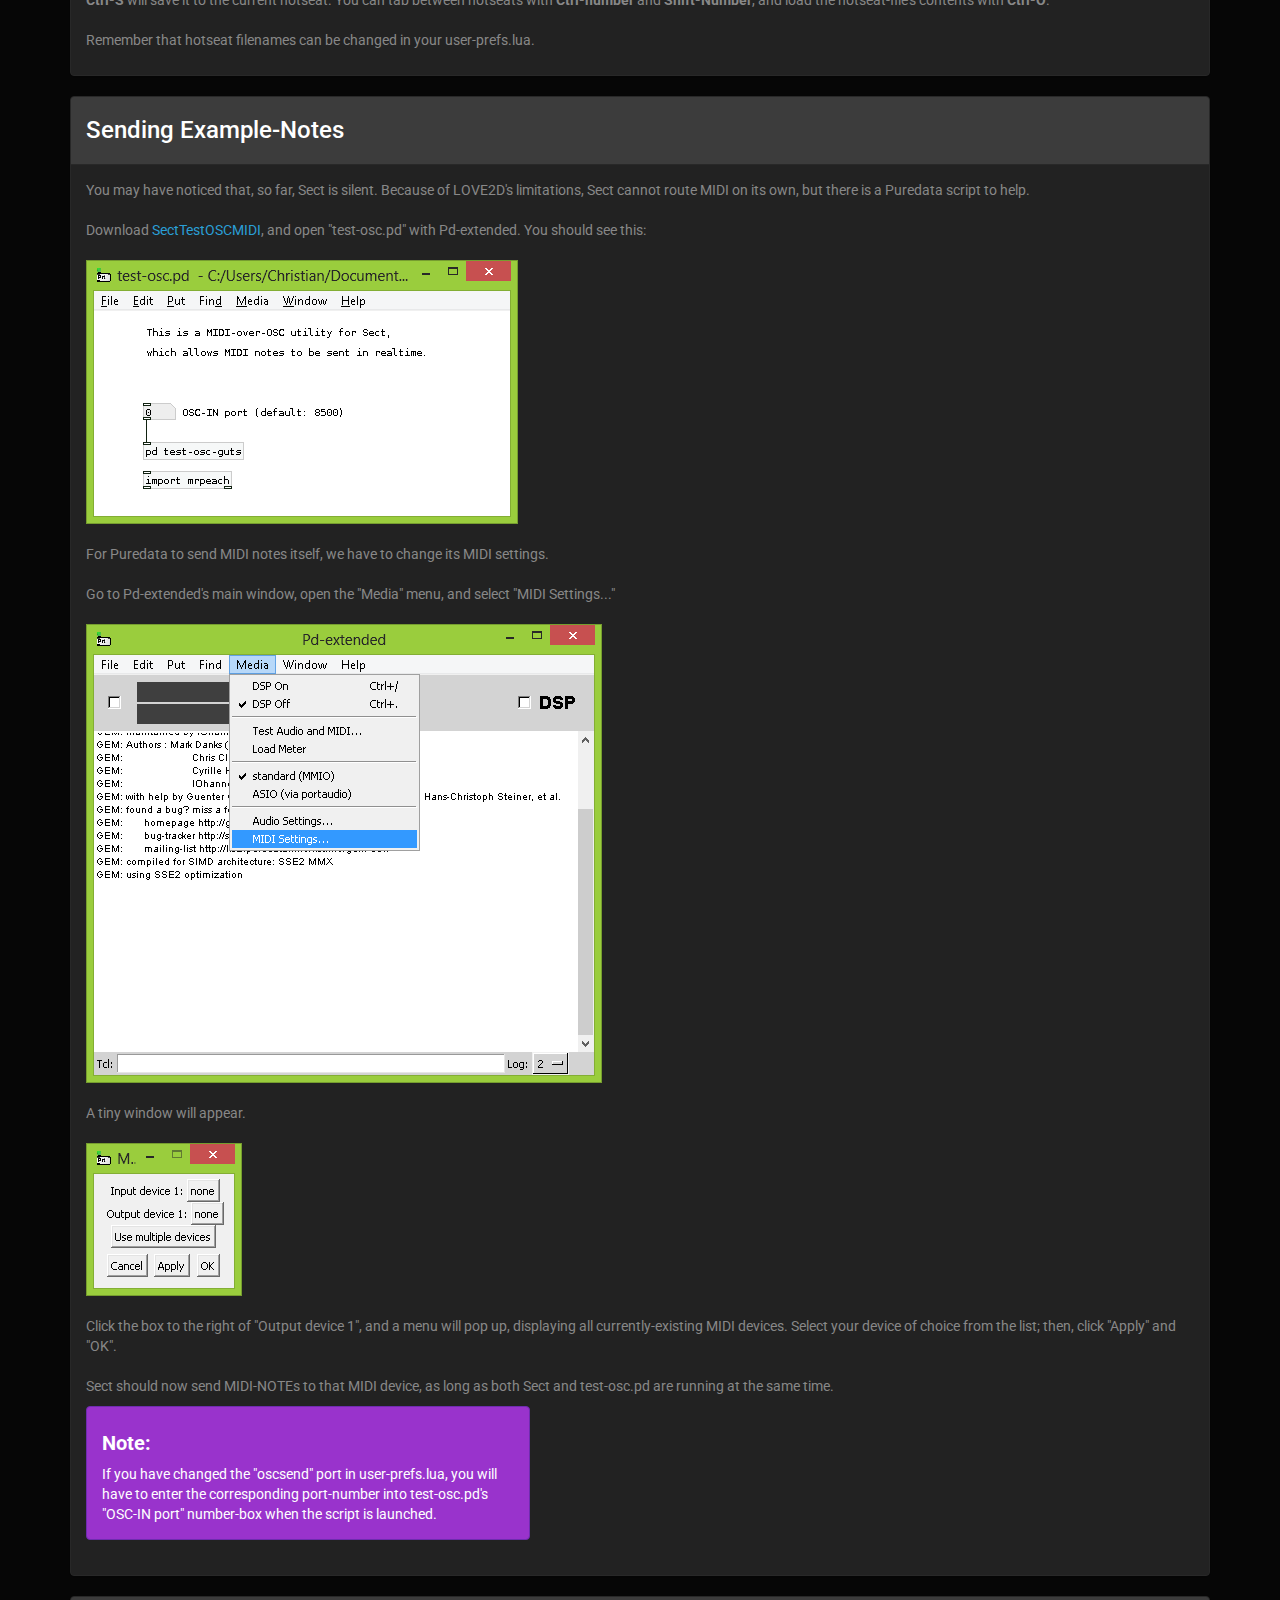
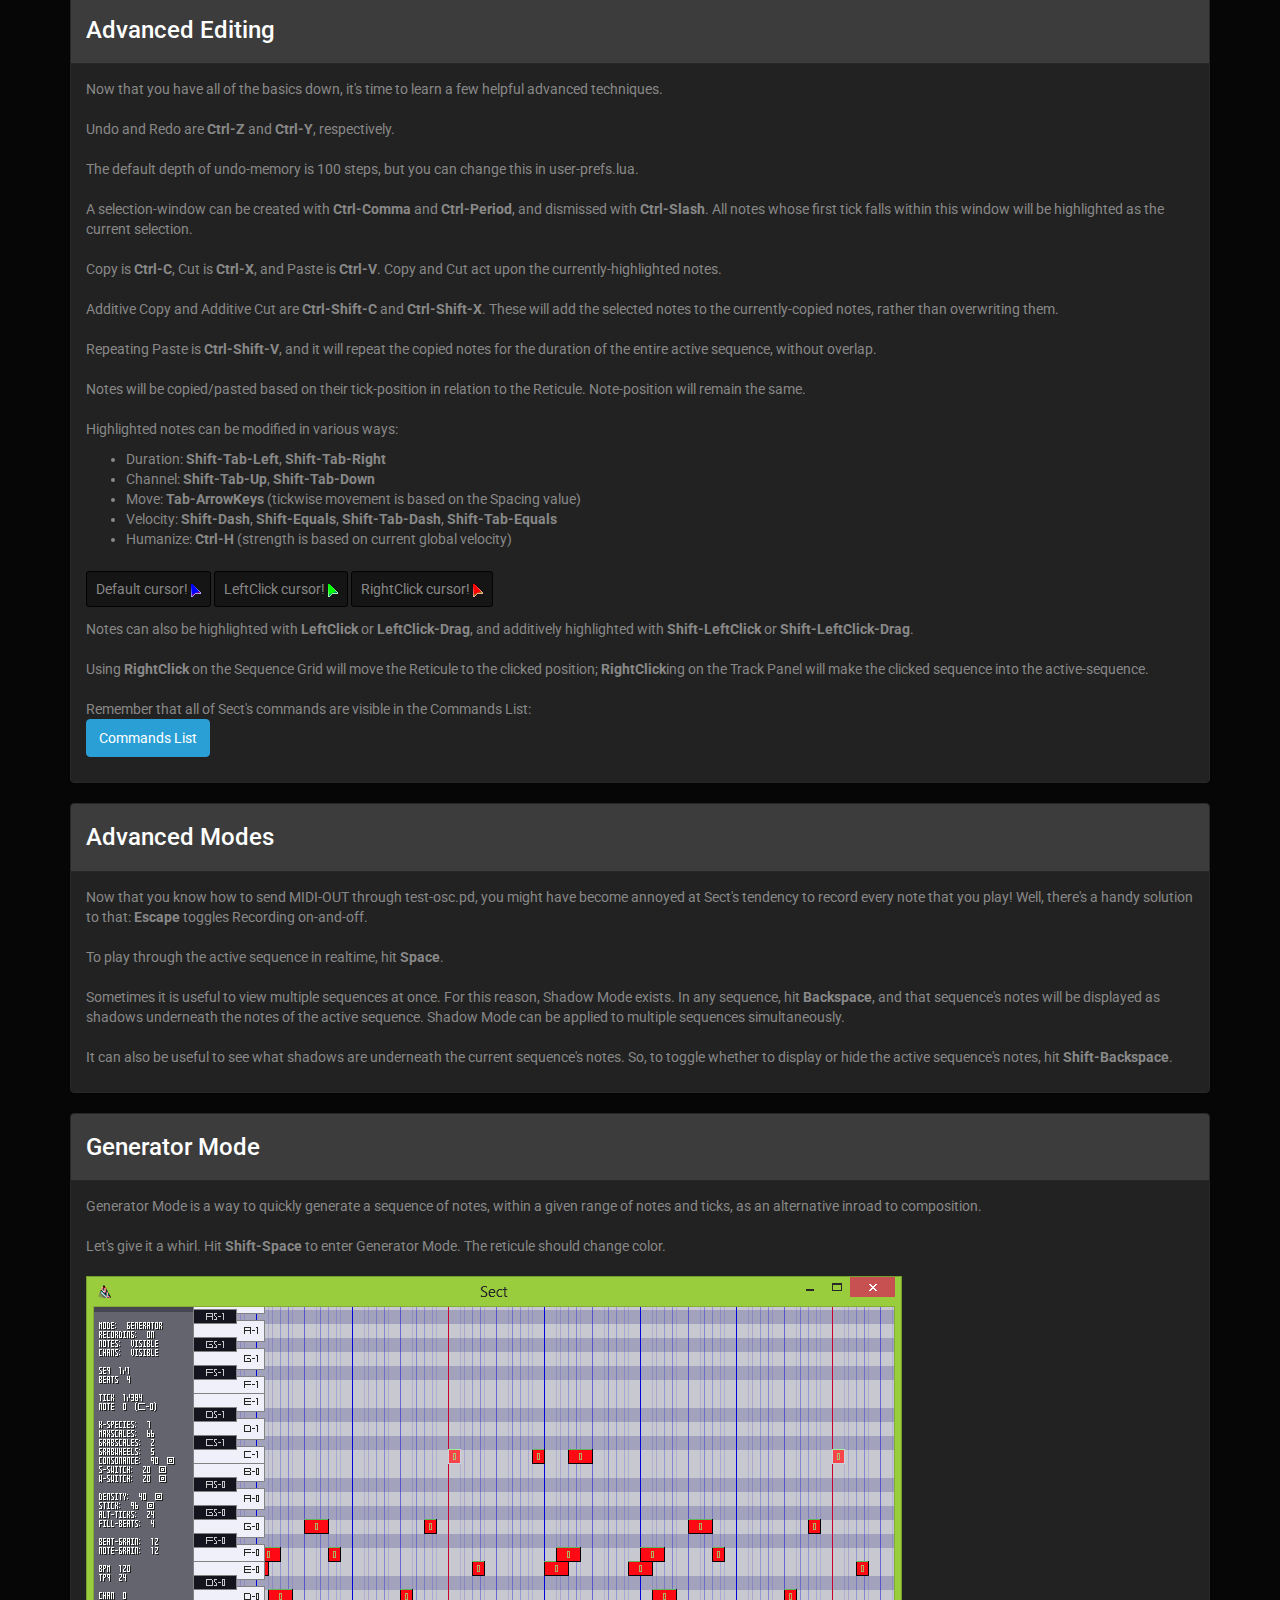
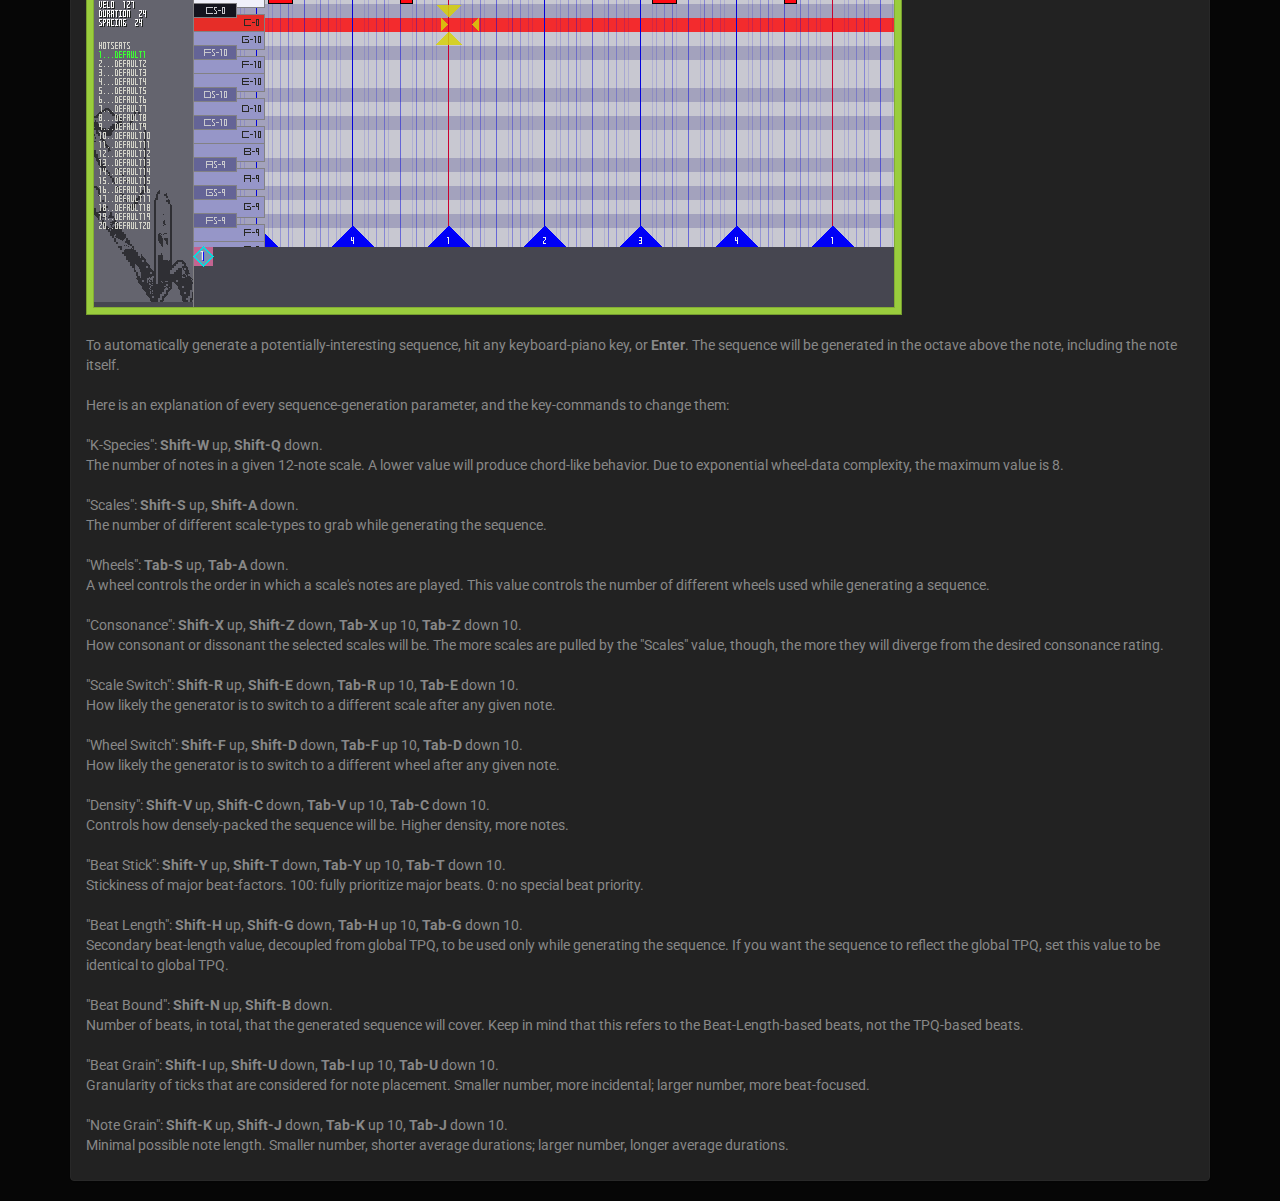
==== commit 1d6bc1c1: "added info for repeating-paste" ====
--- a/index.html
+++ b/index.html
@@ -390,9 +390,11 @@
 						<br/>
 						Copy is <b>Ctrl-C</b>, Cut is <b>Ctrl-X</b>, and Paste is <b>Ctrl-V</b>. Copy and Cut act upon the currently-highlighted notes.<br/>
 						<br/>
+						Additive Copy and Additive Cut are <b>Ctrl-Shift-C</b> and <b>Ctrl-Shift-X</b>. These will add the selected notes to the currently-copied notes, rather than overwriting them.<br/>
+						<br/>
+						Repeating Paste is <b>Ctrl-Shift-V</b>, and it will repeat the copied notes for the duration of the entire active sequence, without overlap.<br/>
+						<br/>
 						Notes will be copied/pasted based on their tick-position in relation to the Reticule. Note-position will remain the same.<br/>
-						<br/>
-						Additive Copy and Additive Cut are <b>Ctrl-Shift-C</b> and <b>Ctrl-Shift-X</b>. These will add notes to the currently-copied notes, rather than overwriting them. Again, notes are copied and pasted with positions relative to the Reticule.<br/>
 						<br/>
 						Highlighted notes can be modified in various ways:<br/>
 						<ul>
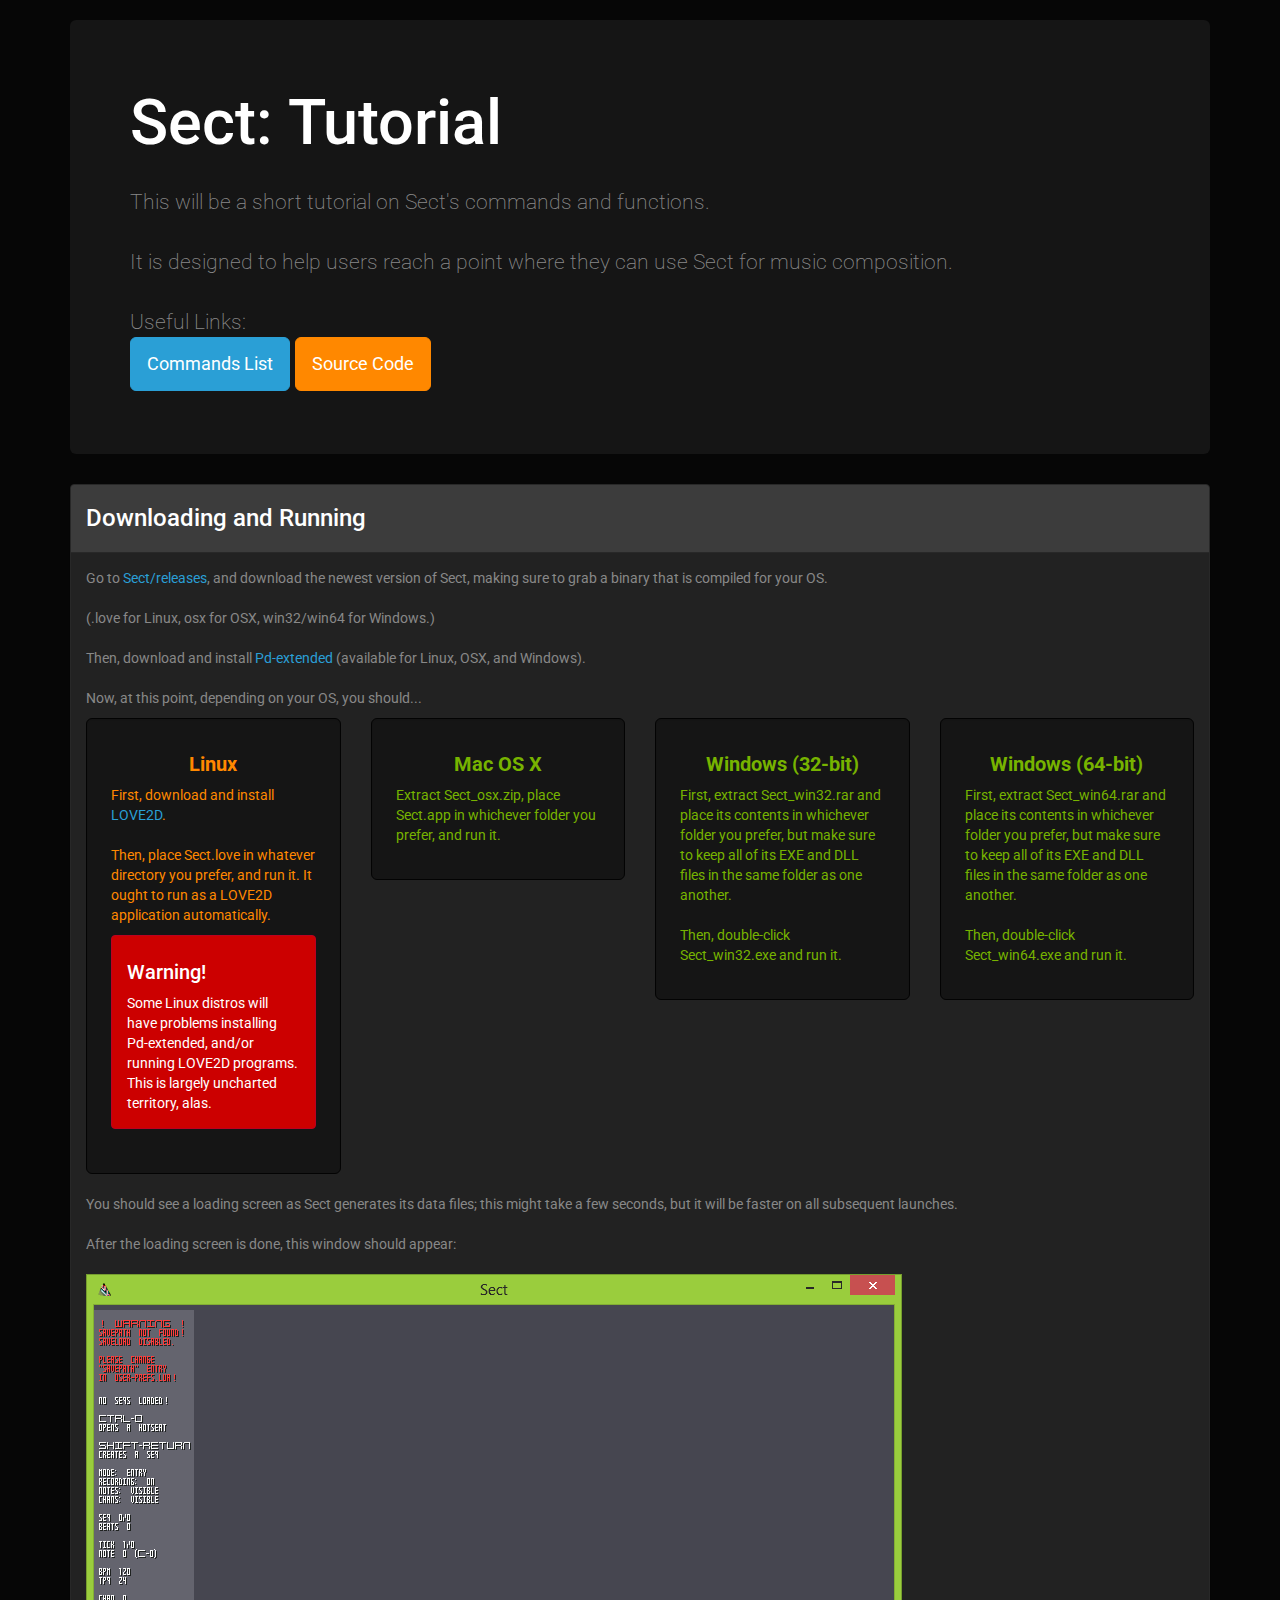
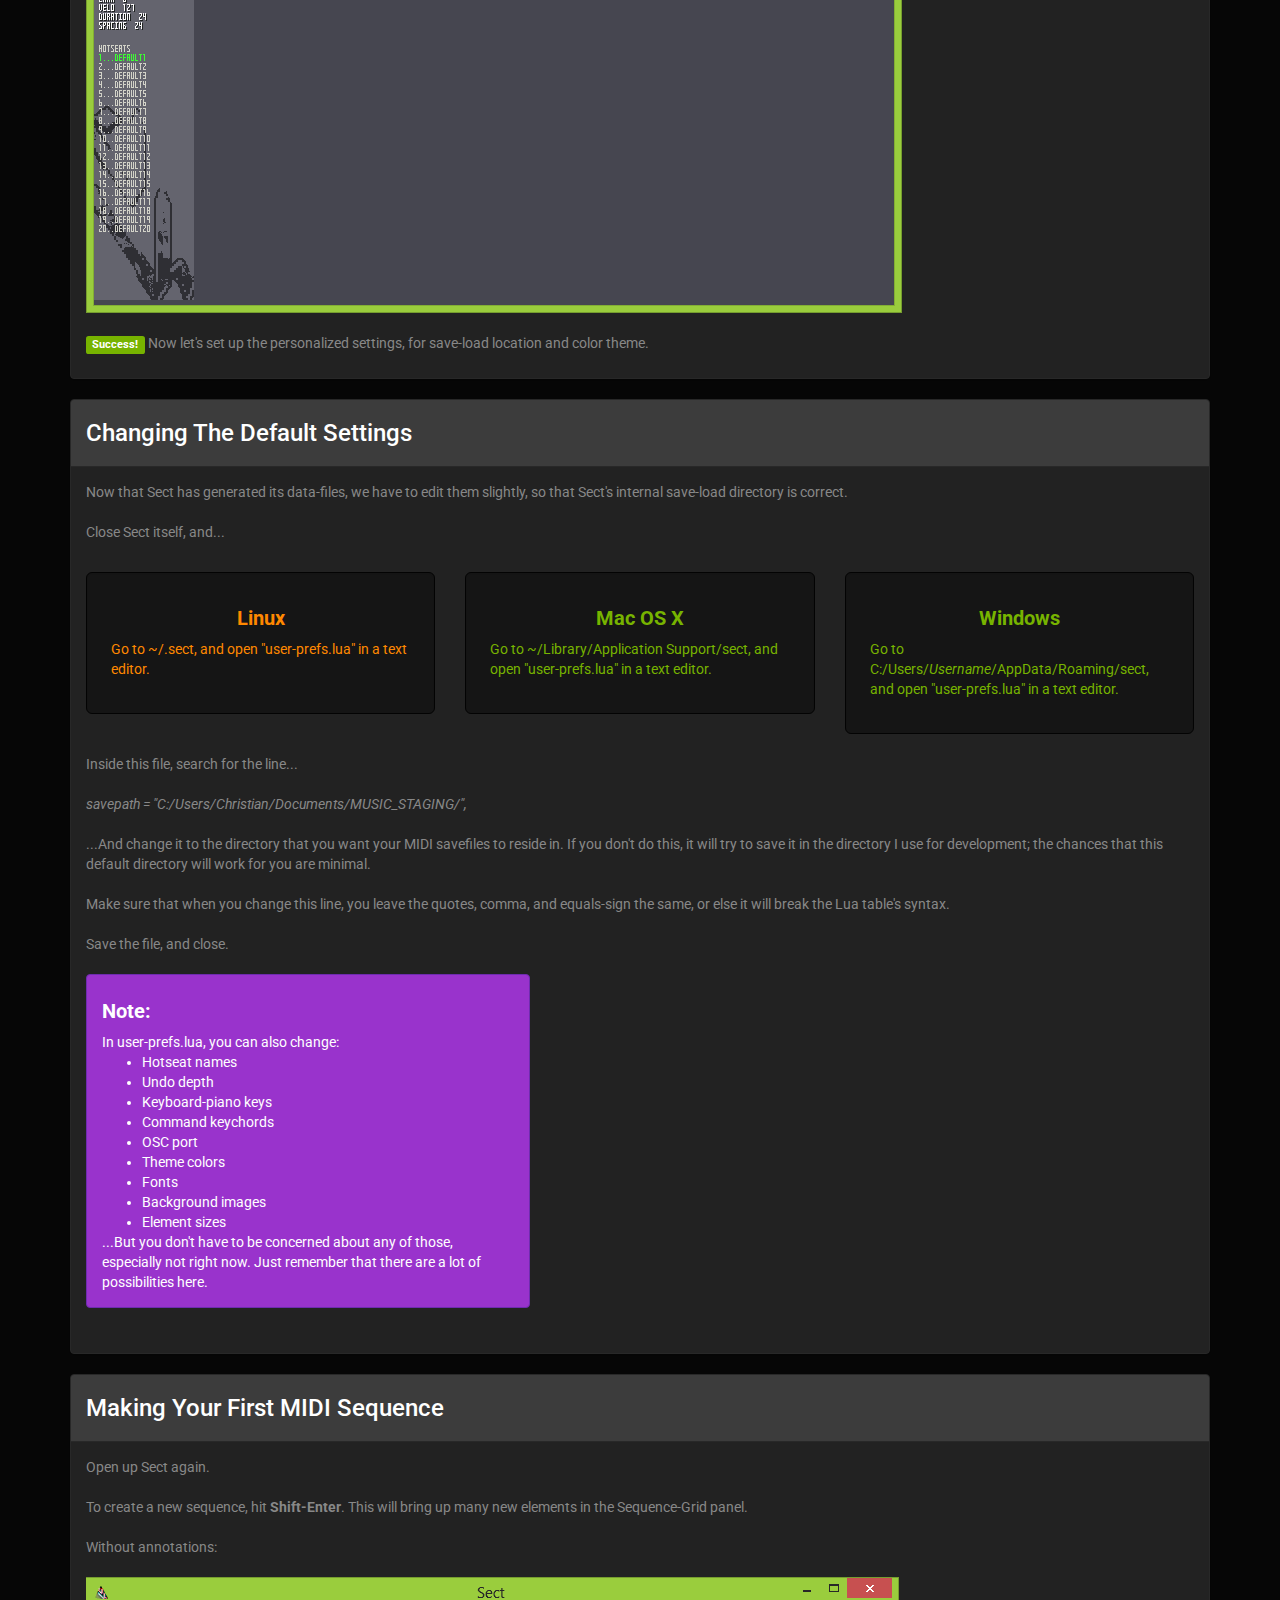
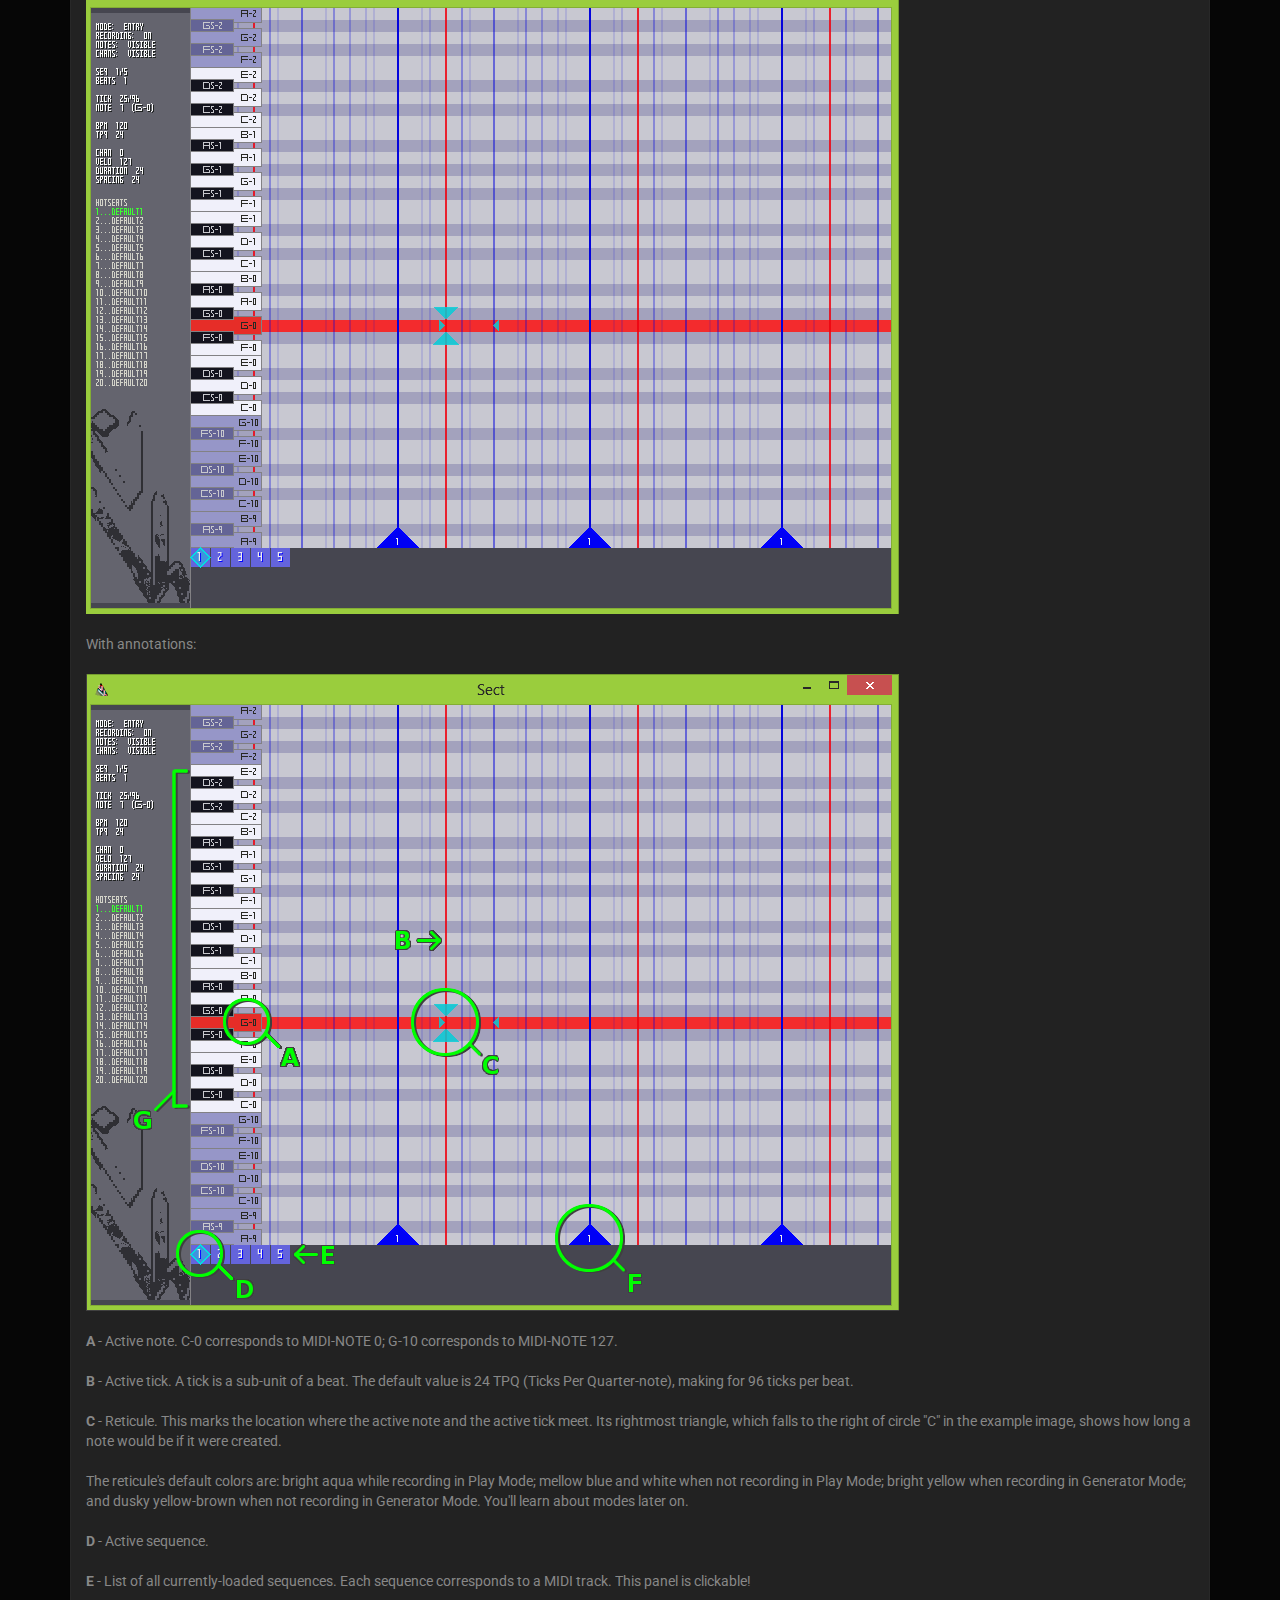
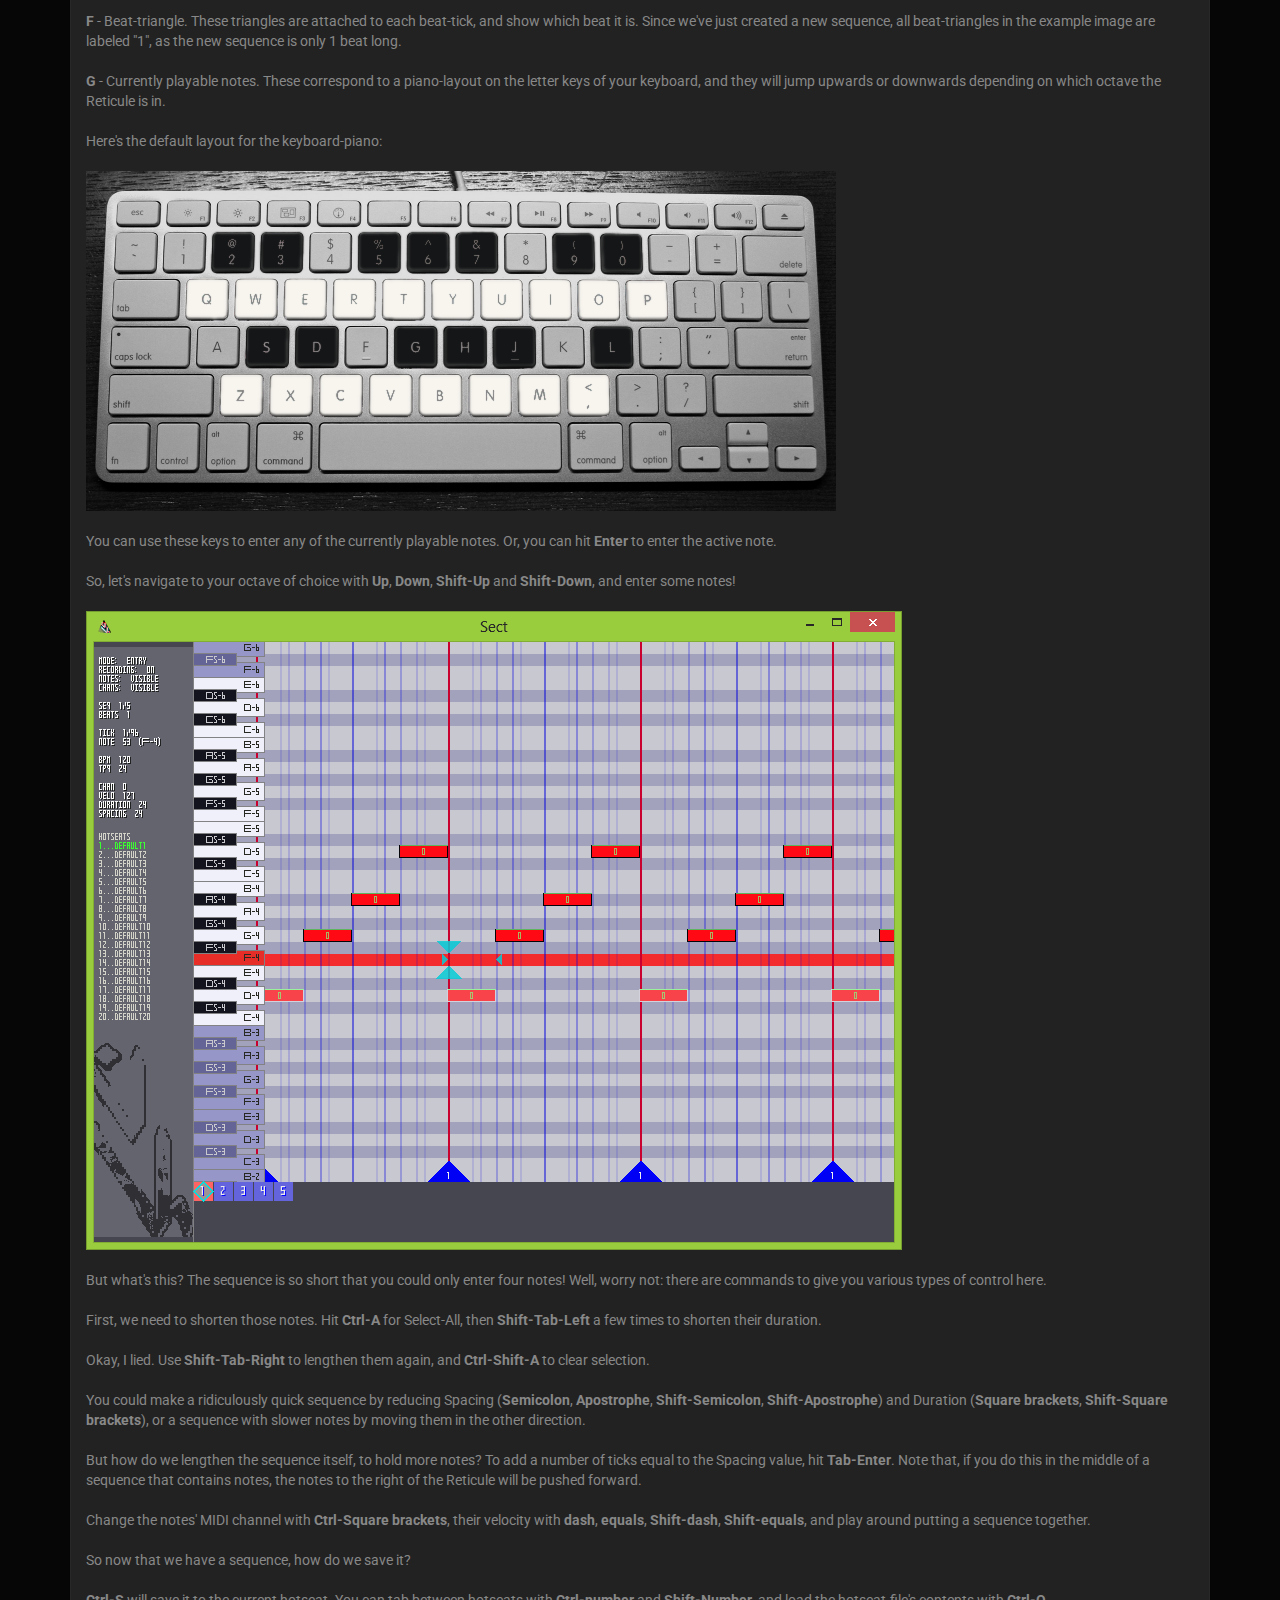
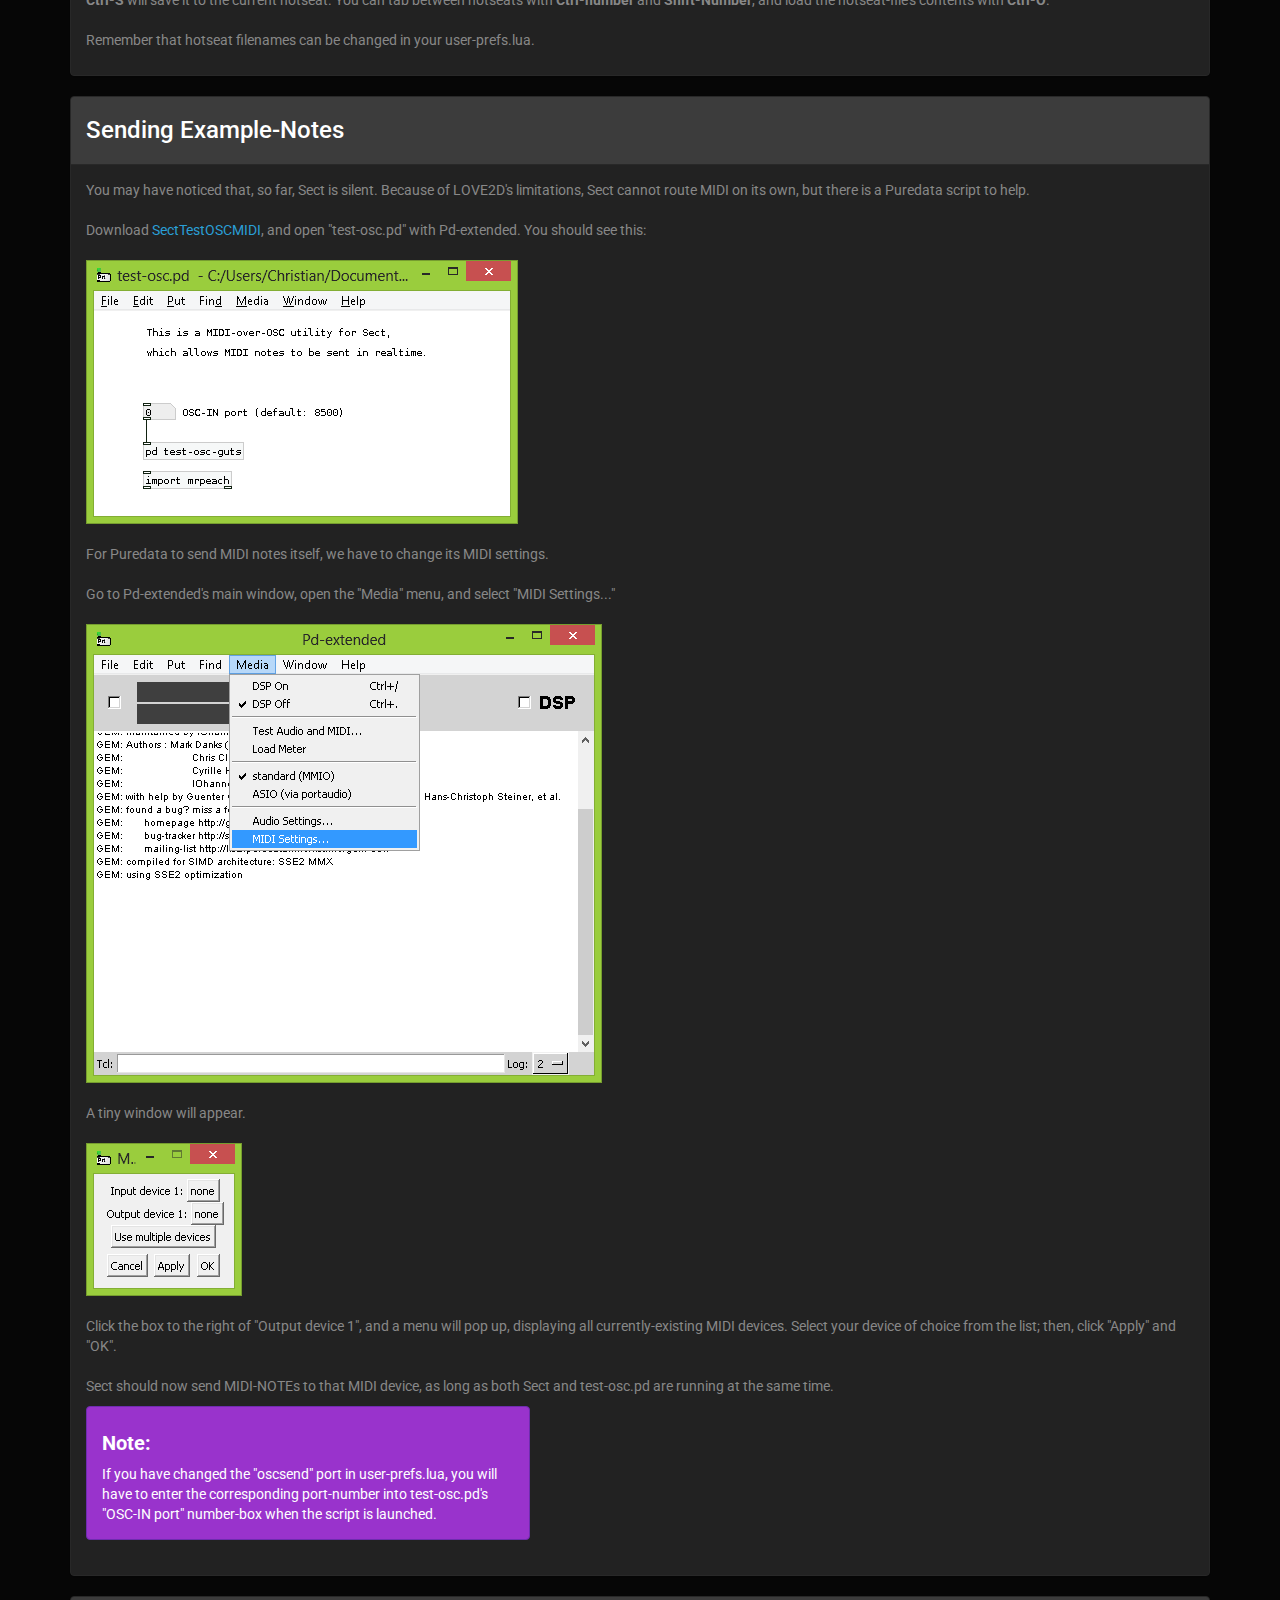
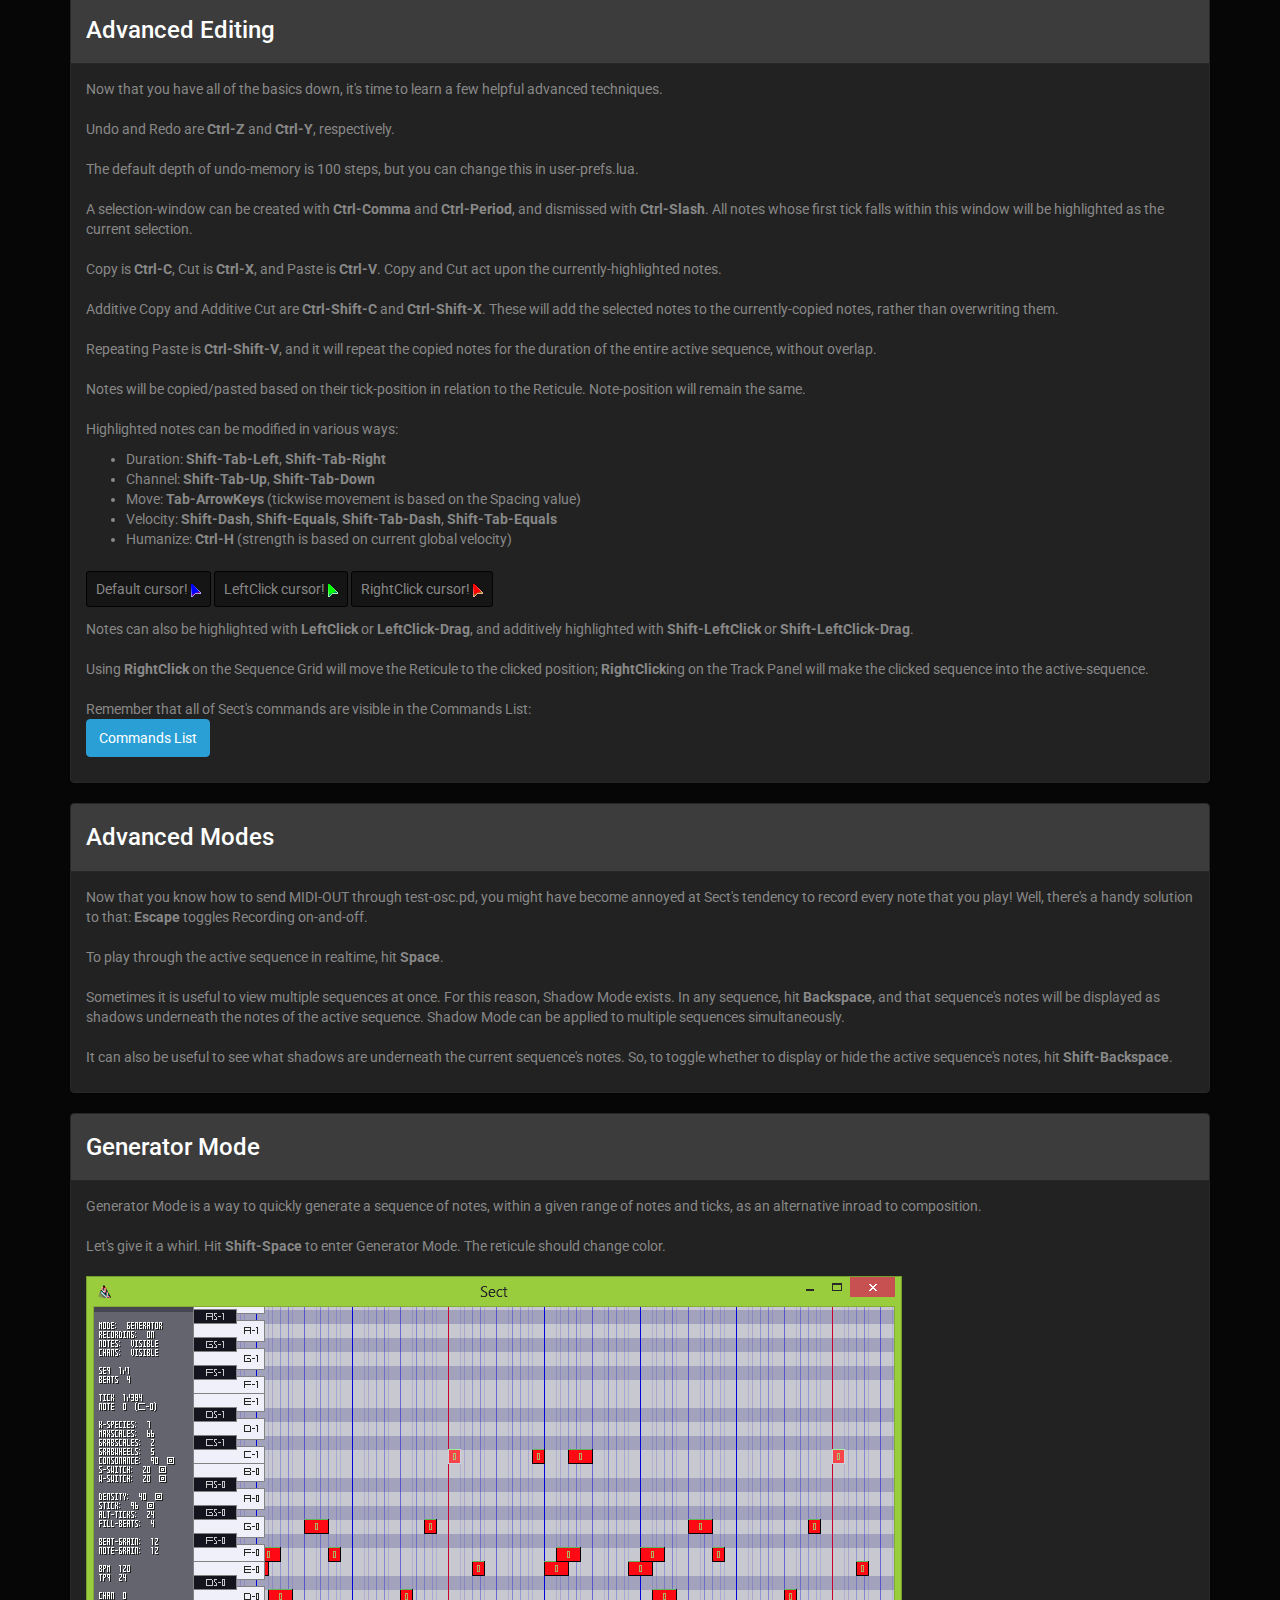
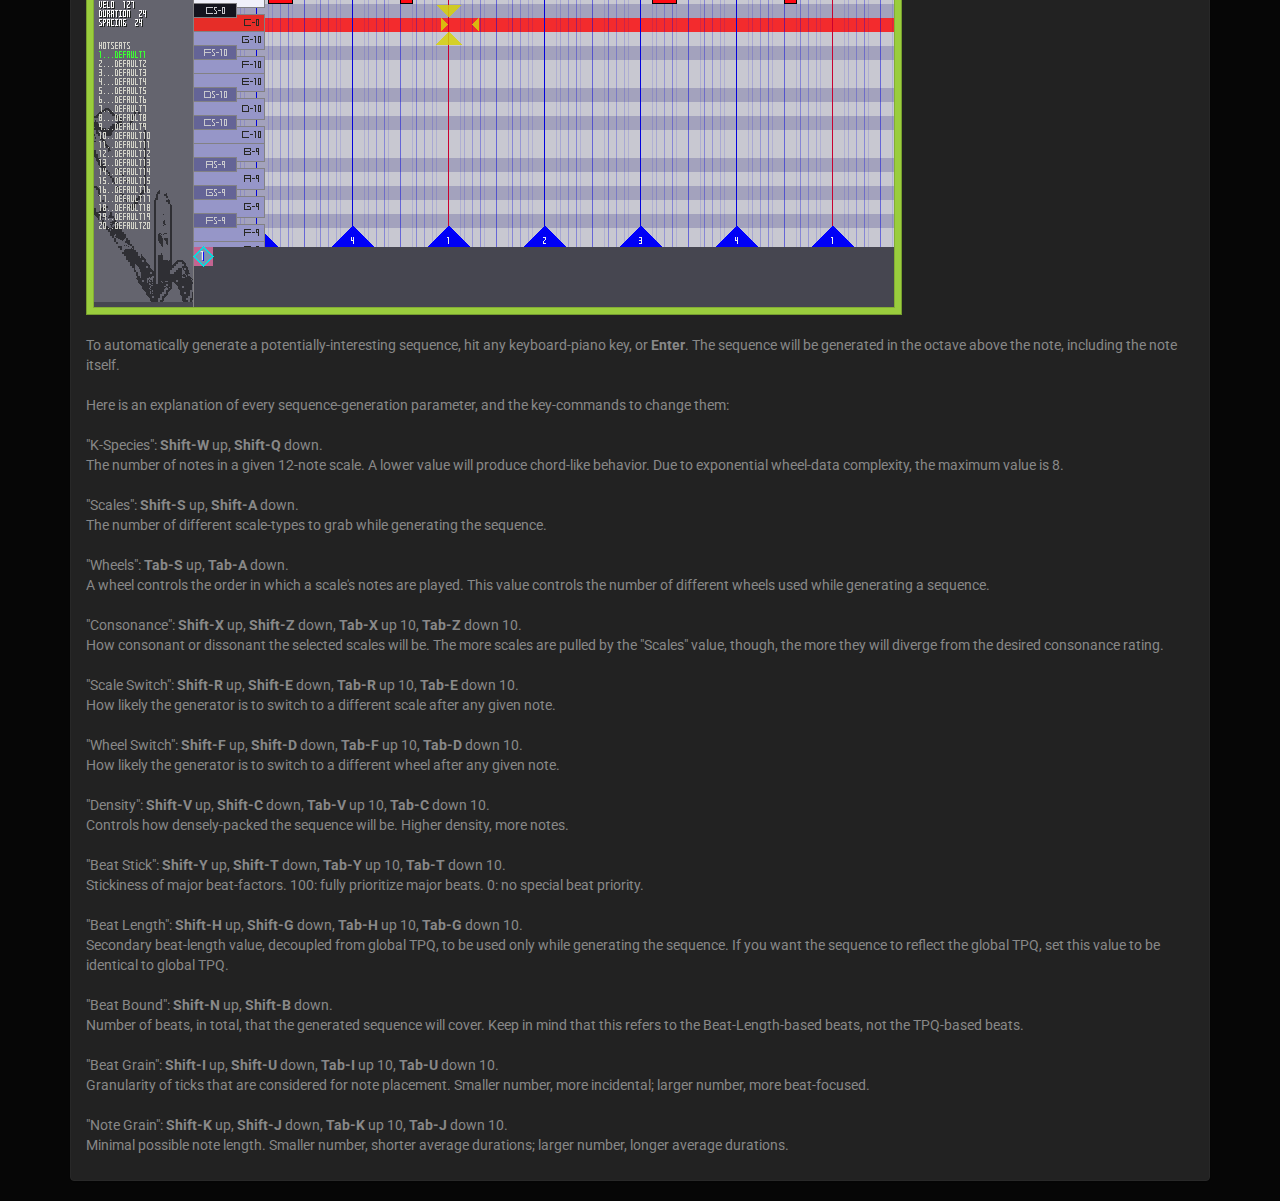
==== commit af4429b7: "fixed bad word choice" ====
--- a/index.html
+++ b/index.html
@@ -273,7 +273,7 @@
 						<br/>
 						<b>A</b> - Active note. C-0 corresponds to MIDI-NOTE 0; G-10 corresponds to MIDI-NOTE 127.<br/>
 						<br>
-						<b>B</b> - Active tick. A tick is a sub-unit of a beat. The default value is 24 TPQ (Ticks Per Quaver), making for 96 ticks per beat.<br/>
+						<b>B</b> - Active tick. A tick is a sub-unit of a beat. The default value is 24 TPQ (Ticks Per Quarter-note), making for 96 ticks per beat.<br/>
 						<br/>
 						<b>C</b> - Reticule. This marks the location where the active note and the active tick meet. Its rightmost triangle, which falls to the right of circle "C" in the example image, shows how long a note would be if it were created.<br/>
 						<br/>
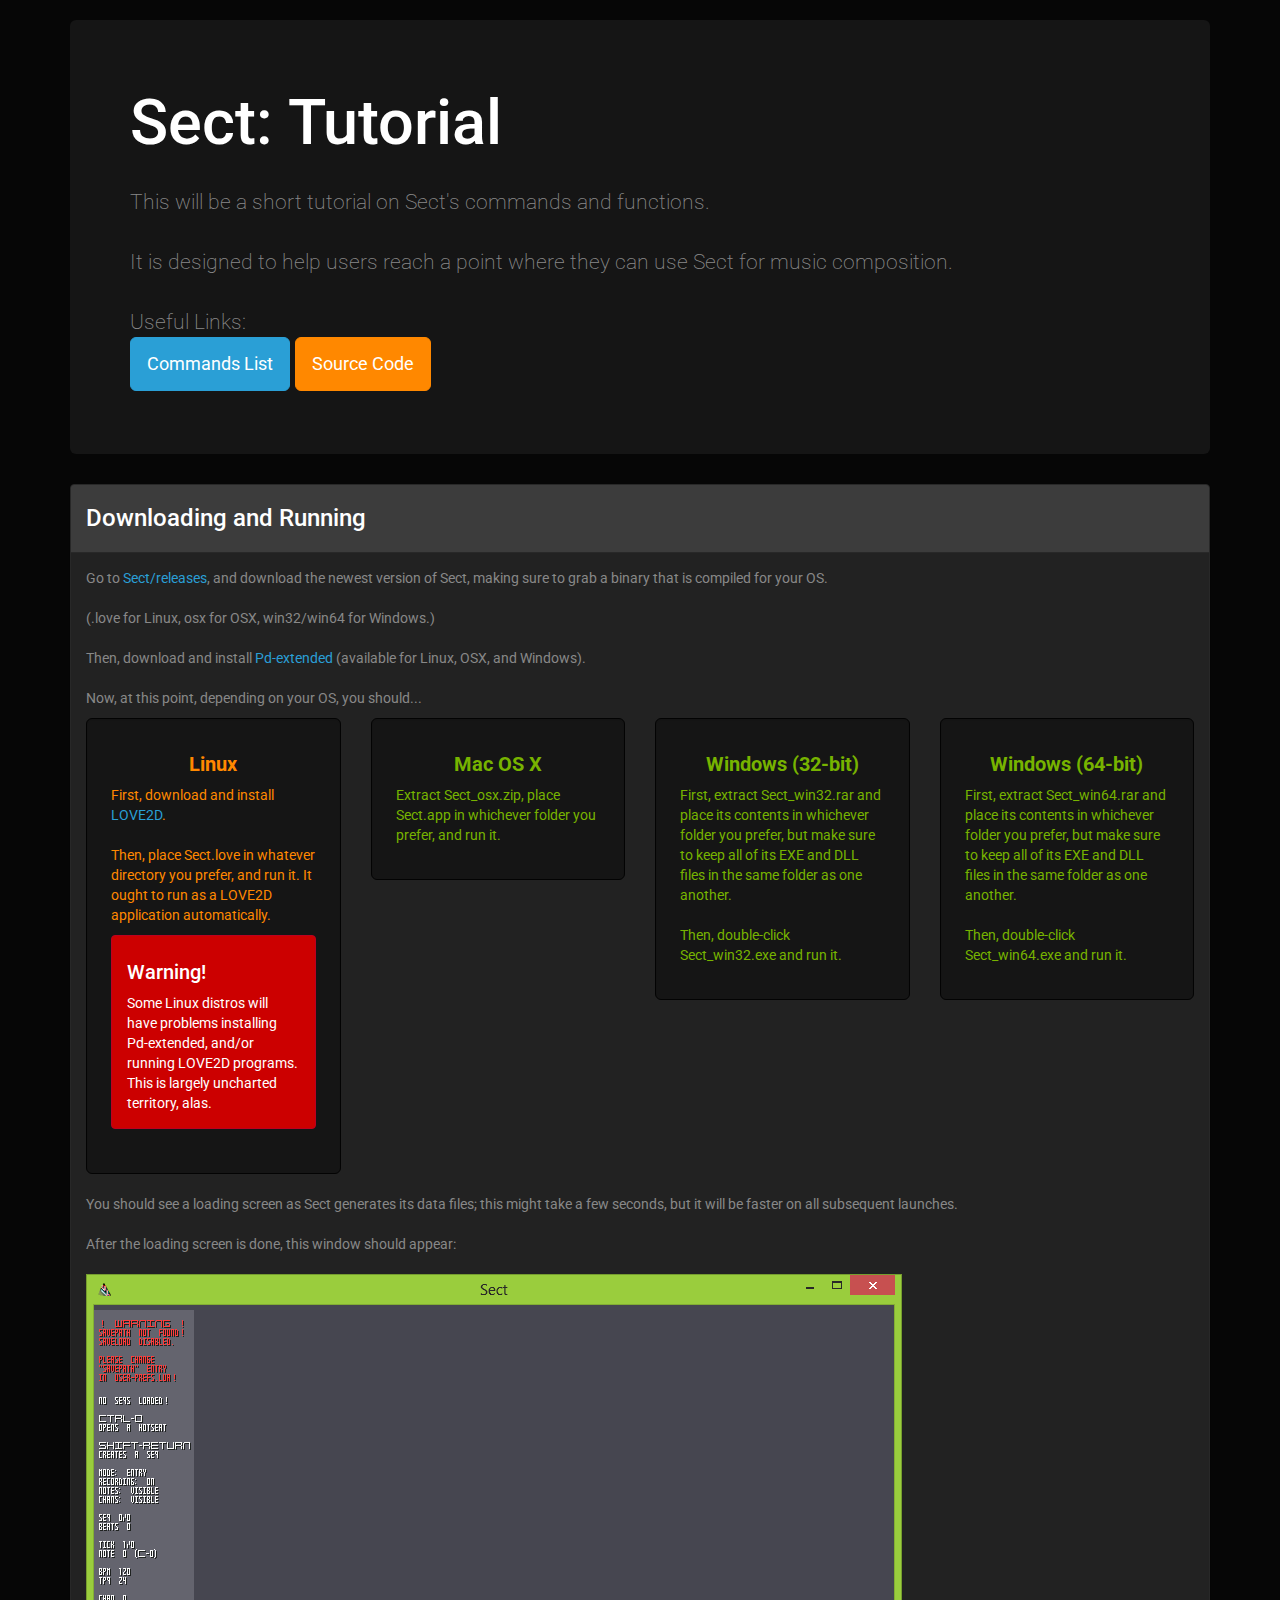
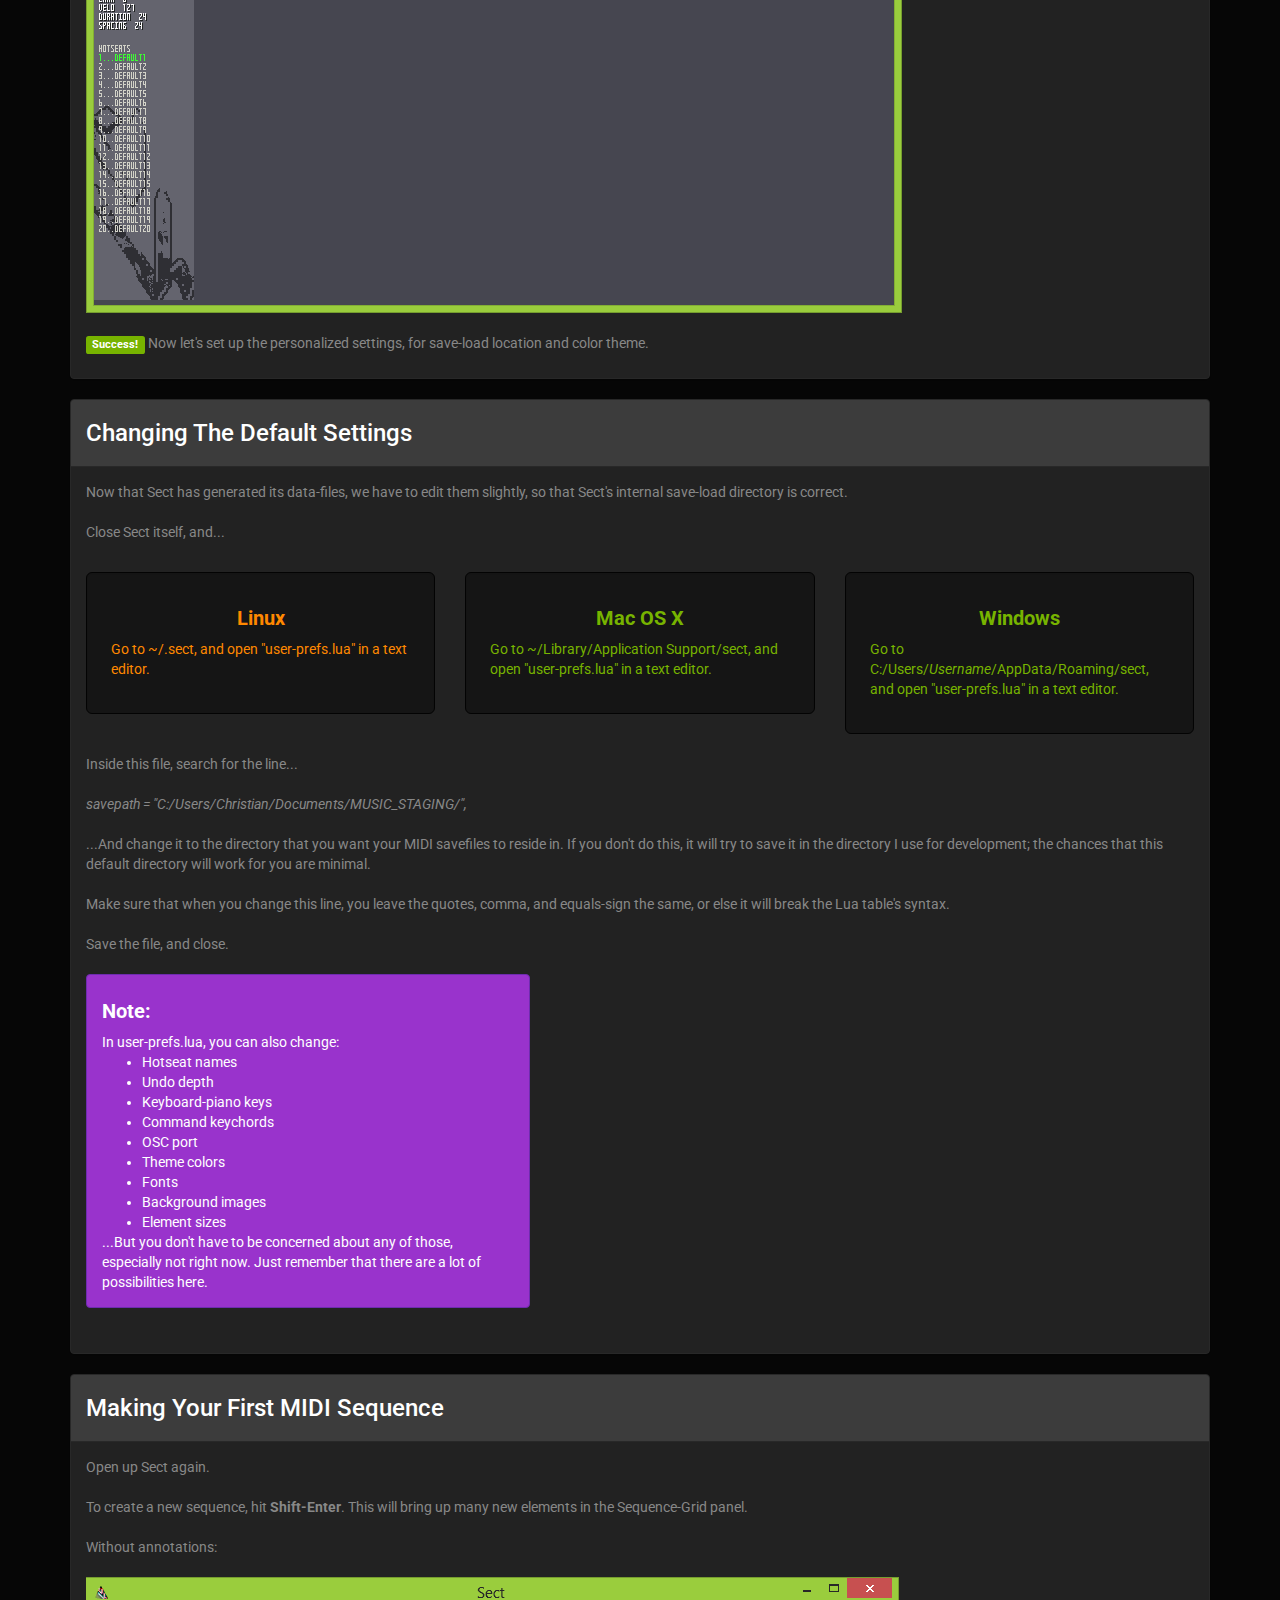
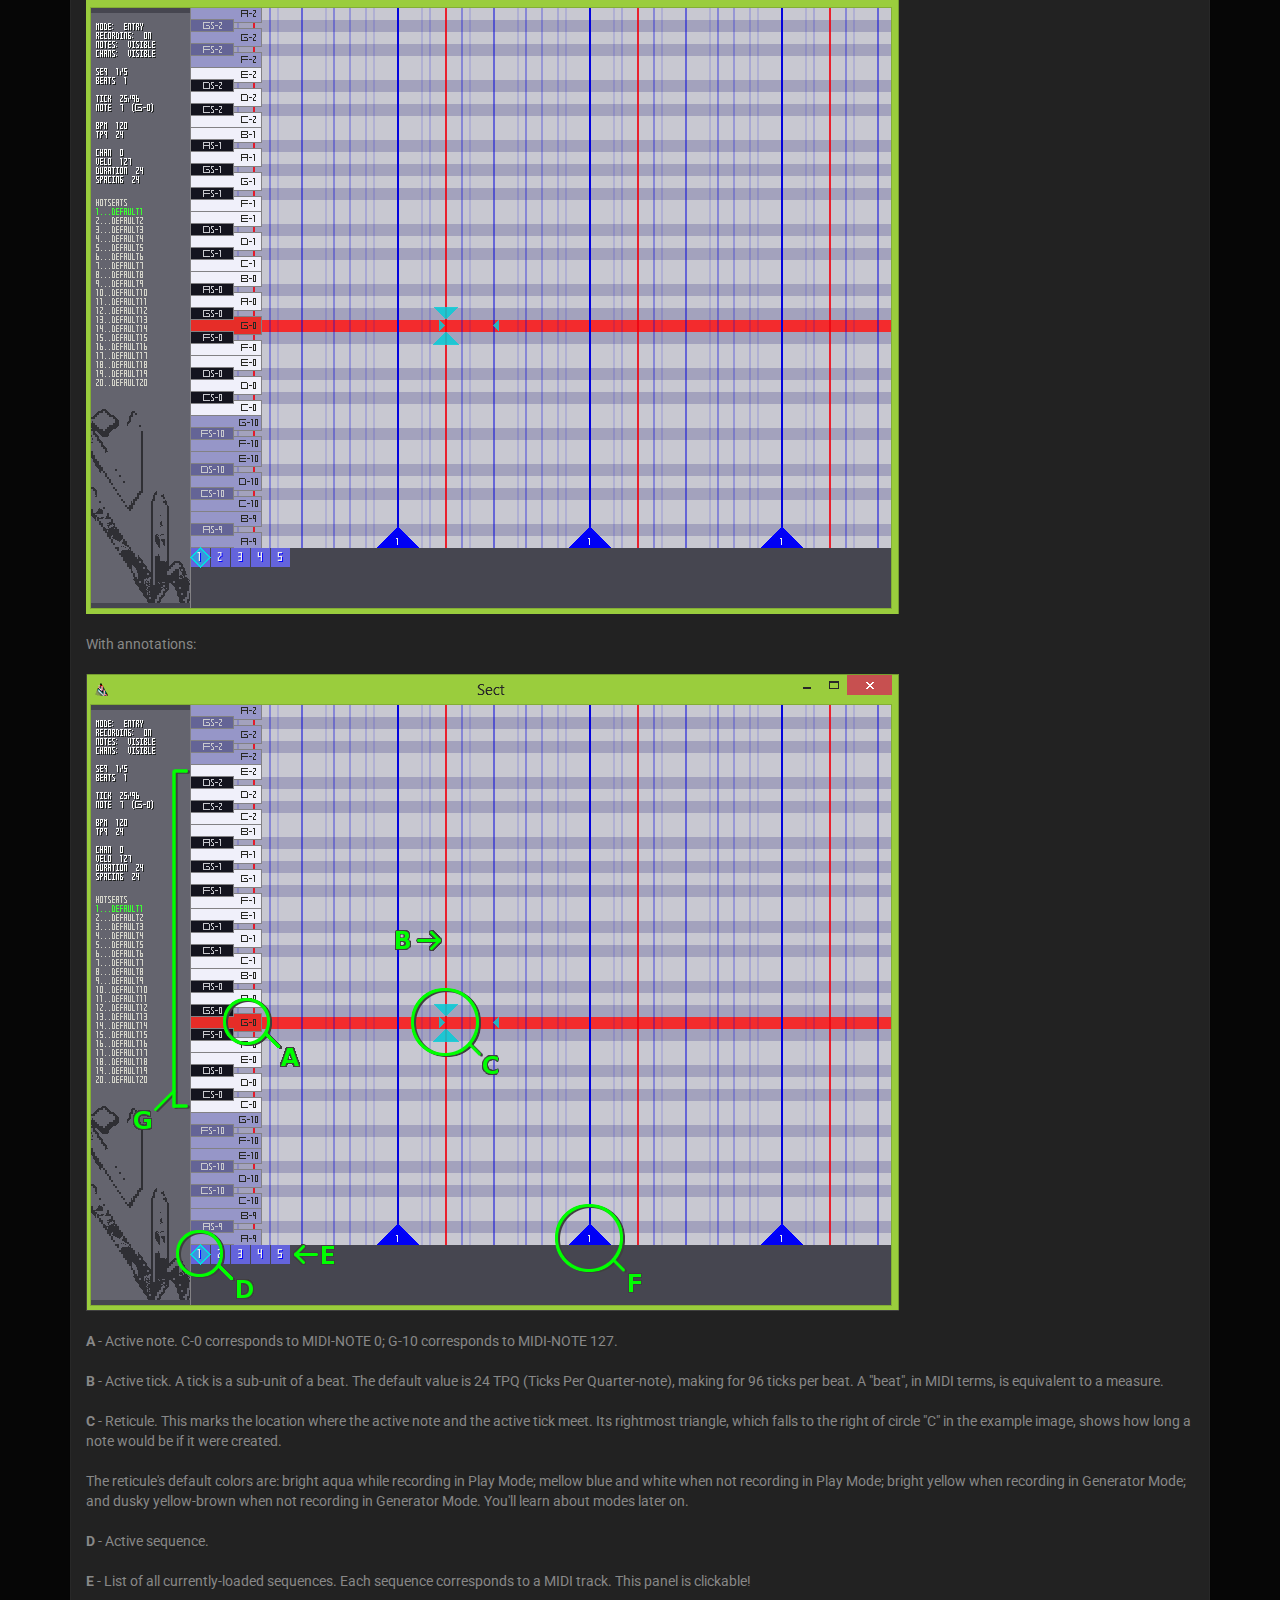
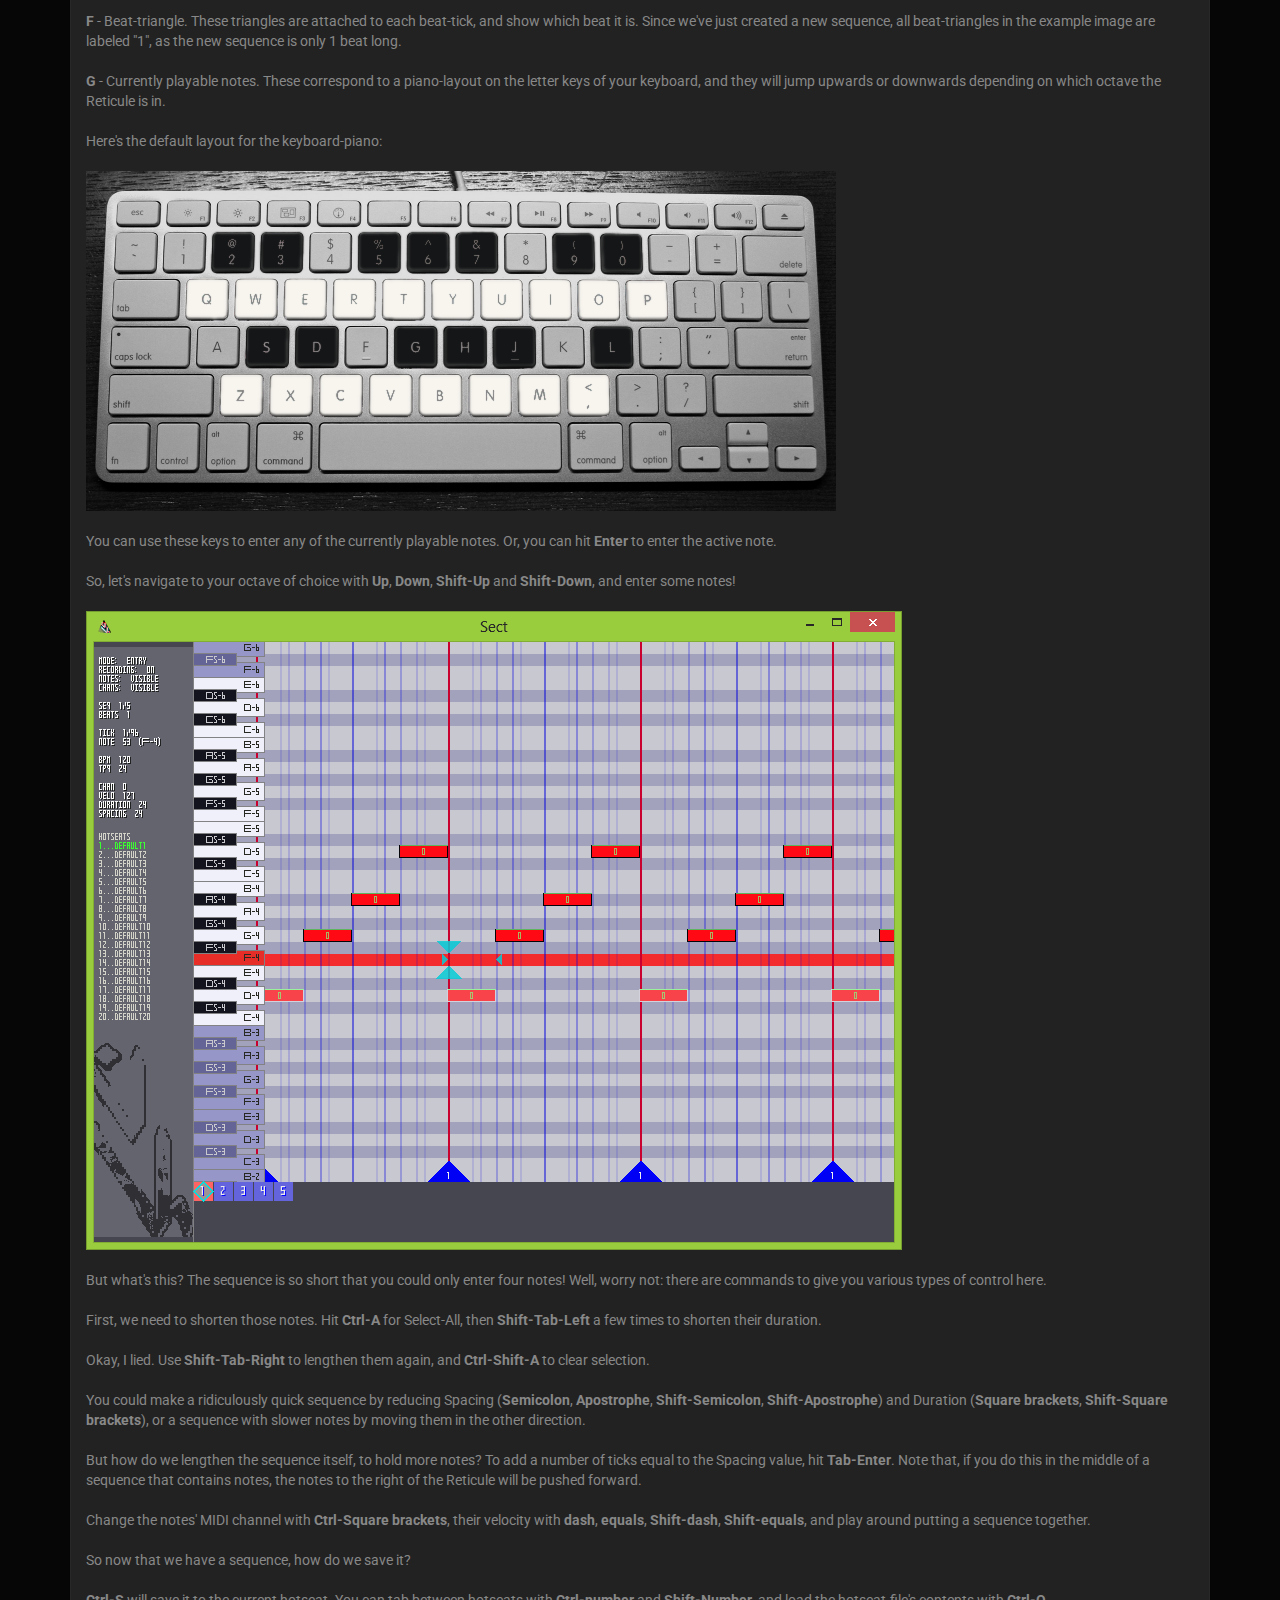
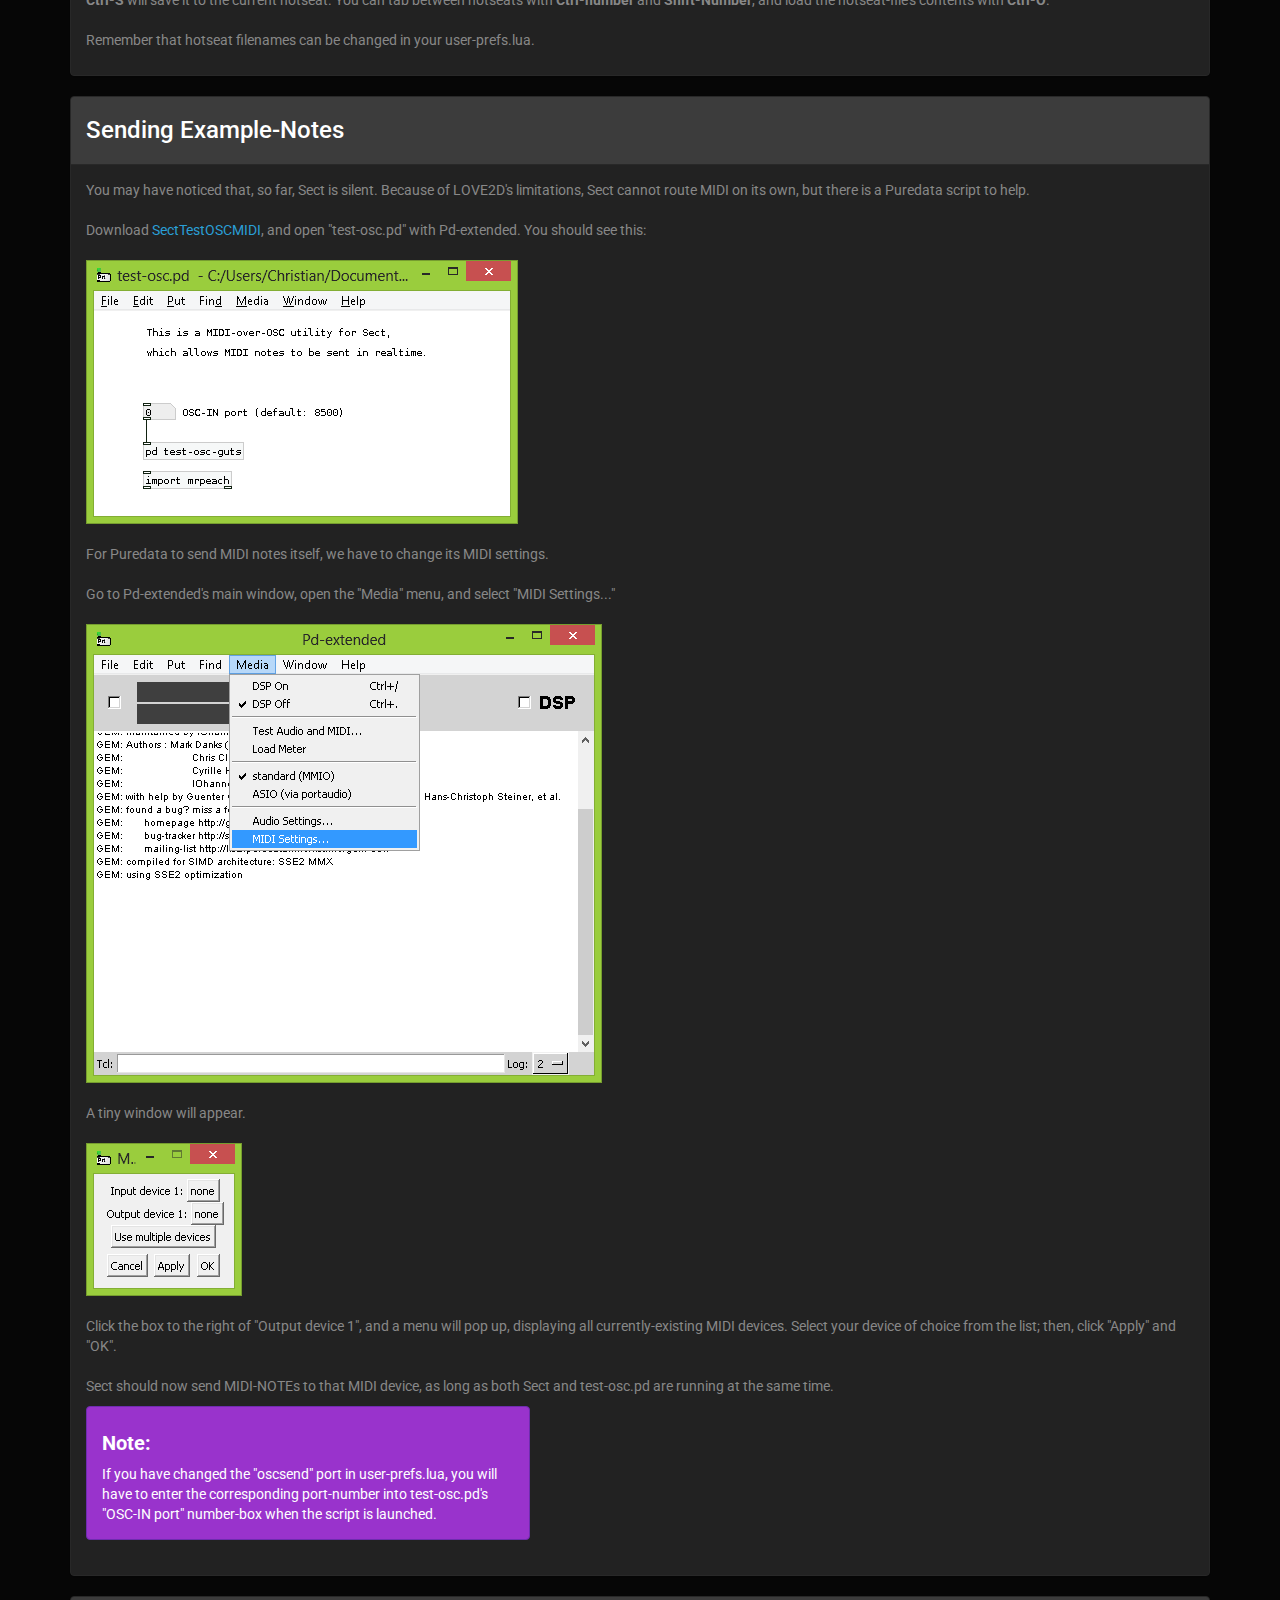
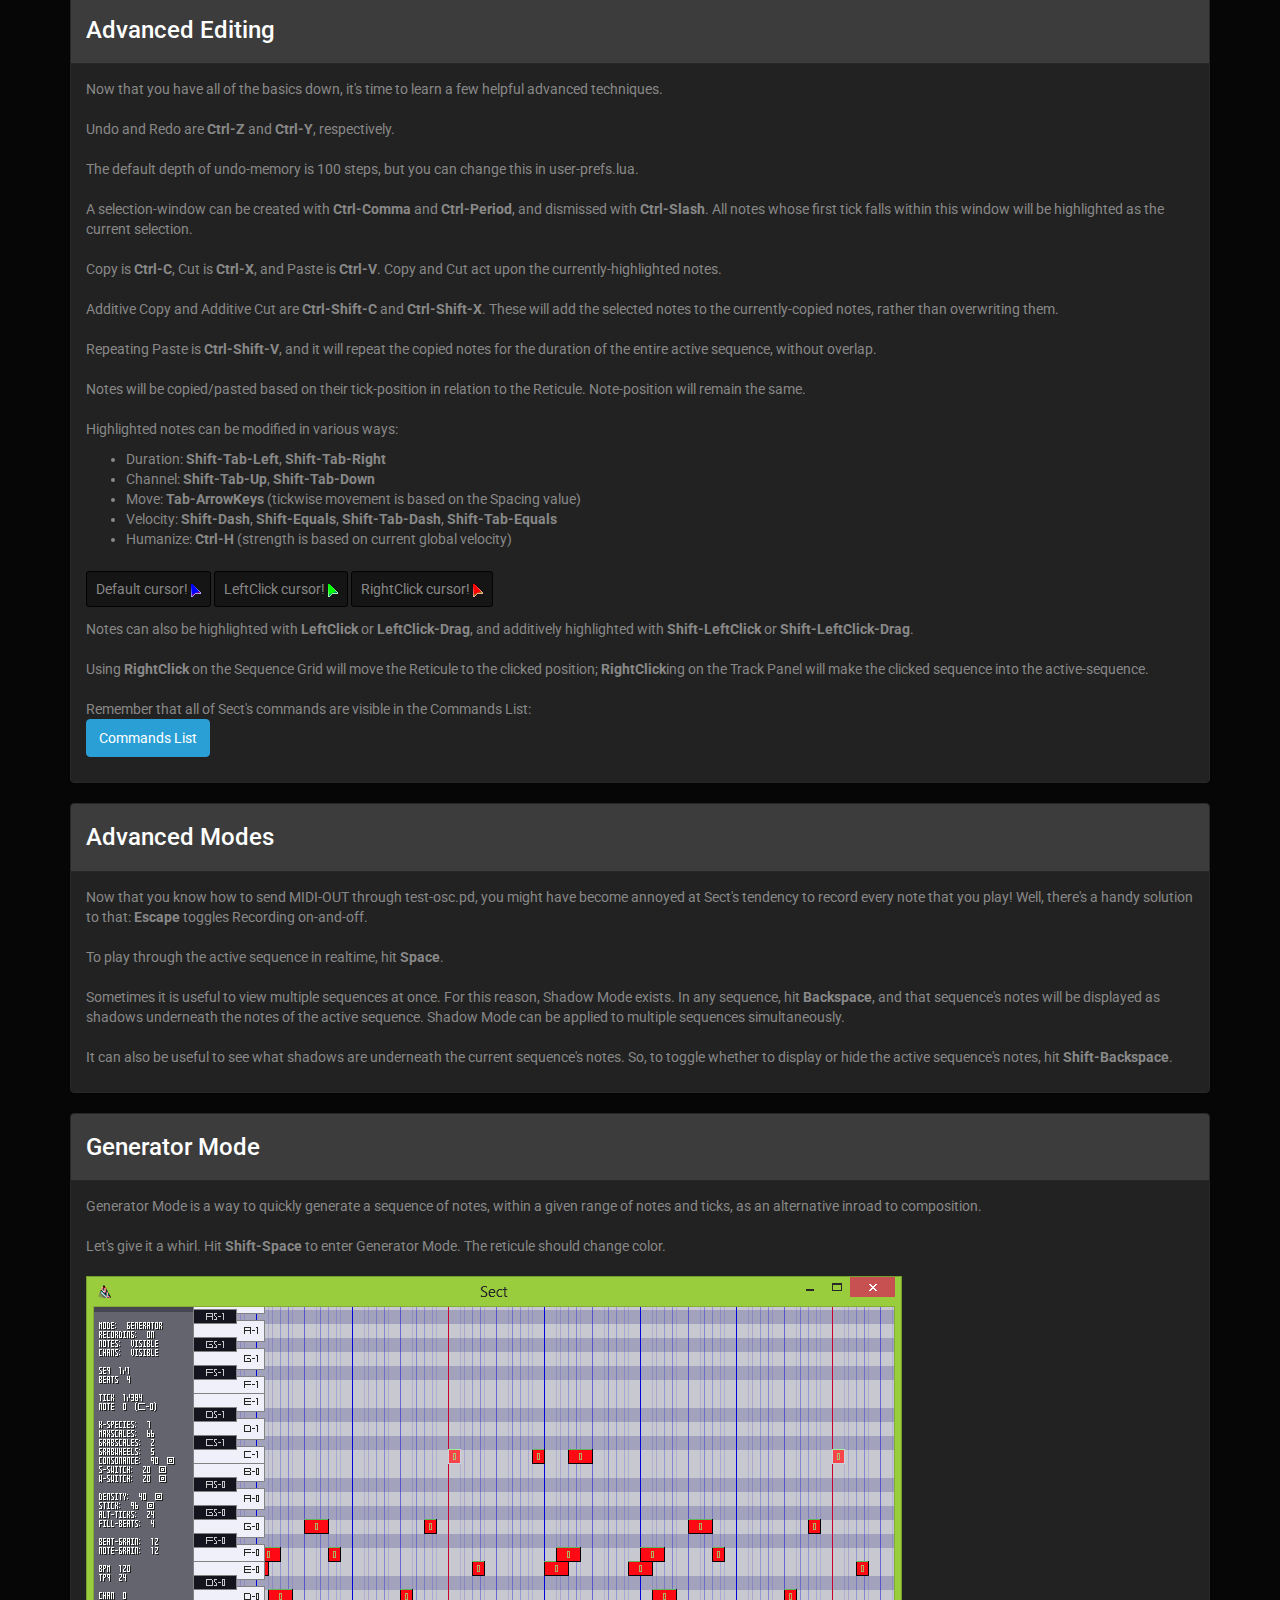
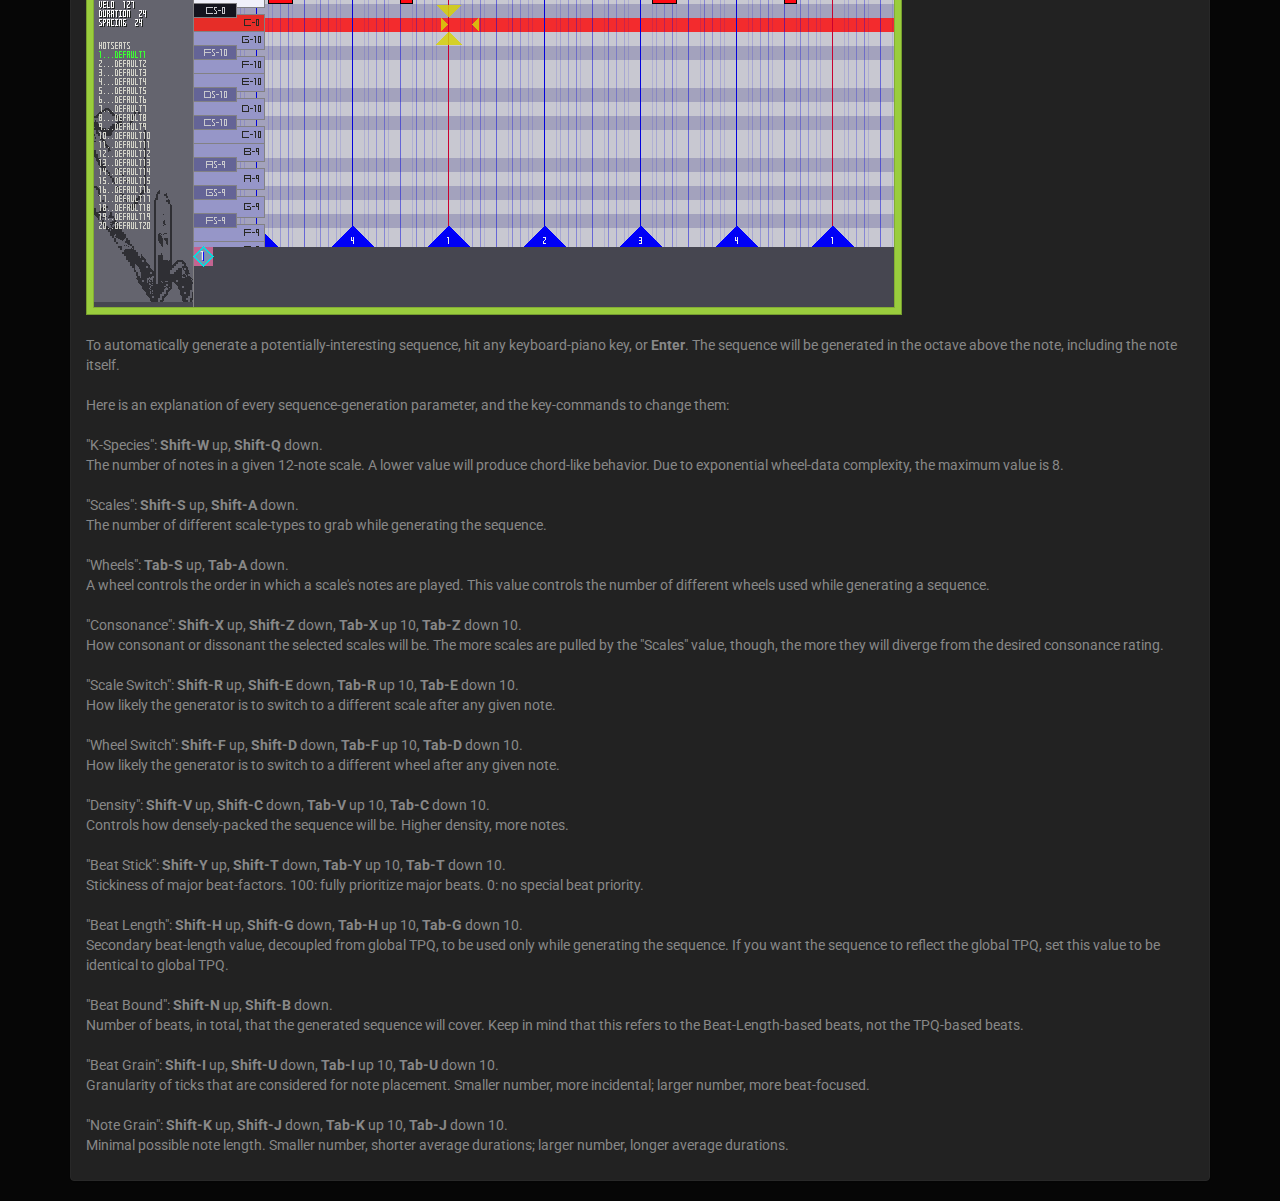
==== commit b65c3dce: "clarifying beat definition" ====
--- a/index.html
+++ b/index.html
@@ -273,7 +273,7 @@
 						<br/>
 						<b>A</b> - Active note. C-0 corresponds to MIDI-NOTE 0; G-10 corresponds to MIDI-NOTE 127.<br/>
 						<br>
-						<b>B</b> - Active tick. A tick is a sub-unit of a beat. The default value is 24 TPQ (Ticks Per Quarter-note), making for 96 ticks per beat.<br/>
+						<b>B</b> - Active tick. A tick is a sub-unit of a beat. The default value is 24 TPQ (Ticks Per Quarter-note), making for 96 ticks per beat. A "beat", in MIDI terms, is equivalent to a measure.<br/>
 						<br/>
 						<b>C</b> - Reticule. This marks the location where the active note and the active tick meet. Its rightmost triangle, which falls to the right of circle "C" in the example image, shows how long a note would be if it were created.<br/>
 						<br/>
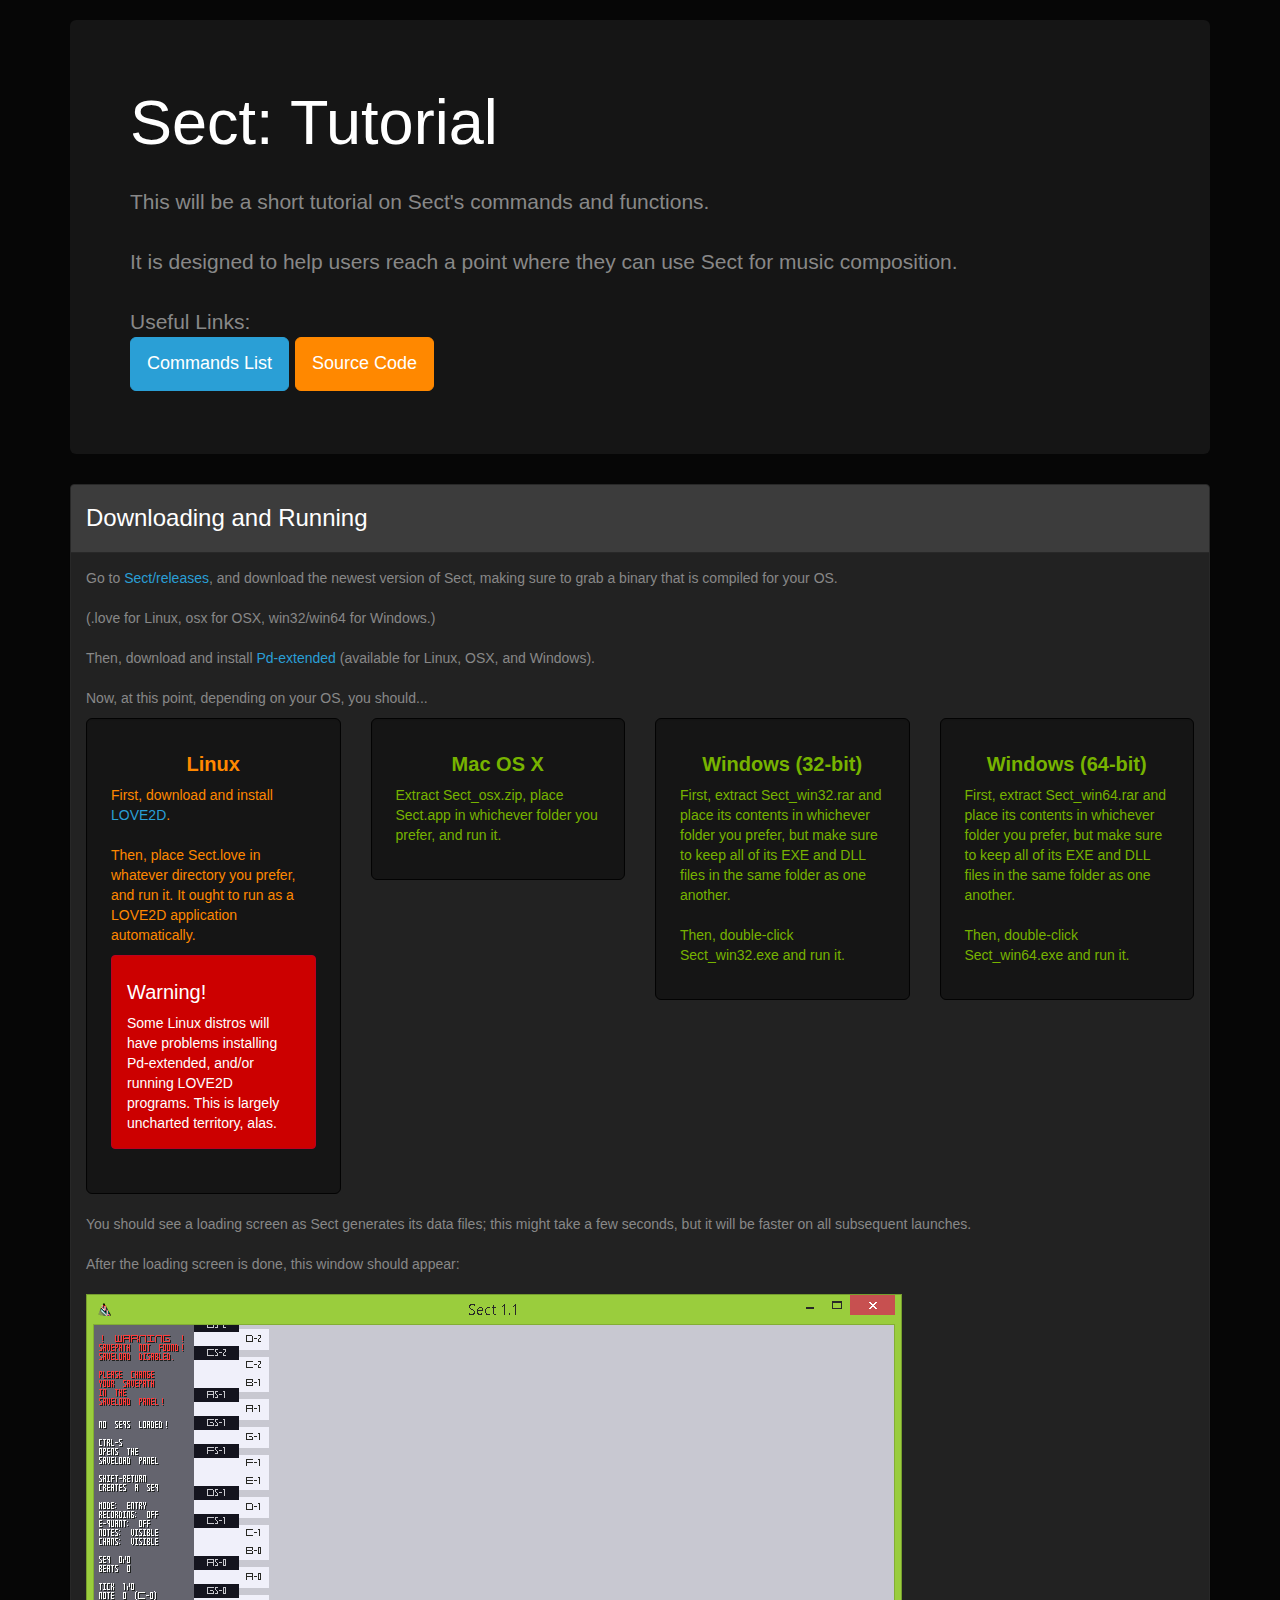
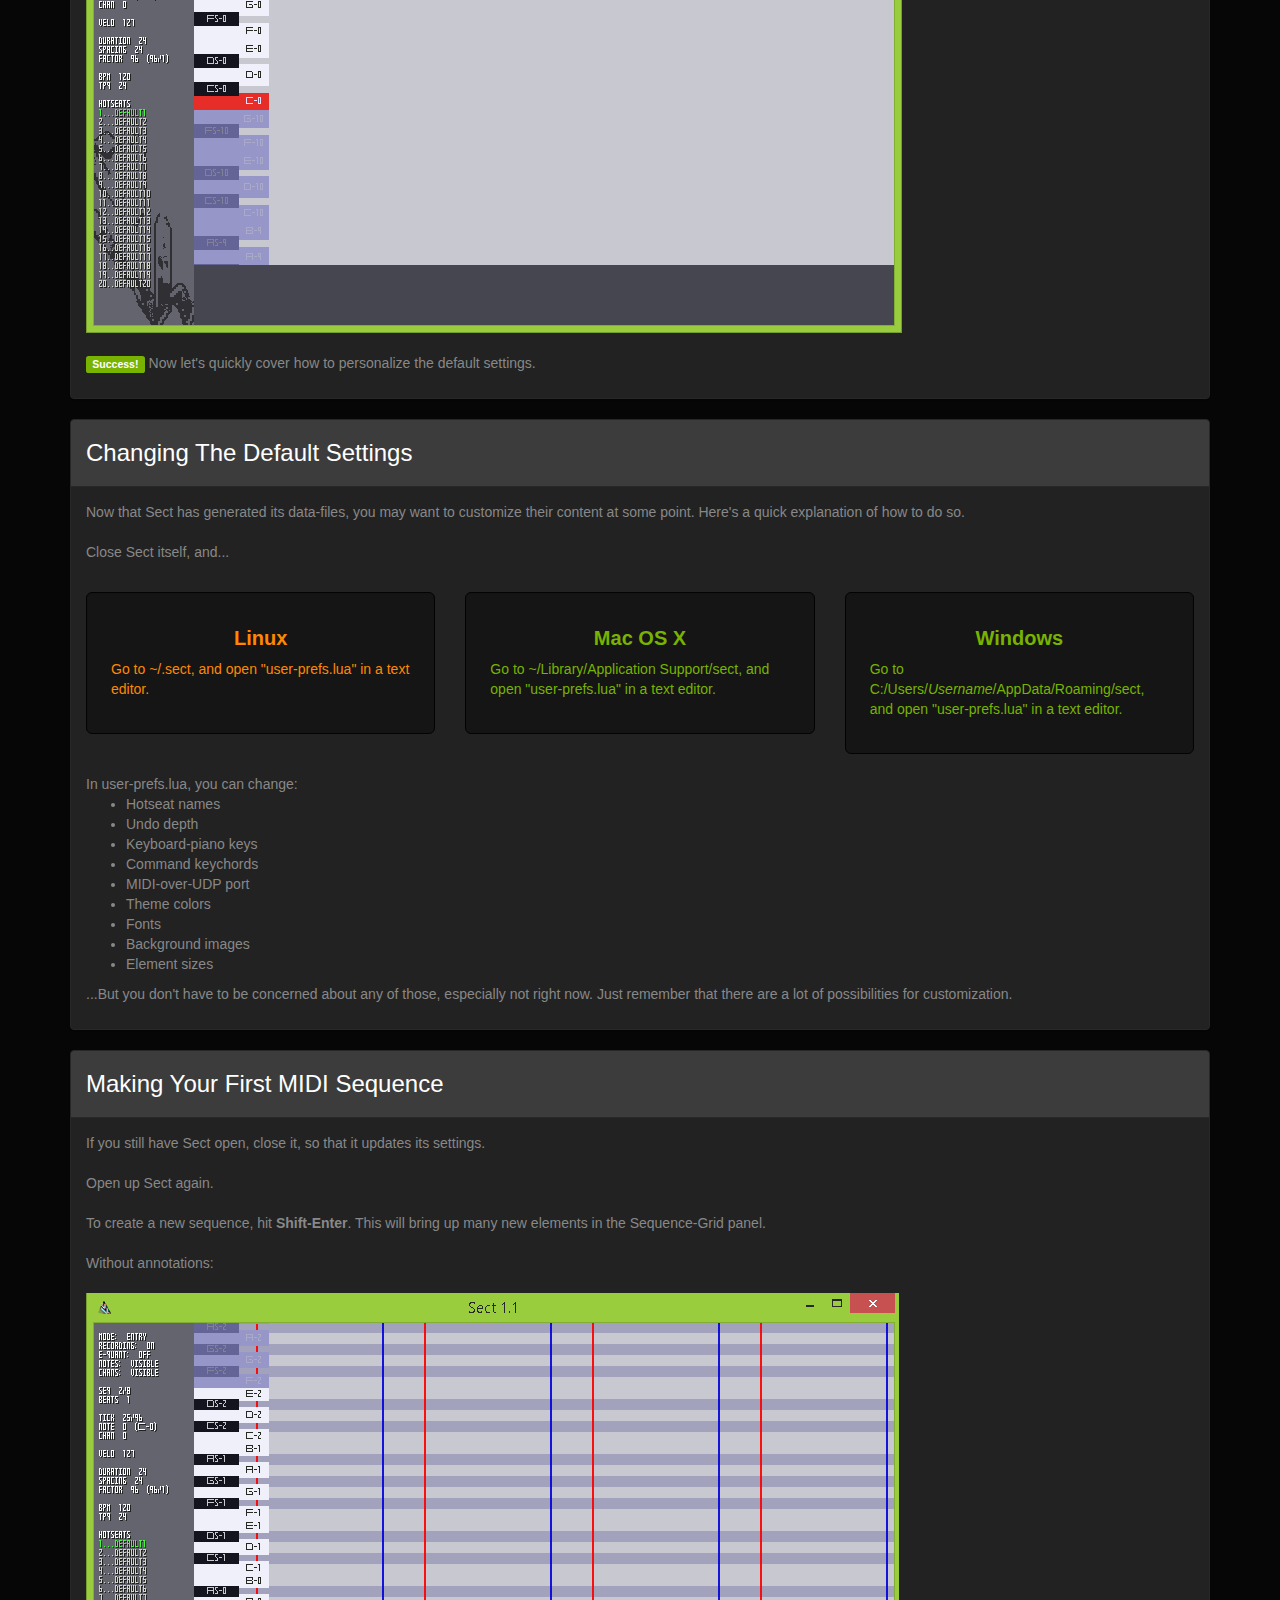
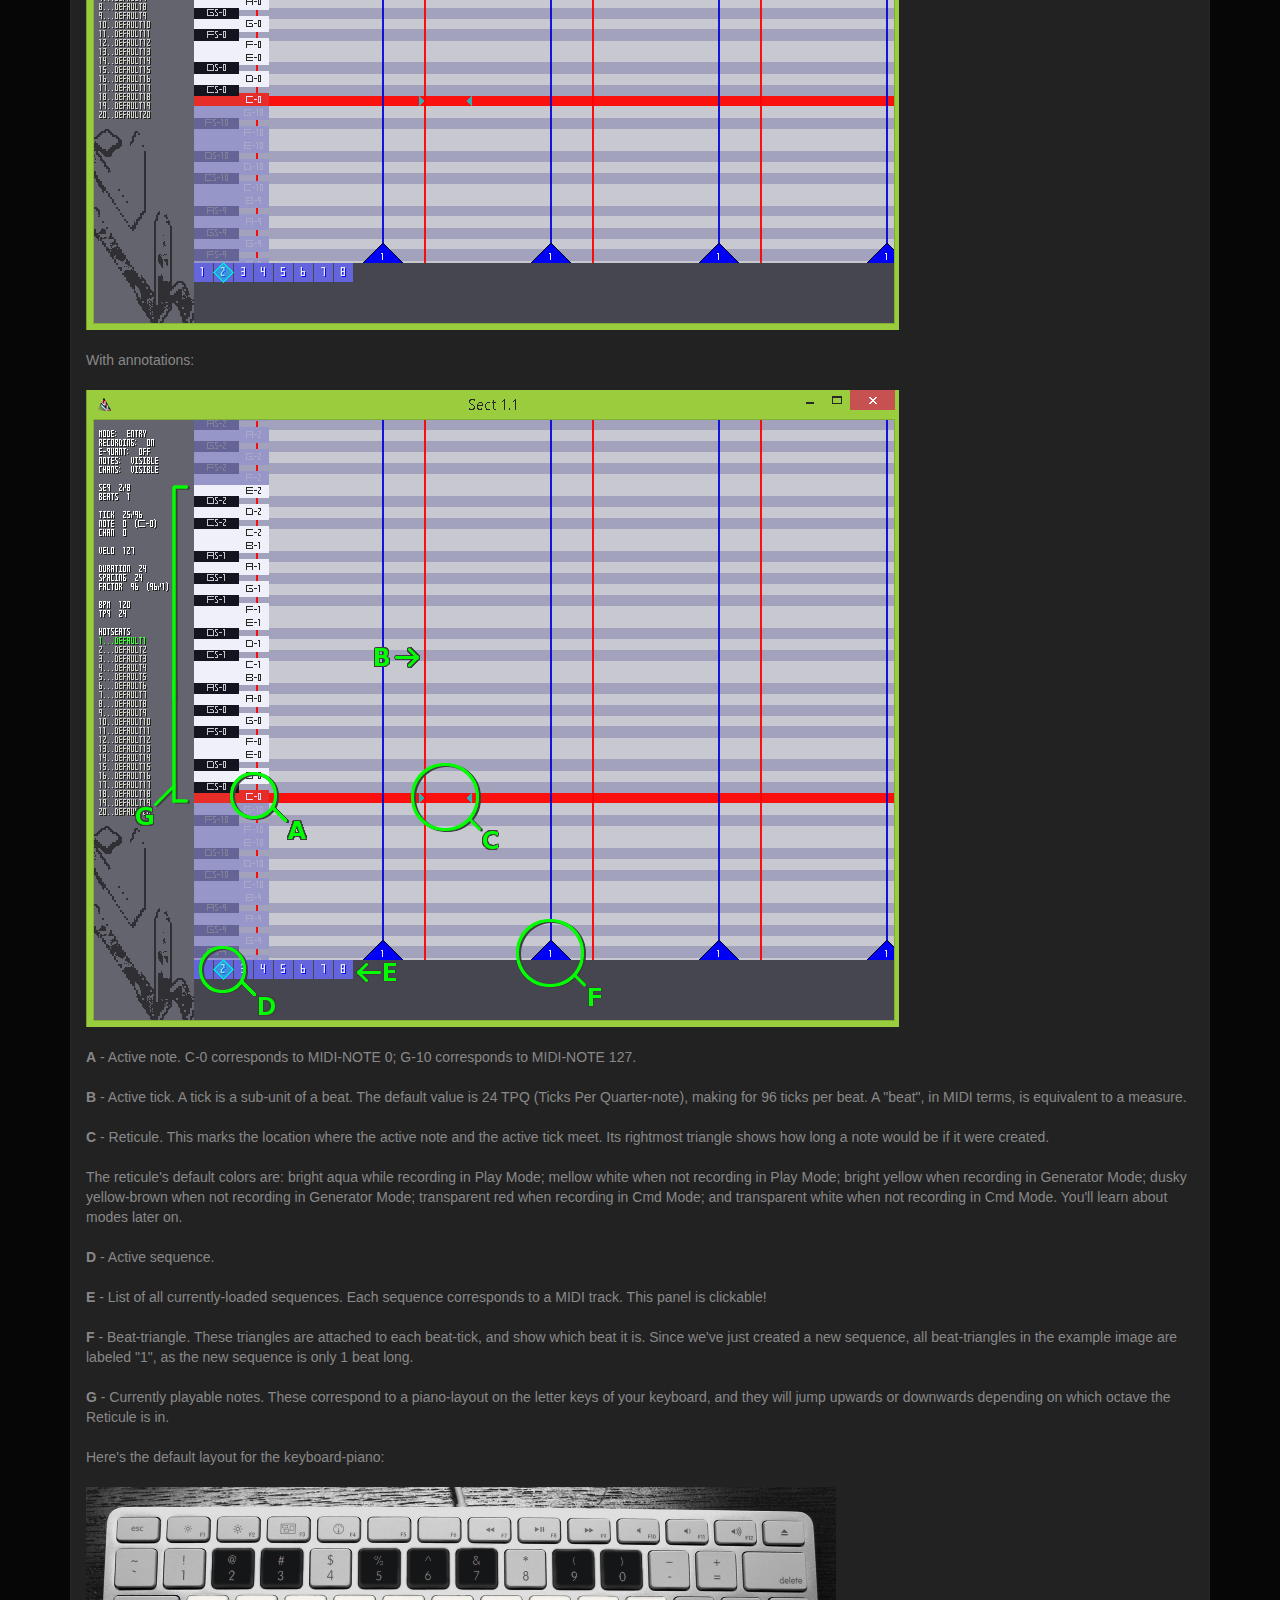
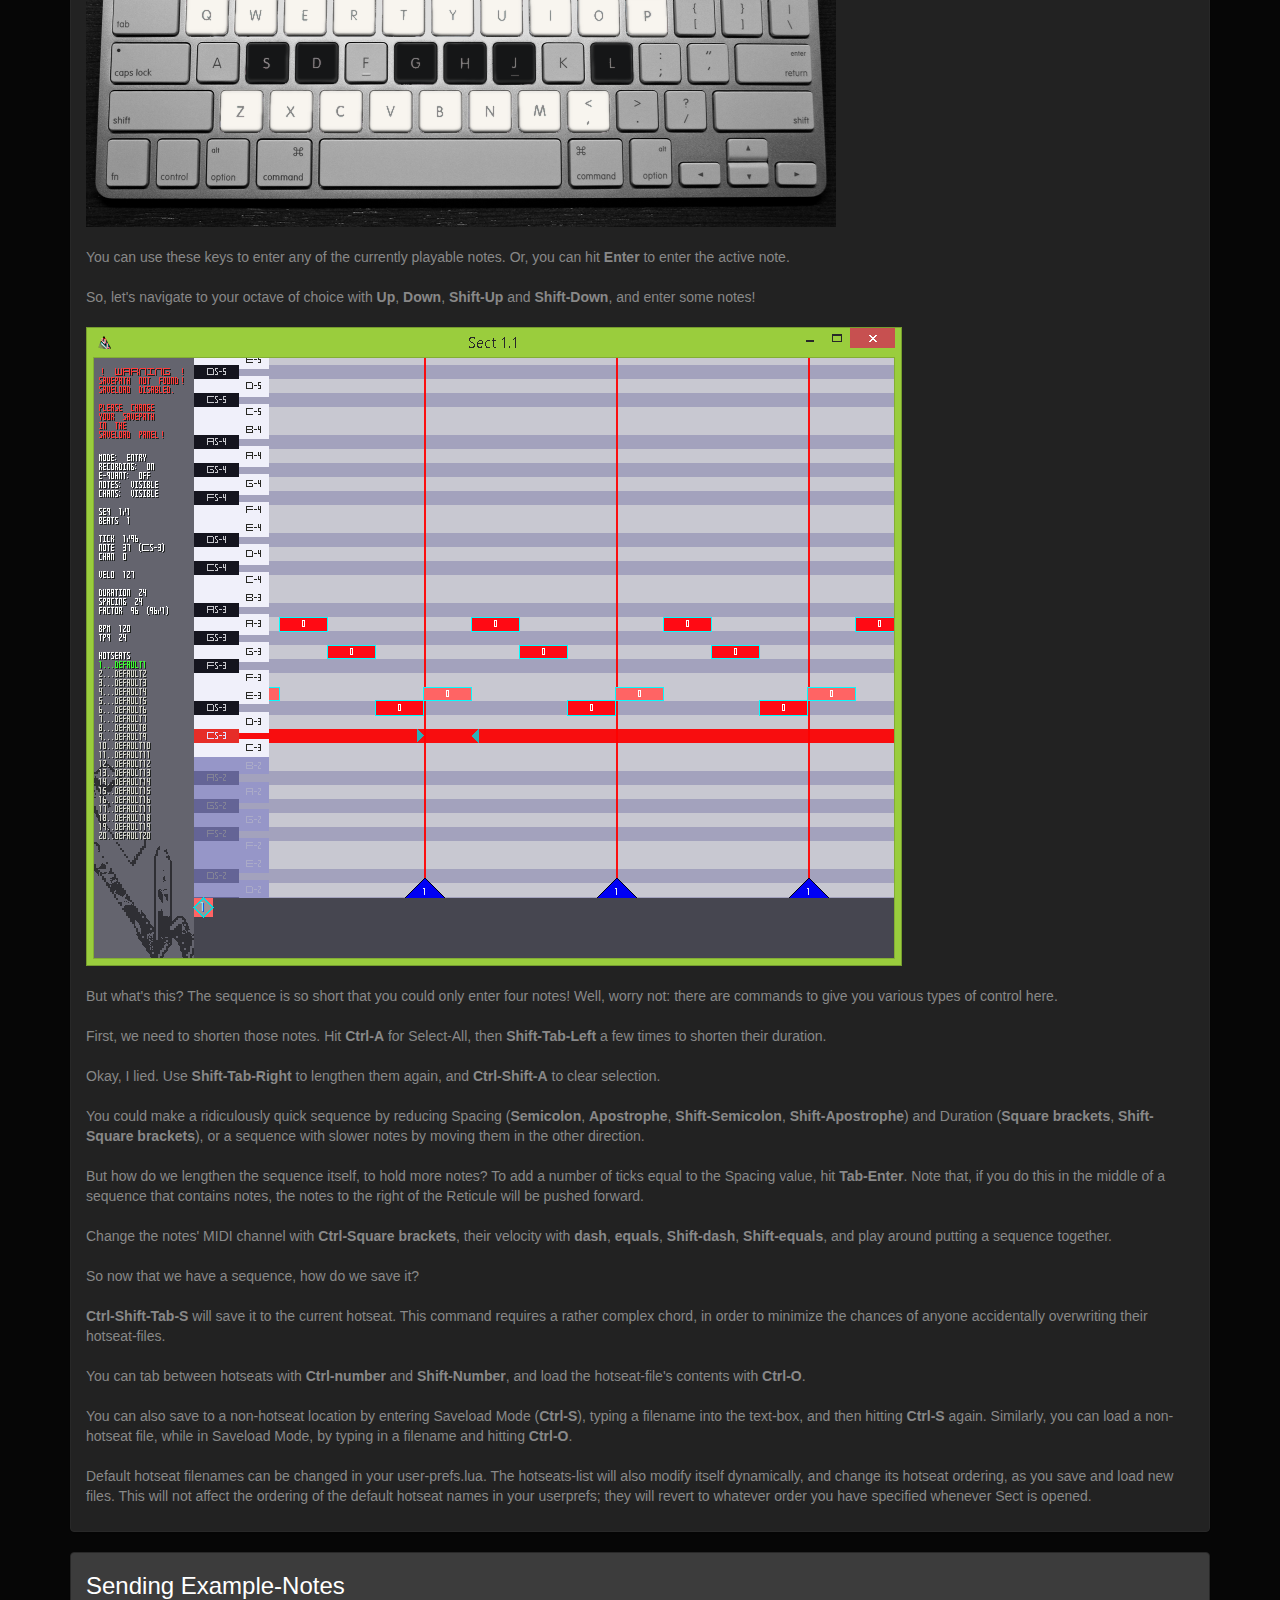
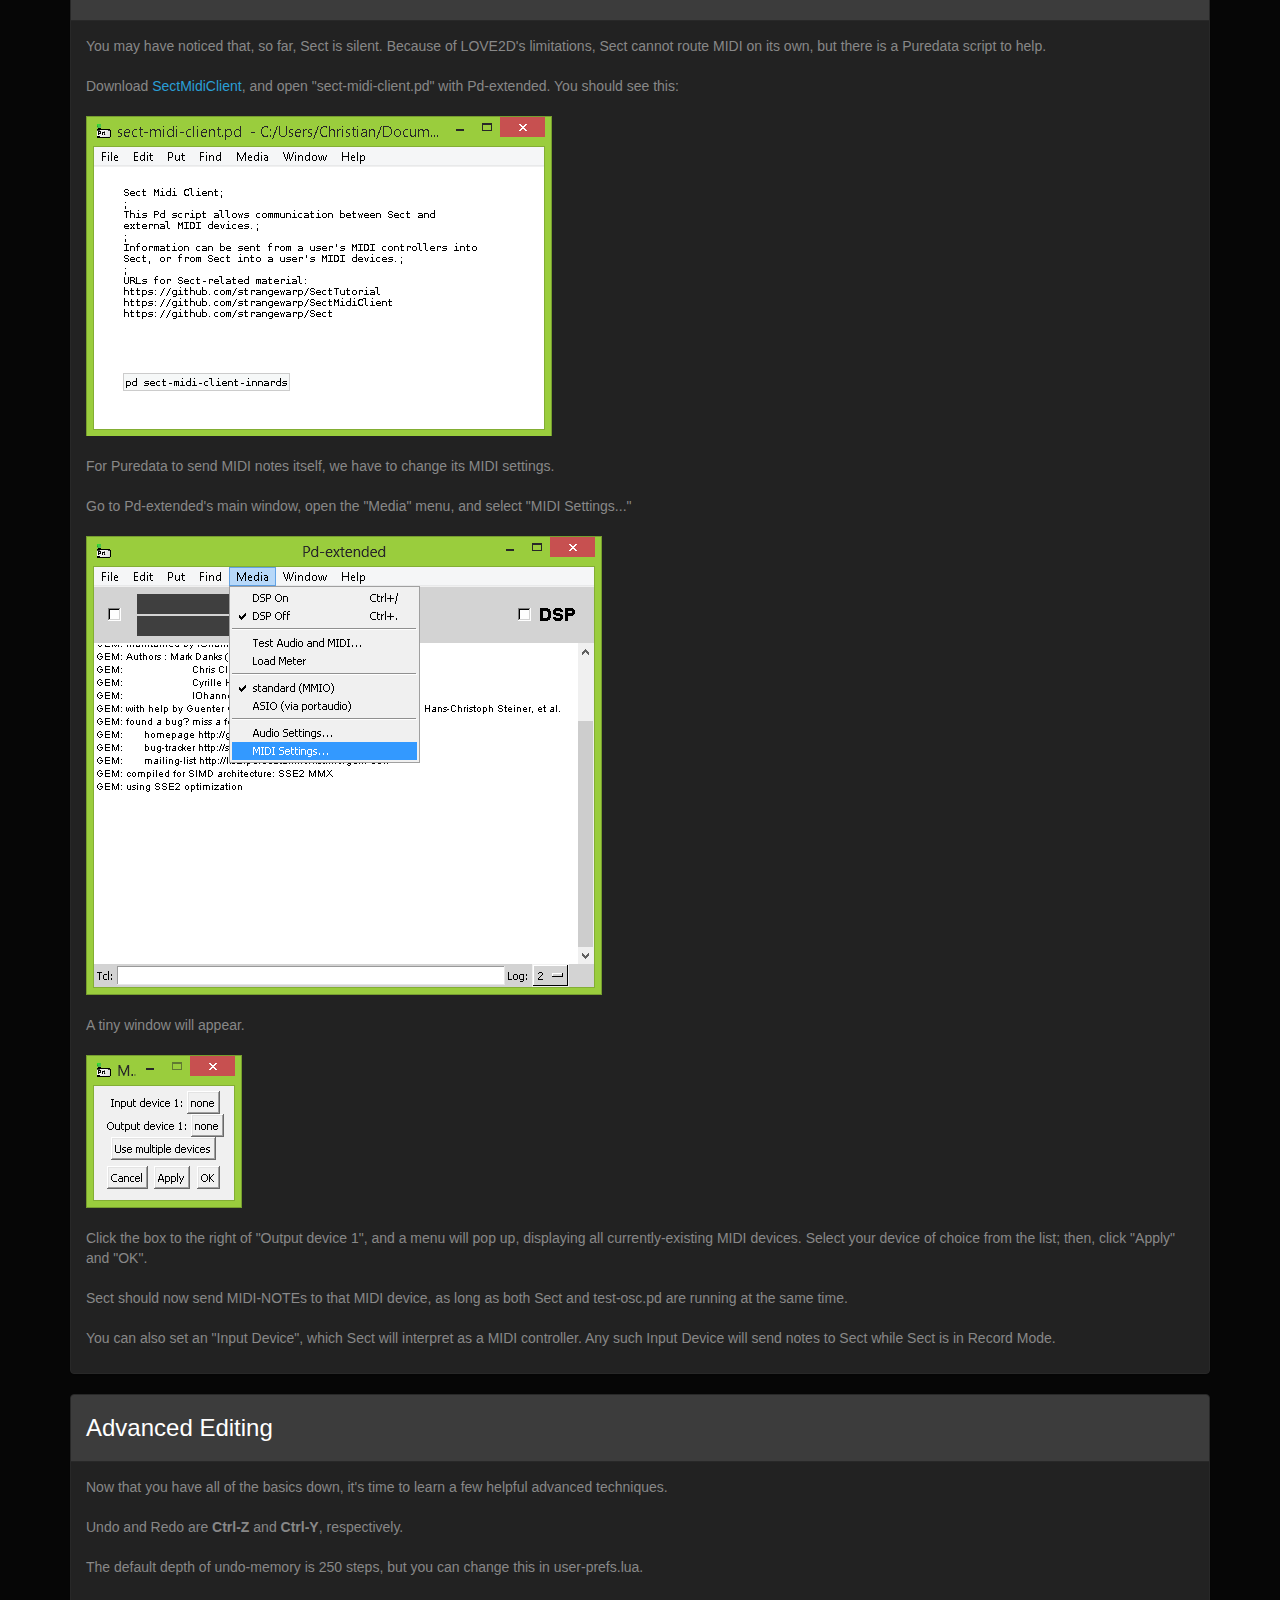
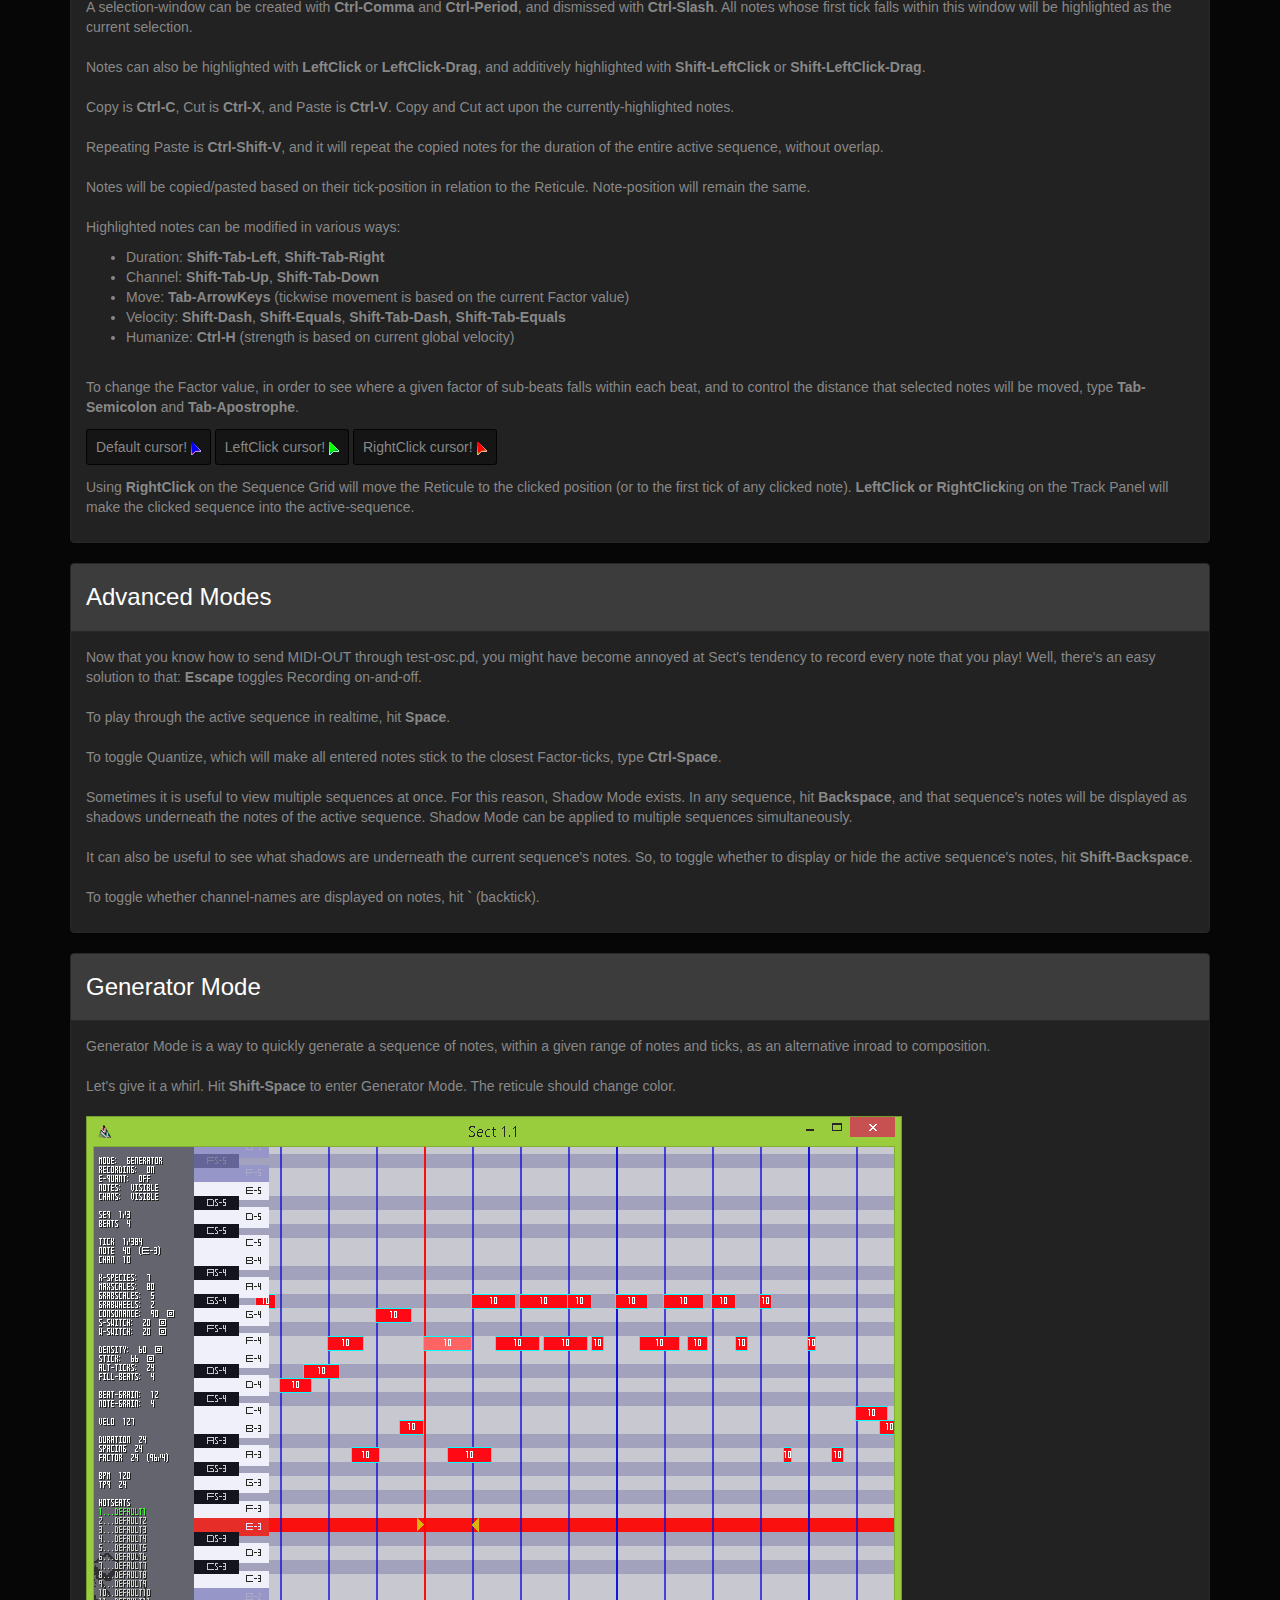
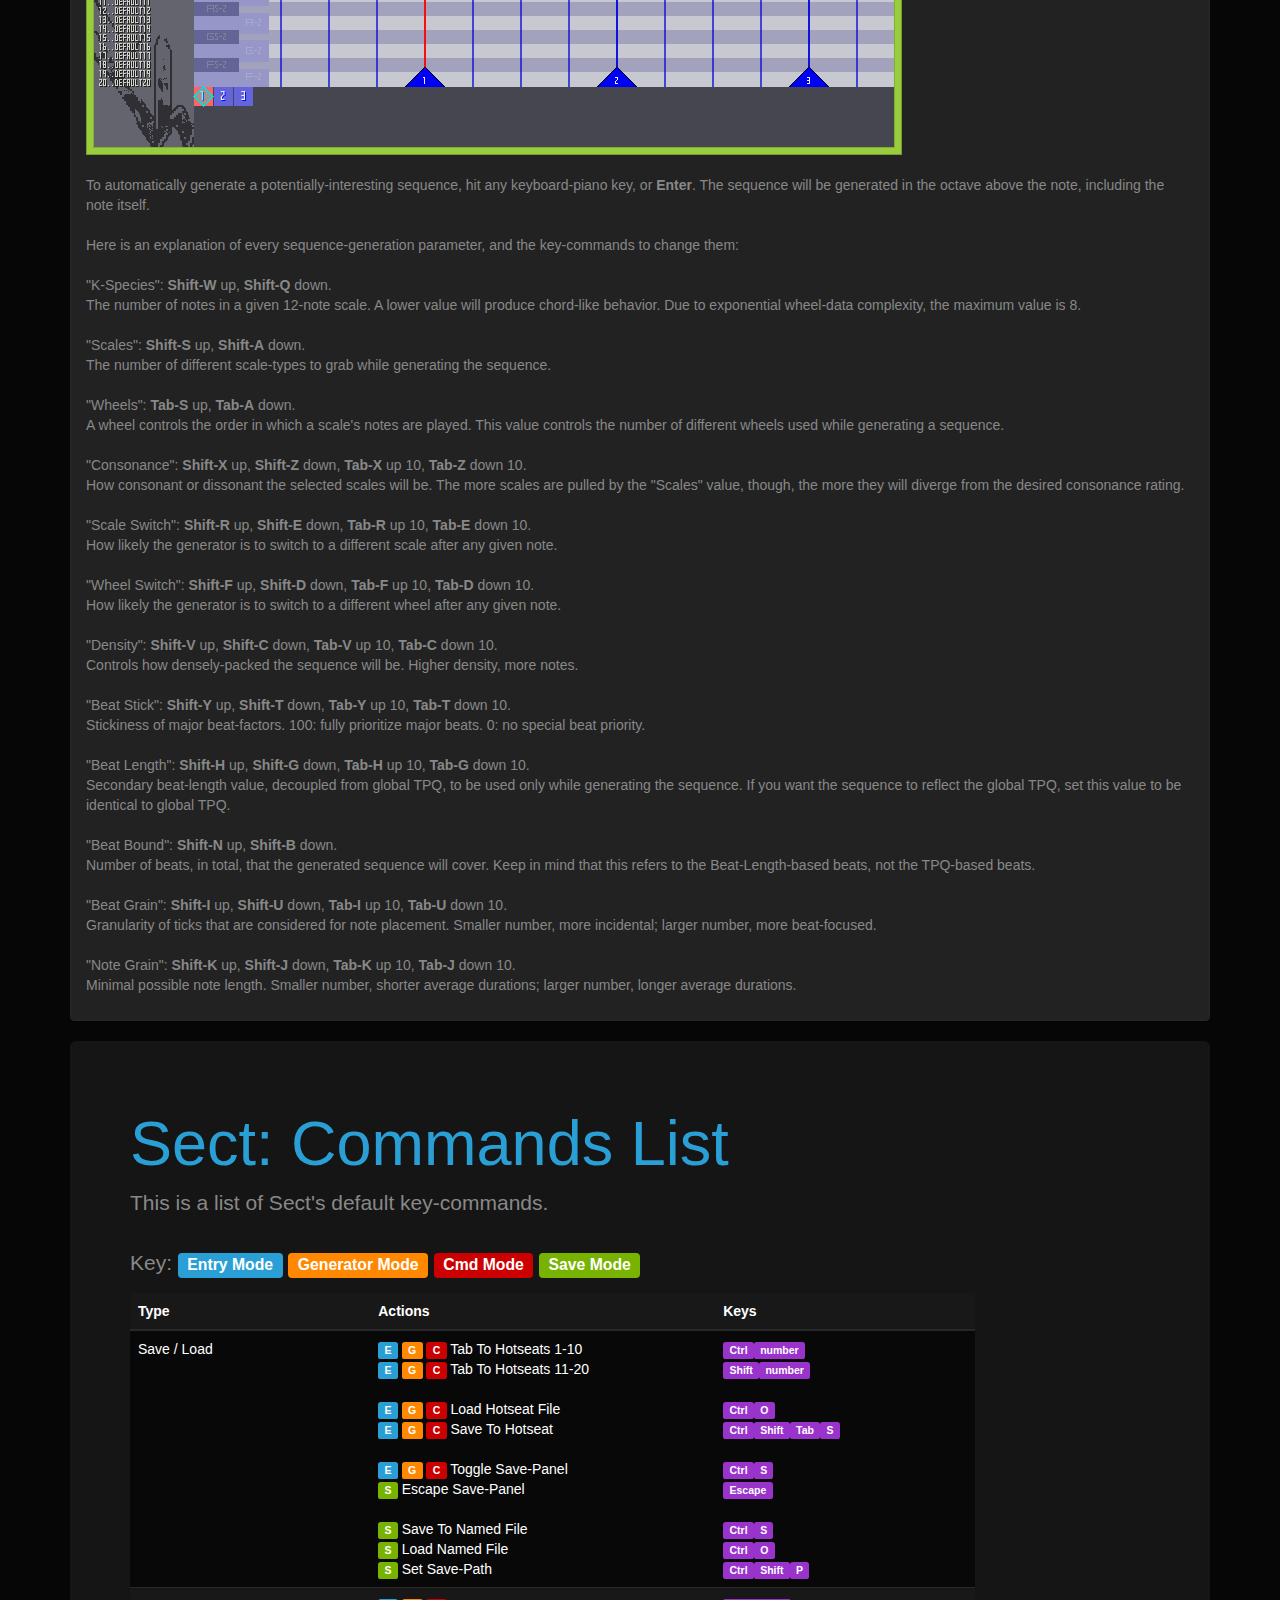
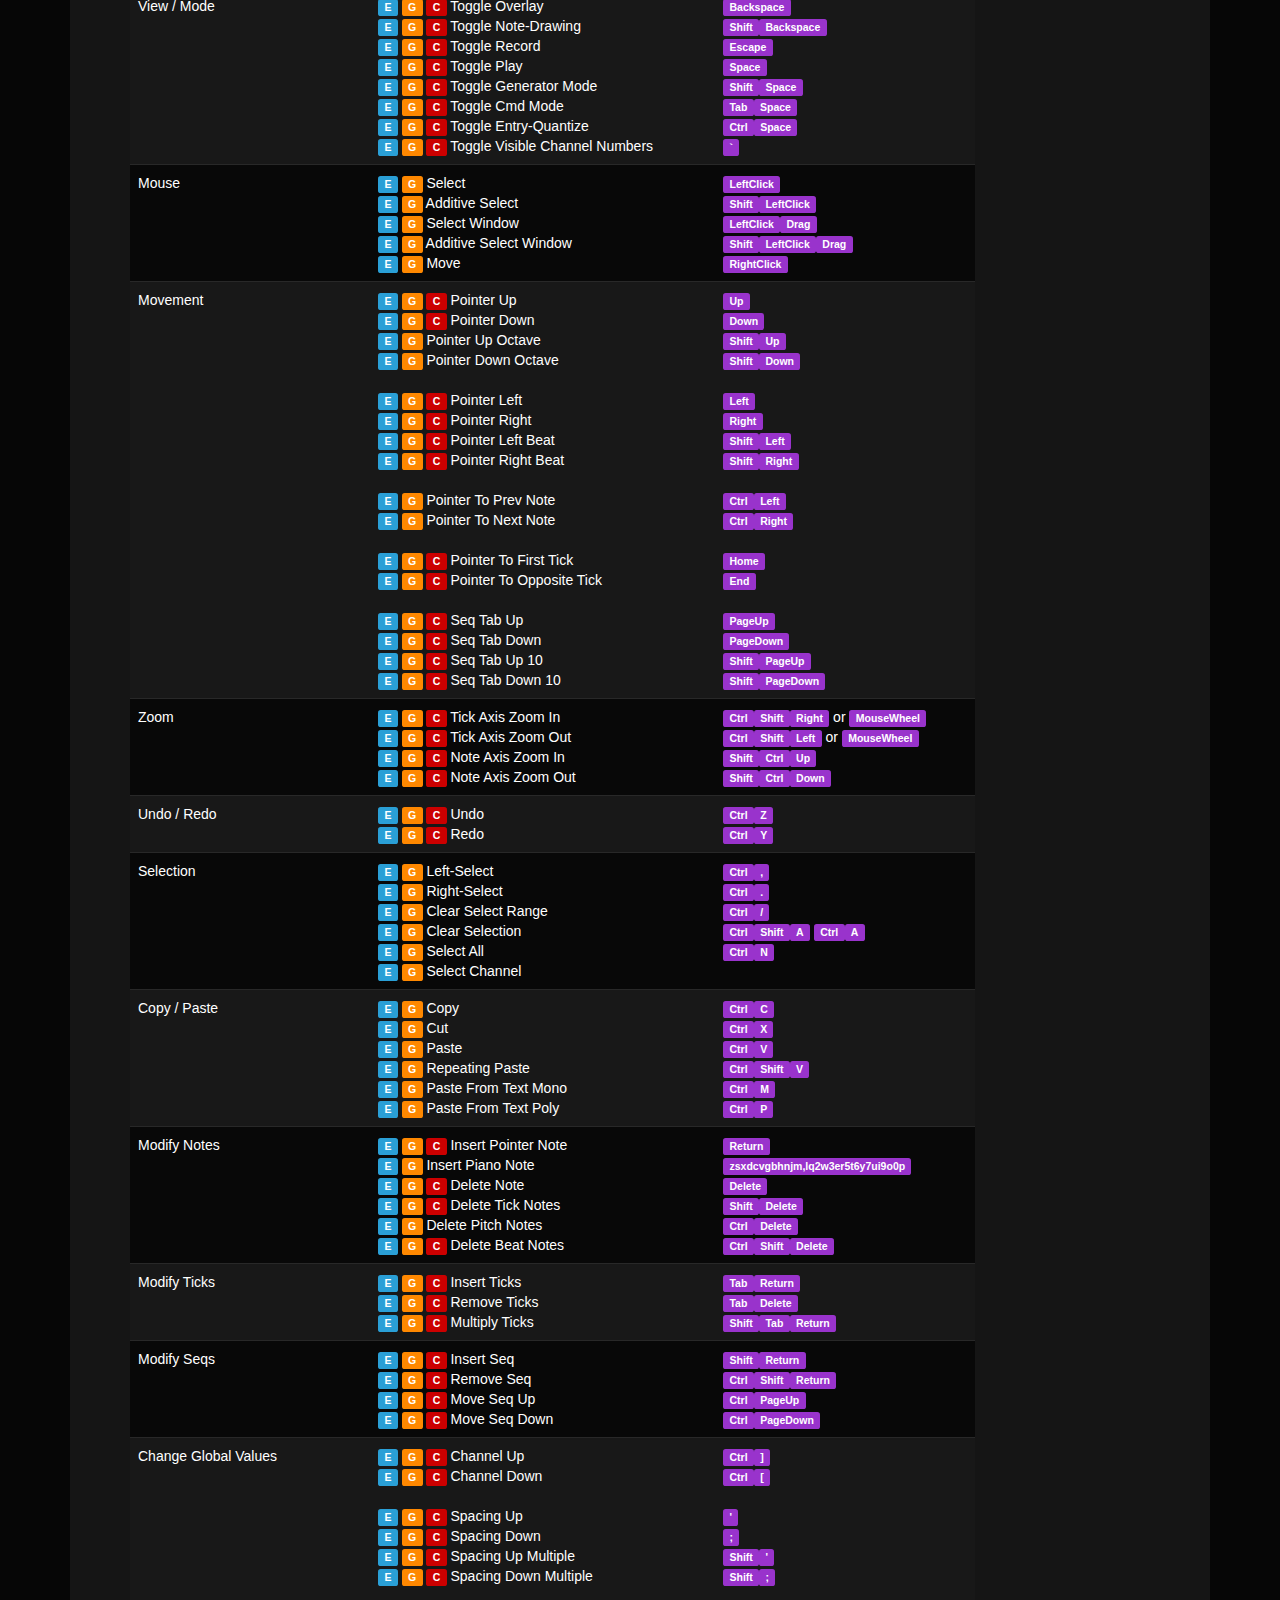
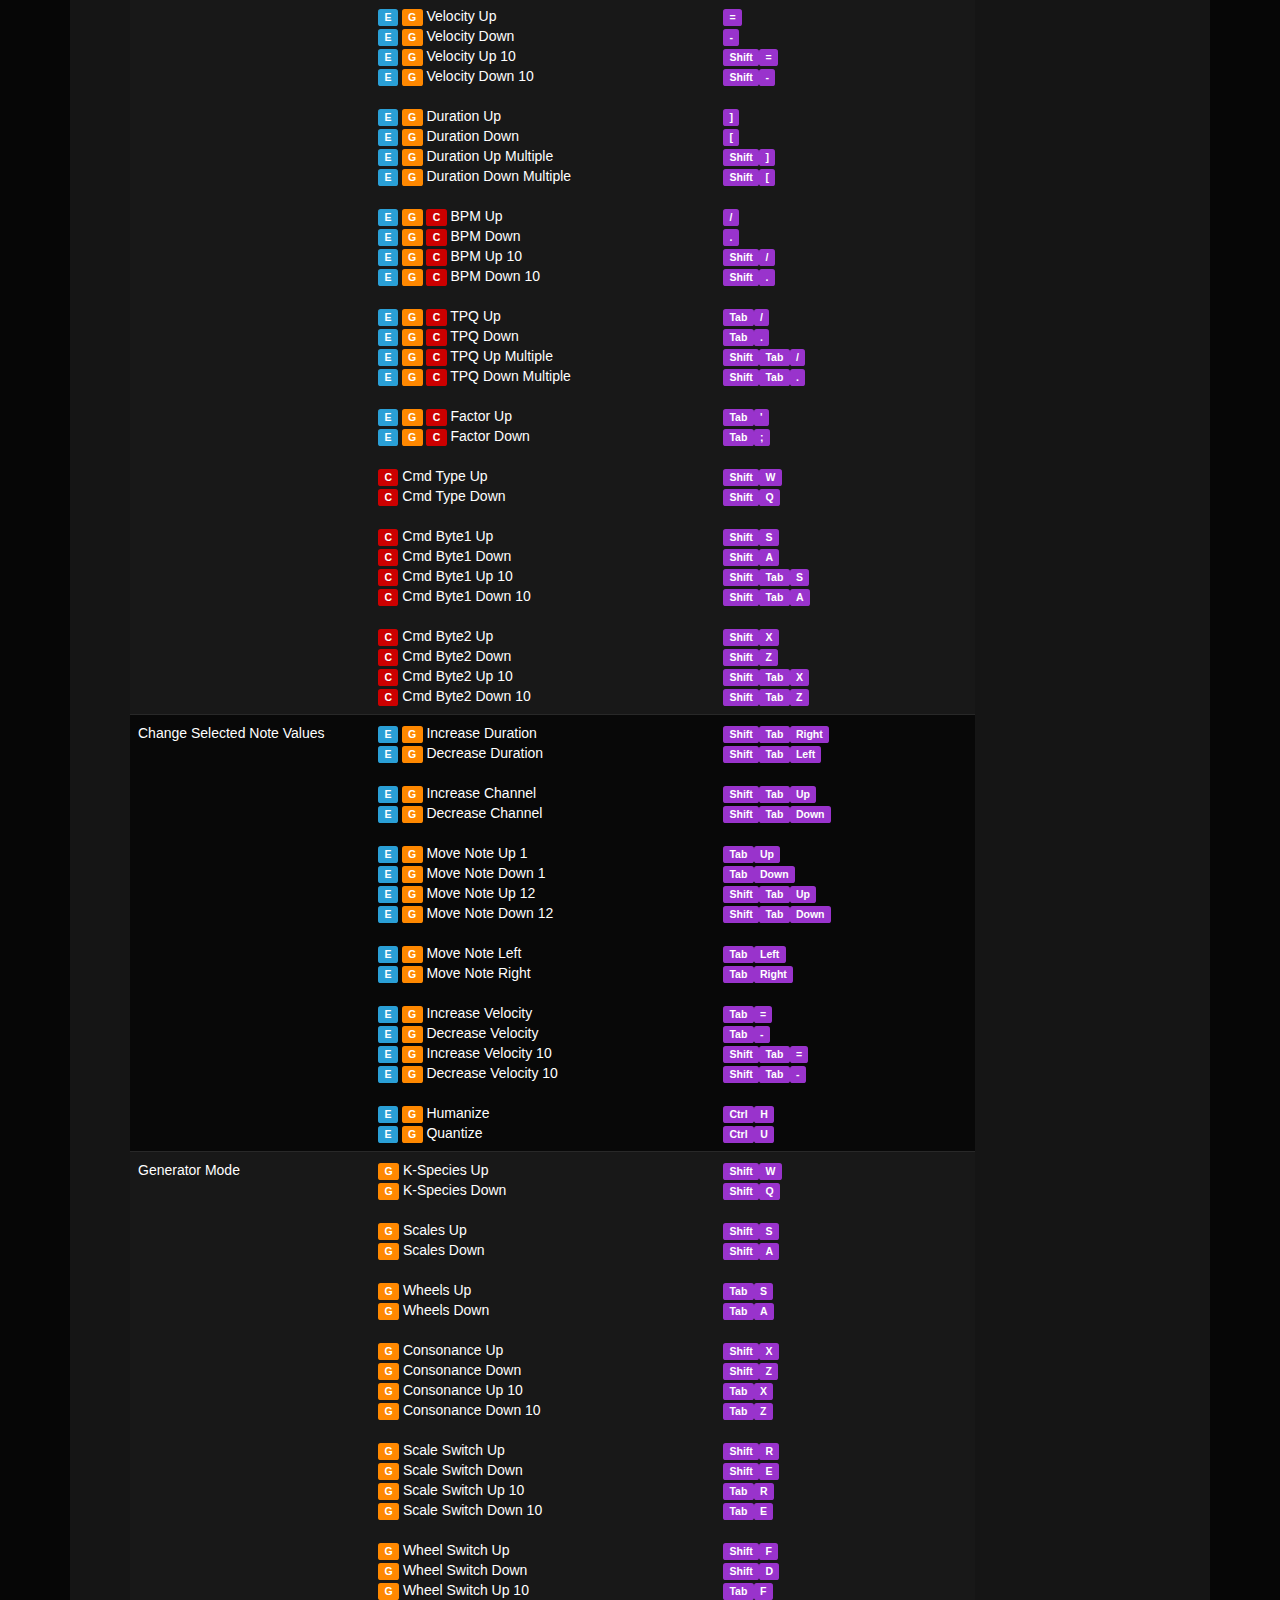
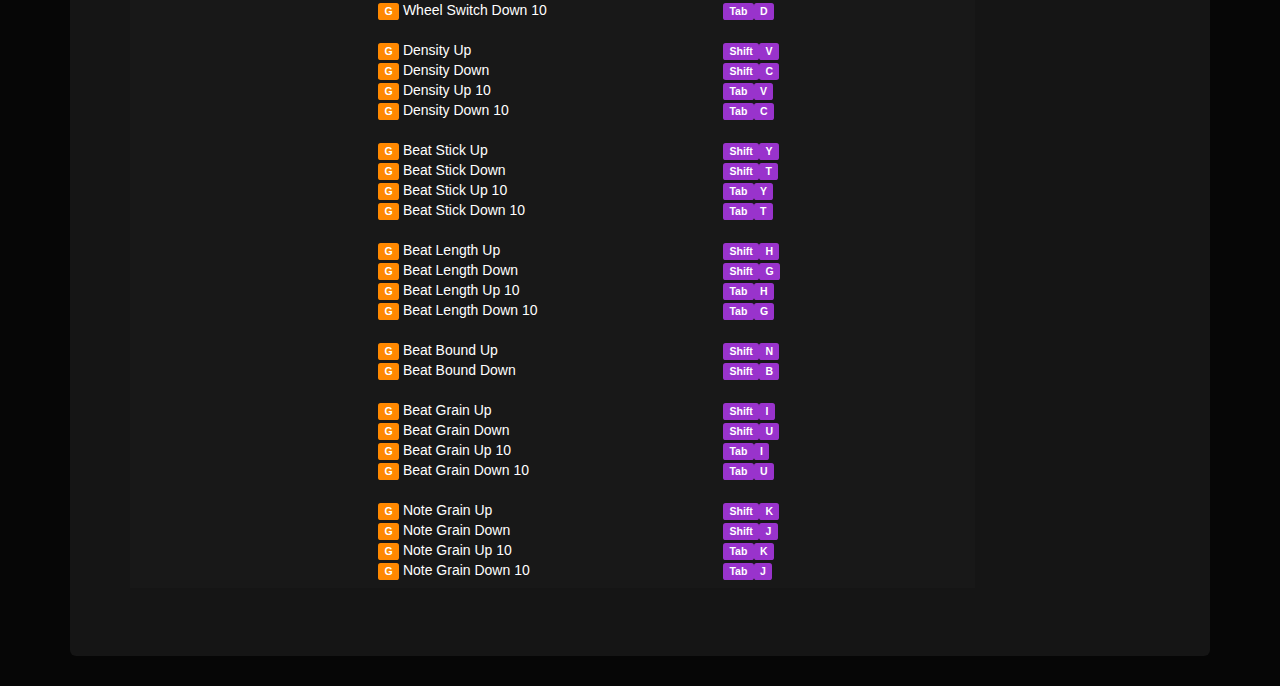
==== commit 3d8b4068: "updated for 1.1" ====
--- a/index.html
+++ b/index.html
@@ -29,7 +29,7 @@
 					It is designed to help users reach a point where they can use Sect for music composition.<br/>
 					<br/>
 					Useful Links:<br/>
-					<a class="btn btn-primary btn-lg" href="commands.html">Commands List</a>
+					<a class="btn btn-primary btn-lg" href="#cmds">Commands List</a>
 					<a class="btn btn-warning btn-lg" href="https://github.com/strangewarp/Sect">Source Code</a>
 				</p>
 
@@ -137,7 +137,7 @@
 						<br/>
 						<img src="img/screen1.png" /><br/>
 						<br/>
-						<span class="label label-success">Success!</span> Now let's set up the personalized settings, for save-load location and color theme.
+						<span class="label label-success">Success!</span> Now let's quickly cover how to personalize the default settings.
 					</p>
 
 				</div>
@@ -155,7 +155,7 @@
 				<div class="panel-body">
 
 					<p class="text">
-						Now that Sect has generated its data-files, we have to edit them slightly, so that Sect's internal save-load directory is correct.<br/>
+						Now that Sect has generated its data-files, you may want to customize their content at some point. Here's a quick explanation of how to do so.<br/>
 						<br/>
 						Close Sect itself, and...<br/>
 						<br/>
@@ -206,41 +206,19 @@
 
 						</div>
 
-						Inside this file, search for the line...<br/>
-						<br/>
-						<i>savepath = "C:/Users/Christian/Documents/MUSIC_STAGING/",</i><br/>
-						<br/>
-						...And change it to the directory that you want your MIDI savefiles to reside in. If you don't do this, it will try to save it in the directory I use for development; the chances that this default directory will work for you are minimal.<br/>
-						<br/>
-						Make sure that when you change this line, you leave the quotes, comma, and equals-sign the same, or else it will break the Lua table's syntax.<br/>
-						<br/>
-						Save the file, and close.<br/>
-						<br/>
-
-						<div class="row">
-							<div class="col-lg-5">
-								<div class="alert alert-info">
-									<h5>
-										<b>Note:</b>
-									</h5>
-									<p>
-										In user-prefs.lua, you can also change:<br/>
-										<ul>
-											<li>Hotseat names</li>
-											<li>Undo depth</li>
-											<li>Keyboard-piano keys</li>
-											<li>Command keychords</li>
-											<li>OSC port</li>
-											<li>Theme colors</li>
-											<li>Fonts</li>
-											<li>Background images</li>
-											<li>Element sizes</li>
-										</ul>
-										...But you don't have to be concerned about any of those, especially not right now. Just remember that there are a lot of possibilities here.
-									</p>
-								</div>
-							</div>
-						</div>
+						In user-prefs.lua, you can change:<br/>
+						<ul>
+							<li>Hotseat names</li>
+							<li>Undo depth</li>
+							<li>Keyboard-piano keys</li>
+							<li>Command keychords</li>
+							<li>MIDI-over-UDP port</li>
+							<li>Theme colors</li>
+							<li>Fonts</li>
+							<li>Background images</li>
+							<li>Element sizes</li>
+						</ul>
+						...But you don't have to be concerned about any of those, especially not right now. Just remember that there are a lot of possibilities for customization.
 
 					</p>
 
@@ -259,6 +237,8 @@
 				<div class="panel-body">
 
 					<p class="text">
+						If you still have Sect open, close it, so that it updates its settings.<br/>
+						<br/>
 						Open up Sect again.<br/>
 						<br/>
 						To create a new sequence, hit <b>Shift-Enter</b>. This will bring up many new elements in the Sequence-Grid panel.<br/>
@@ -275,9 +255,9 @@
 						<br>
 						<b>B</b> - Active tick. A tick is a sub-unit of a beat. The default value is 24 TPQ (Ticks Per Quarter-note), making for 96 ticks per beat. A "beat", in MIDI terms, is equivalent to a measure.<br/>
 						<br/>
-						<b>C</b> - Reticule. This marks the location where the active note and the active tick meet. Its rightmost triangle, which falls to the right of circle "C" in the example image, shows how long a note would be if it were created.<br/>
-						<br/>
-						The reticule's default colors are: bright aqua while recording in Play Mode; mellow blue and white when not recording in Play Mode; bright yellow when recording in Generator Mode; and dusky yellow-brown when not recording in Generator Mode. You'll learn about modes later on.<br/>
+						<b>C</b> - Reticule. This marks the location where the active note and the active tick meet. Its rightmost triangle shows how long a note would be if it were created.<br/>
+						<br/>
+						The reticule's default colors are: bright aqua while recording in Play Mode; mellow white when not recording in Play Mode; bright yellow when recording in Generator Mode; dusky yellow-brown when not recording in Generator Mode; transparent red when recording in Cmd Mode; and transparent white when not recording in Cmd Mode. You'll learn about modes later on.<br/>
 						<br/>
 						<b>D</b> - Active sequence.<br/>
 						<br/>
@@ -311,9 +291,13 @@
 						<br/>
 						So now that we have a sequence, how do we save it?<br/>
 						<br/>
-						<b>Ctrl-S</b> will save it to the current hotseat. You can tab between hotseats with <b>Ctrl-number</b> and <b>Shift-Number</b>, and load the hotseat-file's contents with <b>Ctrl-O</b>.<br/>
-						<br/>
-						Remember that hotseat filenames can be changed in your user-prefs.lua.<br/>
+						<b>Ctrl-Shift-Tab-S</b> will save it to the current hotseat. This command requires a rather complex chord, in order to minimize the chances of anyone accidentally overwriting their hotseat-files.<br/>
+						<br/>
+						You can tab between hotseats with <b>Ctrl-number</b> and <b>Shift-Number</b>, and load the hotseat-file's contents with <b>Ctrl-O</b>.<br/>
+						<br/>
+						You can also save to a non-hotseat location by entering Saveload Mode (<b>Ctrl-S</b>), typing a filename into the text-box, and then hitting <b>Ctrl-S</b> again. Similarly, you can load a non-hotseat file, while in Saveload Mode, by typing in a filename and hitting <b>Ctrl-O</b>.<br/>
+						<br/>
+						Default hotseat filenames can be changed in your user-prefs.lua. The hotseats-list will also modify itself dynamically, and change its hotseat ordering, as you save and load new files. This will not affect the ordering of the default hotseat names in your userprefs; they will revert to whatever order you have specified whenever Sect is opened.<br/>
 					</p>
 
 				</div>
@@ -333,7 +317,7 @@
 					<p class="text">
 						You may have noticed that, so far, Sect is silent. Because of LOVE2D's limitations, Sect cannot route MIDI on its own, but there is a Puredata script to help.<br/>
 						<br/>
-						Download <a href="https://github.com/strangewarp/SectTestOSCMIDI">SectTestOSCMIDI</a>, and open "test-osc.pd" with Pd-extended. You should see this:<br/>
+						Download <a href="https://github.com/strangewarp/SectMidiClient">SectMidiClient</a>, and open "sect-midi-client.pd" with Pd-extended. You should see this:<br/>
 						<br/>
 						<img src="img/screen6.png" /><br/>
 						<br/>
@@ -349,21 +333,10 @@
 						<br/>
 						Click the box to the right of "Output device 1", and a menu will pop up, displaying all currently-existing MIDI devices. Select your device of choice from the list; then, click "Apply" and "OK".<br/>
 						<br/>
-						Sect should now send MIDI-NOTEs to that MIDI device, as long as both Sect and test-osc.pd are running at the same time.
+						Sect should now send MIDI-NOTEs to that MIDI device, as long as both Sect and test-osc.pd are running at the same time.<br/>
+						<br/>
+						You can also set an "Input Device", which Sect will interpret as a MIDI controller. Any such Input Device will send notes to Sect while Sect is in Record Mode.
 					</p>
-
-					<div class="row">
-						<div class="col-lg-5">
-							<div class="alert alert-info">
-								<h5>
-									<b>Note:</b>
-								</h5>
-								<p>
-									If you have changed the "oscsend" port in user-prefs.lua, you will have to enter the corresponding port-number into test-osc.pd's "OSC-IN port" number-box when the script is launched.
-								</p>
-							</div>
-						</div>
-					</div>
 
 				</div>
 
@@ -384,13 +357,13 @@
 						<br/>
 						Undo and Redo are <b>Ctrl-Z</b> and <b>Ctrl-Y</b>, respectively.<br/>
 						<br/>
-						The default depth of undo-memory is 100 steps, but you can change this in user-prefs.lua.<br/>
+						The default depth of undo-memory is 250 steps, but you can change this in user-prefs.lua.<br/>
 						<br/>
 						A selection-window can be created with <b>Ctrl-Comma</b> and <b>Ctrl-Period</b>, and dismissed with <b>Ctrl-Slash</b>. All notes whose first tick falls within this window will be highlighted as the current selection.<br/>
 						<br/>
+						Notes can also be highlighted with <b>LeftClick</b> or <b>LeftClick-Drag</b>, and additively highlighted with <b>Shift-LeftClick</b> or <b>Shift-LeftClick-Drag</b>.<br/>
+						<br/>
 						Copy is <b>Ctrl-C</b>, Cut is <b>Ctrl-X</b>, and Paste is <b>Ctrl-V</b>. Copy and Cut act upon the currently-highlighted notes.<br/>
-						<br/>
-						Additive Copy and Additive Cut are <b>Ctrl-Shift-C</b> and <b>Ctrl-Shift-X</b>. These will add the selected notes to the currently-copied notes, rather than overwriting them.<br/>
 						<br/>
 						Repeating Paste is <b>Ctrl-Shift-V</b>, and it will repeat the copied notes for the duration of the entire active sequence, without overlap.<br/>
 						<br/>
@@ -400,21 +373,18 @@
 						<ul>
 							<li>Duration: <b>Shift-Tab-Left</b>, <b>Shift-Tab-Right</b></li>
 							<li>Channel: <b>Shift-Tab-Up</b>, <b>Shift-Tab-Down</b></li>
-							<li>Move: <b>Tab-ArrowKeys</b> (tickwise movement is based on the Spacing value)</li>
+							<li>Move: <b>Tab-ArrowKeys</b> (tickwise movement is based on the current Factor value)</li>
 							<li>Velocity: <b>Shift-Dash</b>, <b>Shift-Equals</b>, <b>Shift-Tab-Dash</b>, <b>Shift-Tab-Equals</b></li>
 							<li>Humanize: <b>Ctrl-H</b> (strength is based on current global velocity)</li>
 						</ul>
 						<br/>
+						To change the Factor value, in order to see where a given factor of sub-beats falls within each beat, and to control the distance that selected notes will be moved, type <b>Tab-Semicolon</b> and <b>Tab-Apostrophe</b>.<br/>
+						<br/>
 						<span class="well well-sm">Default cursor! <img src="img/cursor1.gif" /></span>
 						<span class="well well-sm">LeftClick cursor! <img src="img/cursor2.gif" /></span>
 						<span class="well well-sm">RightClick cursor! <img src="img/cursor3.gif" /></span><br/>
 						<br/>
-						Notes can also be highlighted with <b>LeftClick</b> or <b>LeftClick-Drag</b>, and additively highlighted with <b>Shift-LeftClick</b> or <b>Shift-LeftClick-Drag</b>.<br/>
-						<br/>
-						Using <b>RightClick</b> on the Sequence Grid will move the Reticule to the clicked position; <b>RightClick</b>ing on the Track Panel will make the clicked sequence into the active-sequence.<br/>
-						<br/>
-						Remember that all of Sect's commands are visible in the Commands List:<br/>
-						<a class="btn btn-primary btn-md" href="commands.html">Commands List</a>
+						Using <b>RightClick</b> on the Sequence Grid will move the Reticule to the clicked position (or to the first tick of any clicked note). <b>LeftClick or RightClick</b>ing on the Track Panel will make the clicked sequence into the active-sequence.
 					</p>
 
 				</div>
@@ -432,13 +402,17 @@
 				<div class="panel-body">
 
 					<p class="text">
-						Now that you know how to send MIDI-OUT through test-osc.pd, you might have become annoyed at Sect's tendency to record every note that you play! Well, there's a handy solution to that: <b>Escape</b> toggles Recording on-and-off.<br/>
+						Now that you know how to send MIDI-OUT through test-osc.pd, you might have become annoyed at Sect's tendency to record every note that you play! Well, there's an easy solution to that: <b>Escape</b> toggles Recording on-and-off.<br/>
 						<br/>
 						To play through the active sequence in realtime, hit <b>Space</b>.<br/>
 						<br/>
+						To toggle Quantize, which will make all entered notes stick to the closest Factor-ticks, type <b>Ctrl-Space</b>.<br/>
+						<br/>
 						Sometimes it is useful to view multiple sequences at once. For this reason, Shadow Mode exists. In any sequence, hit <b>Backspace</b>, and that sequence's notes will be displayed as shadows underneath the notes of the active sequence. Shadow Mode can be applied to multiple sequences simultaneously.<br/>
 						<br/>
-						It can also be useful to see what shadows are underneath the current sequence's notes. So, to toggle whether to display or hide the active sequence's notes, hit <b>Shift-Backspace</b>.
+						It can also be useful to see what shadows are underneath the current sequence's notes. So, to toggle whether to display or hide the active sequence's notes, hit <b>Shift-Backspace</b>.<br/>
+						<br/>
+						To toggle whether channel-names are displayed on notes, hit <b>`</b> (backtick).
 					</p>
 
 				</div>
@@ -509,6 +483,707 @@
 
 		</div>
 
+		<div class="container">
+
+			<div class="jumbotron">
+
+				<h1>
+					<a name="cmds">Sect: Commands List</a>
+				</h1>
+
+				<p>
+					This is a list of Sect's default key-commands.<br/>
+					<br/>
+					Key:
+					<span class="label label-primary">Entry Mode</span>
+					<span class="label label-warning">Generator Mode</span>
+					<span class="label label-danger">Cmd Mode</span>
+					<span class="label label-success">Save Mode</span>
+				</p>
+
+				<div class="row">
+					<div class="col-lg-10">
+						<div class="bs-component">
+
+							<table class="table table-striped table-hover">
+
+								<thead>
+									<tr>
+										<th>Type</th>
+										<th>Actions</th>
+										<th>Keys</th>
+									</tr>
+								</thead>
+
+								<tbody>
+
+									<tr>
+										<td>Save / Load</td>
+										<td>
+											<span class="label label-primary">E</span> <span class="label label-warning">G</span> <span class="label label-danger">C</span>
+											Tab To Hotseats 1-10<br/>
+											<span class="label label-primary">E</span> <span class="label label-warning">G</span> <span class="label label-danger">C</span>
+											Tab To Hotseats 11-20<br/>
+											<br/>
+											<span class="label label-primary">E</span> <span class="label label-warning">G</span> <span class="label label-danger">C</span>
+											Load Hotseat File<br/>
+											<span class="label label-primary">E</span> <span class="label label-warning">G</span> <span class="label label-danger">C</span>
+											Save To Hotseat<br/>
+											<br/>
+											<span class="label label-primary">E</span> <span class="label label-warning">G</span> <span class="label label-danger">C</span>
+											Toggle Save-Panel<br/>
+											<span class="label label-success">S</span>
+											Escape Save-Panel<br/>
+											<br/>
+											<span class="label label-success">S</span>
+											Save To Named File<br/>
+											<span class="label label-success">S</span>
+											Load Named File<br/>
+											<span class="label label-success">S</span>
+											Set Save-Path<br/>
+										</td>
+										<td>
+											<span class="label label-info">Ctrl</span><span class="label label-info">number</span><br/>
+											<span class="label label-info">Shift</span><span class="label label-info">number</span><br/>
+											<br/>
+											<span class="label label-info">Ctrl</span><span class="label label-info">O</span><br/>
+											<span class="label label-info">Ctrl</span><span class="label label-info">Shift</span><span class="label label-info">Tab</span><span class="label label-info">S</span><br/>
+											<br/>
+											<span class="label label-info">Ctrl</span><span class="label label-info">S</span><br/>
+											<span class="label label-info">Escape</span><br/>
+											<br/>
+											<span class="label label-info">Ctrl</span><span class="label label-info">S</span><br/>
+											<span class="label label-info">Ctrl</span><span class="label label-info">O</span><br/>
+											<span class="label label-info">Ctrl</span><span class="label label-info">Shift</span><span class="label label-info">P</span>
+										</td>
+									</tr>
+
+									<tr>
+										<td>View / Mode</td>
+										<td>
+											<span class="label label-primary">E</span> <span class="label label-warning">G</span> <span class="label label-danger">C</span>
+											Toggle Overlay<br/>
+											<span class="label label-primary">E</span> <span class="label label-warning">G</span> <span class="label label-danger">C</span>
+											Toggle Note-Drawing<br/>
+											<span class="label label-primary">E</span> <span class="label label-warning">G</span> <span class="label label-danger">C</span>
+											Toggle Record<br/>
+											<span class="label label-primary">E</span> <span class="label label-warning">G</span> <span class="label label-danger">C</span>
+											Toggle Play<br/>
+											<span class="label label-primary">E</span> <span class="label label-warning">G</span> <span class="label label-danger">C</span>
+											Toggle Generator Mode<br/>
+											<span class="label label-primary">E</span> <span class="label label-warning">G</span> <span class="label label-danger">C</span>
+											Toggle Cmd Mode<br/>
+											<span class="label label-primary">E</span> <span class="label label-warning">G</span> <span class="label label-danger">C</span>
+											Toggle Entry-Quantize<br/>
+											<span class="label label-primary">E</span> <span class="label label-warning">G</span> <span class="label label-danger">C</span>
+											Toggle Visible Channel Numbers
+										</td>
+										<td>
+											<span class="label label-info">Backspace</span><br/>
+											<span class="label label-info">Shift</span><span class="label label-info">Backspace</span><br/>
+											<span class="label label-info">Escape</span><br/>
+											<span class="label label-info">Space</span><br/>
+											<span class="label label-info">Shift</span><span class="label label-info">Space</span><br/>
+											<span class="label label-info">Tab</span><span class="label label-info">Space</span><br/>
+											<span class="label label-info">Ctrl</span><span class="label label-info">Space</span><br/>
+											<span class="label label-info">`</span>
+										</td>
+									</tr>
+
+									<tr>
+										<td>Mouse</td>
+										<td>
+											<span class="label label-primary">E</span> <span class="label label-warning">G</span>
+											Select<br/>
+											<span class="label label-primary">E</span> <span class="label label-warning">G</span>
+											Additive Select<br/>
+											<span class="label label-primary">E</span> <span class="label label-warning">G</span>
+											Select Window<br/>
+											<span class="label label-primary">E</span> <span class="label label-warning">G</span>
+											Additive Select Window<br/>
+											<span class="label label-primary">E</span> <span class="label label-warning">G</span>
+											Move<br/>
+										</td>
+										<td>
+											<span class="label label-info">LeftClick</span><br/>
+											<span class="label label-info">Shift</span><span class="label label-info">LeftClick</span><br/>
+											<span class="label label-info">LeftClick</span><span class="label label-info">Drag</span><br/>
+											<span class="label label-info">Shift</span><span class="label label-info">LeftClick</span><span class="label label-info">Drag</span><br/>
+											<span class="label label-info">RightClick</span>
+										</td>
+									</tr>
+
+									<tr>
+										<td>Movement</td>
+										<td>
+											<span class="label label-primary">E</span> <span class="label label-warning">G</span> <span class="label label-danger">C</span>
+											Pointer Up<br/>
+											<span class="label label-primary">E</span> <span class="label label-warning">G</span> <span class="label label-danger">C</span>
+											Pointer Down<br/>
+											<span class="label label-primary">E</span> <span class="label label-warning">G</span>
+											Pointer Up Octave<br/>
+											<span class="label label-primary">E</span> <span class="label label-warning">G</span>
+											Pointer Down Octave<br/>
+											<br/>
+											<span class="label label-primary">E</span> <span class="label label-warning">G</span> <span class="label label-danger">C</span>
+											Pointer Left<br/>
+											<span class="label label-primary">E</span> <span class="label label-warning">G</span> <span class="label label-danger">C</span>
+											Pointer Right<br/>
+											<span class="label label-primary">E</span> <span class="label label-warning">G</span> <span class="label label-danger">C</span>
+											Pointer Left Beat<br/>
+											<span class="label label-primary">E</span> <span class="label label-warning">G</span> <span class="label label-danger">C</span>
+											Pointer Right Beat<br/>
+											<br/>
+											<span class="label label-primary">E</span> <span class="label label-warning">G</span>
+											Pointer To Prev Note<br/>
+											<span class="label label-primary">E</span> <span class="label label-warning">G</span>
+											Pointer To Next Note<br/>
+											<br/>
+											<span class="label label-primary">E</span> <span class="label label-warning">G</span> <span class="label label-danger">C</span>
+											Pointer To First Tick<br/>
+											<span class="label label-primary">E</span> <span class="label label-warning">G</span> <span class="label label-danger">C</span>
+											Pointer To Opposite Tick<br/>
+											<br/>
+											<span class="label label-primary">E</span> <span class="label label-warning">G</span> <span class="label label-danger">C</span>
+											Seq Tab Up<br/>
+											<span class="label label-primary">E</span> <span class="label label-warning">G</span> <span class="label label-danger">C</span>
+											Seq Tab Down<br/>
+											<span class="label label-primary">E</span> <span class="label label-warning">G</span> <span class="label label-danger">C</span>
+											Seq Tab Up 10<br/>
+											<span class="label label-primary">E</span> <span class="label label-warning">G</span> <span class="label label-danger">C</span>
+											Seq Tab Down 10
+										</td>
+										<td>
+											<span class="label label-info">Up</span><br/>
+											<span class="label label-info">Down</span><br/>
+											<span class="label label-info">Shift</span><span class="label label-info">Up</span><br/>
+											<span class="label label-info">Shift</span><span class="label label-info">Down</span><br/>
+											<br/>
+											<span class="label label-info">Left</span><br/>
+											<span class="label label-info">Right</span><br/>
+											<span class="label label-info">Shift</span><span class="label label-info">Left</span><br/>
+											<span class="label label-info">Shift</span><span class="label label-info">Right</span><br/>
+											<br/>
+											<span class="label label-info">Ctrl</span><span class="label label-info">Left</span><br/>
+											<span class="label label-info">Ctrl</span><span class="label label-info">Right</span><br/>
+											<br/>
+											<span class="label label-info">Home</span><br/>
+											<span class="label label-info">End</span><br/>
+											<br/>
+											<span class="label label-info">PageUp</span><br/>
+											<span class="label label-info">PageDown</span><br/>
+											<span class="label label-info">Shift</span><span class="label label-info">PageUp</span><br/>
+											<span class="label label-info">Shift</span><span class="label label-info">PageDown</span>
+										</td>
+									</tr>
+
+									<tr>
+										<td>Zoom</td>
+										<td>
+											<span class="label label-primary">E</span> <span class="label label-warning">G</span> <span class="label label-danger">C</span>
+											Tick Axis Zoom In<br/>
+											<span class="label label-primary">E</span> <span class="label label-warning">G</span> <span class="label label-danger">C</span>
+											Tick Axis Zoom Out<br/>
+											<span class="label label-primary">E</span> <span class="label label-warning">G</span> <span class="label label-danger">C</span>
+											Note Axis Zoom In<br/>
+											<span class="label label-primary">E</span> <span class="label label-warning">G</span> <span class="label label-danger">C</span>
+											Note Axis Zoom Out
+										</td>
+										<td>
+											<span class="label label-info">Ctrl</span><span class="label label-info">Shift</span><span class="label label-info">Right</span>
+											or <span class="label label-info">MouseWheel</span><br/>
+											<span class="label label-info">Ctrl</span><span class="label label-info">Shift</span><span class="label label-info">Left</span>
+											or <span class="label label-info">MouseWheel</span><br/>
+											<span class="label label-info">Shift</span><span class="label label-info">Ctrl</span><span class="label label-info">Up</span><br/>
+											<span class="label label-info">Shift</span><span class="label label-info">Ctrl</span><span class="label label-info">Down</span>
+										</td>
+									</tr>
+
+									<tr>
+										<td>Undo / Redo</td>
+										<td>
+											<span class="label label-primary">E</span> <span class="label label-warning">G</span> <span class="label label-danger">C</span>
+											Undo<br/>
+											<span class="label label-primary">E</span> <span class="label label-warning">G</span> <span class="label label-danger">C</span>
+											Redo
+										</td>
+										<td>
+											<span class="label label-info">Ctrl</span><span class="label label-info">Z</span><br/>
+											<span class="label label-info">Ctrl</span><span class="label label-info">Y</span><br/>
+										</td>
+									</tr>
+
+									<tr>
+										<td>Selection</td>
+										<td>
+											<span class="label label-primary">E</span> <span class="label label-warning">G</span>
+											Left-Select<br/>
+											<span class="label label-primary">E</span> <span class="label label-warning">G</span>
+											Right-Select<br/>
+											<span class="label label-primary">E</span> <span class="label label-warning">G</span>
+											Clear Select Range<br/>
+											<span class="label label-primary">E</span> <span class="label label-warning">G</span>
+											Clear Selection<br/>
+											<span class="label label-primary">E</span> <span class="label label-warning">G</span>
+											Select All<br/>
+											<span class="label label-primary">E</span> <span class="label label-warning">G</span>
+											Select Channel<br/>
+										</td>
+										<td>
+											<span class="label label-info">Ctrl</span><span class="label label-info">,</span><br/>
+											<span class="label label-info">Ctrl</span><span class="label label-info">.</span><br/>
+											<span class="label label-info">Ctrl</span><span class="label label-info">/</span><br/>
+											<span class="label label-info">Ctrl</span><span class="label label-info">Shift</span><span class="label label-info">A</span>
+											<span class="label label-info">Ctrl</span><span class="label label-info">A</span><br/>
+											<span class="label label-info">Ctrl</span><span class="label label-info">N</span><br/>
+										</td>
+									</tr>
+
+									<tr>
+										<td>Copy / Paste</td>
+										<td>
+											<span class="label label-primary">E</span> <span class="label label-warning">G</span>
+											Copy<br/>
+											<span class="label label-primary">E</span> <span class="label label-warning">G</span>
+											Cut<br/>
+											<span class="label label-primary">E</span> <span class="label label-warning">G</span>
+											Paste<br/>
+											<span class="label label-primary">E</span> <span class="label label-warning">G</span>
+											Repeating Paste<br/>
+											<span class="label label-primary">E</span> <span class="label label-warning">G</span>
+											Paste From Text Mono<br/>
+											<span class="label label-primary">E</span> <span class="label label-warning">G</span>
+											Paste From Text Poly<br/>
+										</td>
+										<td>
+											<span class="label label-info">Ctrl</span><span class="label label-info">C</span><br/>
+											<span class="label label-info">Ctrl</span><span class="label label-info">X</span><br/>
+											<span class="label label-info">Ctrl</span><span class="label label-info">V</span><br/>
+											<span class="label label-info">Ctrl</span><span class="label label-info">Shift</span><span class="label label-info">V</span><br/>
+											<span class="label label-info">Ctrl</span><span class="label label-info">M</span><br/>
+											<span class="label label-info">Ctrl</span><span class="label label-info">P</span>
+										</td>
+									</tr>
+
+									<tr>
+										<td>Modify Notes</td>
+										<td>
+											<span class="label label-primary">E</span> <span class="label label-warning">G</span> <span class="label label-danger">C</span>
+											Insert Pointer Note<br/>
+											<span class="label label-primary">E</span> <span class="label label-warning">G</span>
+											Insert Piano Note<br/>
+											<span class="label label-primary">E</span> <span class="label label-warning">G</span> <span class="label label-danger">C</span>
+											Delete Note<br/>
+											<span class="label label-primary">E</span> <span class="label label-warning">G</span> <span class="label label-danger">C</span>
+											Delete Tick Notes<br/>
+											<span class="label label-primary">E</span> <span class="label label-warning">G</span>
+											Delete Pitch Notes<br/>
+											<span class="label label-primary">E</span> <span class="label label-warning">G</span> <span class="label label-danger">C</span>
+											Delete Beat Notes
+										</td>
+										<td>
+											<span class="label label-info">Return</span><br/>
+											<span class="label label-info">zsxdcvgbhnjm,lq2w3er5t6y7ui9o0p</span><br/>
+											<span class="label label-info">Delete</span><br/>
+											<span class="label label-info">Shift</span><span class="label label-info">Delete</span><br/>
+											<span class="label label-info">Ctrl</span><span class="label label-info">Delete</span><br/>
+											<span class="label label-info">Ctrl</span><span class="label label-info">Shift</span><span class="label label-info">Delete</span>
+										</td>
+									</tr>
+
+									<tr>
+										<td>Modify Ticks</td>
+										<td>
+											<span class="label label-primary">E</span> <span class="label label-warning">G</span> <span class="label label-danger">C</span>
+											Insert Ticks<br/>
+											<span class="label label-primary">E</span> <span class="label label-warning">G</span> <span class="label label-danger">C</span>
+											Remove Ticks<br/>
+											<span class="label label-primary">E</span> <span class="label label-warning">G</span> <span class="label label-danger">C</span>
+											Multiply Ticks
+										</td>
+										<td>
+											<span class="label label-info">Tab</span><span class="label label-info">Return</span><br/>
+											<span class="label label-info">Tab</span><span class="label label-info">Delete</span><br/>
+											<span class="label label-info">Shift</span><span class="label label-info">Tab</span><span class="label label-info">Return</span>
+										</td>
+									</tr>
+
+									<tr>
+										<td>Modify Seqs</td>
+										<td>
+											<span class="label label-primary">E</span> <span class="label label-warning">G</span> <span class="label label-danger">C</span>
+											Insert Seq<br/>
+											<span class="label label-primary">E</span> <span class="label label-warning">G</span> <span class="label label-danger">C</span>
+											Remove Seq<br/>
+											<span class="label label-primary">E</span> <span class="label label-warning">G</span> <span class="label label-danger">C</span>
+											Move Seq Up<br/>
+											<span class="label label-primary">E</span> <span class="label label-warning">G</span> <span class="label label-danger">C</span>
+											Move Seq Down
+										</td>
+										<td>
+											<span class="label label-info">Shift</span><span class="label label-info">Return</span><br/>
+											<span class="label label-info">Ctrl</span><span class="label label-info">Shift</span><span class="label label-info">Return</span><br/>
+											<span class="label label-info">Ctrl</span><span class="label label-info">PageUp</span><br/>
+											<span class="label label-info">Ctrl</span><span class="label label-info">PageDown</span>
+										</td>
+									</tr>
+
+									<tr>
+										<td>Change Global Values</td>
+										<td>
+											<span class="label label-primary">E</span> <span class="label label-warning">G</span> <span class="label label-danger">C</span>
+											Channel Up<br/>
+											<span class="label label-primary">E</span> <span class="label label-warning">G</span> <span class="label label-danger">C</span>
+											Channel Down<br/>
+											<br/>
+											<span class="label label-primary">E</span> <span class="label label-warning">G</span> <span class="label label-danger">C</span>
+											Spacing Up<br/>
+											<span class="label label-primary">E</span> <span class="label label-warning">G</span> <span class="label label-danger">C</span>
+											Spacing Down<br/>
+											<span class="label label-primary">E</span> <span class="label label-warning">G</span> <span class="label label-danger">C</span>
+											Spacing Up Multiple<br/>
+											<span class="label label-primary">E</span> <span class="label label-warning">G</span> <span class="label label-danger">C</span>
+											Spacing Down Multiple<br/>
+											<br/>
+											<span class="label label-primary">E</span> <span class="label label-warning">G</span>
+											Velocity Up<br/>
+											<span class="label label-primary">E</span> <span class="label label-warning">G</span>
+											Velocity Down<br/>
+											<span class="label label-primary">E</span> <span class="label label-warning">G</span>
+											Velocity Up 10<br/>
+											<span class="label label-primary">E</span> <span class="label label-warning">G</span>
+											Velocity Down 10<br/>
+											<br/>
+											<span class="label label-primary">E</span> <span class="label label-warning">G</span>
+											Duration Up<br/>
+											<span class="label label-primary">E</span> <span class="label label-warning">G</span>
+											Duration Down<br/>
+											<span class="label label-primary">E</span> <span class="label label-warning">G</span>
+											Duration Up Multiple<br/>
+											<span class="label label-primary">E</span> <span class="label label-warning">G</span>
+											Duration Down Multiple<br/>
+											<br/>
+											<span class="label label-primary">E</span> <span class="label label-warning">G</span> <span class="label label-danger">C</span>
+											BPM Up<br/>
+											<span class="label label-primary">E</span> <span class="label label-warning">G</span> <span class="label label-danger">C</span>
+											BPM Down<br/>
+											<span class="label label-primary">E</span> <span class="label label-warning">G</span> <span class="label label-danger">C</span>
+											BPM Up 10<br/>
+											<span class="label label-primary">E</span> <span class="label label-warning">G</span> <span class="label label-danger">C</span>
+											BPM Down 10<br/>
+											<br/>
+											<span class="label label-primary">E</span> <span class="label label-warning">G</span> <span class="label label-danger">C</span>
+											TPQ Up<br/>
+											<span class="label label-primary">E</span> <span class="label label-warning">G</span> <span class="label label-danger">C</span>
+											TPQ Down<br/>
+											<span class="label label-primary">E</span> <span class="label label-warning">G</span> <span class="label label-danger">C</span>
+											TPQ Up Multiple<br/>
+											<span class="label label-primary">E</span> <span class="label label-warning">G</span> <span class="label label-danger">C</span>
+											TPQ Down Multiple<br/>
+											<br/>
+											<span class="label label-primary">E</span> <span class="label label-warning">G</span> <span class="label label-danger">C</span>
+											Factor Up<br/>
+											<span class="label label-primary">E</span> <span class="label label-warning">G</span> <span class="label label-danger">C</span>
+											Factor Down<br/>
+											<br/>
+											<span class="label label-danger">C</span>
+											Cmd Type Up<br/>
+											<span class="label label-danger">C</span>
+											Cmd Type Down<br/>
+											<br/>
+											<span class="label label-danger">C</span>
+											Cmd Byte1 Up<br/>
+											<span class="label label-danger">C</span>
+											Cmd Byte1 Down<br/>
+											<span class="label label-danger">C</span>
+											Cmd Byte1 Up 10<br/>
+											<span class="label label-danger">C</span>
+											Cmd Byte1 Down 10<br/>
+											<br/>
+											<span class="label label-danger">C</span>
+											Cmd Byte2 Up<br/>
+											<span class="label label-danger">C</span>
+											Cmd Byte2 Down<br/>
+											<span class="label label-danger">C</span>
+											Cmd Byte2 Up 10<br/>
+											<span class="label label-danger">C</span>
+											Cmd Byte2 Down 10
+										</td>
+										<td>
+											<span class="label label-info">Ctrl</span><span class="label label-info">]</span><br/>
+											<span class="label label-info">Ctrl</span><span class="label label-info">[</span><br/>
+											<br/>
+											<span class="label label-info">'</span><br/>
+											<span class="label label-info">;</span><br/>
+											<span class="label label-info">Shift</span><span class="label label-info">'</span><br/>
+											<span class="label label-info">Shift</span><span class="label label-info">;</span><br/>
+											<br/>
+											<span class="label label-info">=</span><br/>
+											<span class="label label-info">-</span><br/>
+											<span class="label label-info">Shift</span><span class="label label-info">=</span><br/>
+											<span class="label label-info">Shift</span><span class="label label-info">-</span><br/>
+											<br/>
+											<span class="label label-info">]</span><br/>
+											<span class="label label-info">[</span><br/>
+											<span class="label label-info">Shift</span><span class="label label-info">]</span><br/>
+											<span class="label label-info">Shift</span><span class="label label-info">[</span><br/>
+											<br/>
+											<span class="label label-info">/</span><br/>
+											<span class="label label-info">.</span><br/>
+											<span class="label label-info">Shift</span><span class="label label-info">/</span><br/>
+											<span class="label label-info">Shift</span><span class="label label-info">.</span><br/>
+											<br/>
+											<span class="label label-info">Tab</span><span class="label label-info">/</span><br/>
+											<span class="label label-info">Tab</span><span class="label label-info">.</span><br/>
+											<span class="label label-info">Shift</span><span class="label label-info">Tab</span><span class="label label-info">/</span><br/>
+											<span class="label label-info">Shift</span><span class="label label-info">Tab</span><span class="label label-info">.</span><br/>
+											<br/>
+											<span class="label label-info">Tab</span><span class="label label-info">'</span><br/>
+											<span class="label label-info">Tab</span><span class="label label-info">;</span><br/>
+											<br/>
+											<span class="label label-info">Shift</span><span class="label label-info">W</span><br/>
+											<span class="label label-info">Shift</span><span class="label label-info">Q</span><br/>
+											<br/>
+											<span class="label label-info">Shift</span><span class="label label-info">S</span><br/>
+											<span class="label label-info">Shift</span><span class="label label-info">A</span><br/>
+											<span class="label label-info">Shift</span><span class="label label-info">Tab</span><span class="label label-info">S</span><br/>
+											<span class="label label-info">Shift</span><span class="label label-info">Tab</span><span class="label label-info">A</span><br/>
+											<br/>
+											<span class="label label-info">Shift</span><span class="label label-info">X</span><br/>
+											<span class="label label-info">Shift</span><span class="label label-info">Z</span><br/>
+											<span class="label label-info">Shift</span><span class="label label-info">Tab</span><span class="label label-info">X</span><br/>
+											<span class="label label-info">Shift</span><span class="label label-info">Tab</span><span class="label label-info">Z</span>
+										</td>
+									</tr>
+
+									<tr>
+										<td>Change Selected Note Values</td>
+										<td>
+											<span class="label label-primary">E</span> <span class="label label-warning">G</span>
+											Increase Duration<br/>
+											<span class="label label-primary">E</span> <span class="label label-warning">G</span>
+											Decrease Duration<br/>
+											<br/>
+											<span class="label label-primary">E</span> <span class="label label-warning">G</span>
+											Increase Channel<br/>
+											<span class="label label-primary">E</span> <span class="label label-warning">G</span>
+											Decrease Channel<br/>
+											<br/>
+											<span class="label label-primary">E</span> <span class="label label-warning">G</span>
+											Move Note Up 1<br/>
+											<span class="label label-primary">E</span> <span class="label label-warning">G</span>
+											Move Note Down 1<br/>
+											<span class="label label-primary">E</span> <span class="label label-warning">G</span>
+											Move Note Up 12<br/>
+											<span class="label label-primary">E</span> <span class="label label-warning">G</span>
+											Move Note Down 12<br/>
+											<br/>
+											<span class="label label-primary">E</span> <span class="label label-warning">G</span>
+											Move Note Left<br/>
+											<span class="label label-primary">E</span> <span class="label label-warning">G</span>
+											Move Note Right<br/>
+											<br/>
+											<span class="label label-primary">E</span> <span class="label label-warning">G</span>
+											Increase Velocity<br/>
+											<span class="label label-primary">E</span> <span class="label label-warning">G</span>
+											Decrease Velocity<br/>
+											<span class="label label-primary">E</span> <span class="label label-warning">G</span>
+											Increase Velocity 10<br/>
+											<span class="label label-primary">E</span> <span class="label label-warning">G</span>
+											Decrease Velocity 10<br/>
+											<br/>
+											<span class="label label-primary">E</span> <span class="label label-warning">G</span>
+											Humanize<br/>
+											<span class="label label-primary">E</span> <span class="label label-warning">G</span>
+											Quantize<br/>
+										</td>
+										<td>
+											<span class="label label-info">Shift</span><span class="label label-info">Tab</span><span class="label label-info">Right</span><br/>
+											<span class="label label-info">Shift</span><span class="label label-info">Tab</span><span class="label label-info">Left</span><br/>
+											<br/>
+											<span class="label label-info">Shift</span><span class="label label-info">Tab</span><span class="label label-info">Up</span><br/>
+											<span class="label label-info">Shift</span><span class="label label-info">Tab</span><span class="label label-info">Down</span><br/>
+											<br/>
+											<span class="label label-info">Tab</span><span class="label label-info">Up</span><br/>
+											<span class="label label-info">Tab</span><span class="label label-info">Down</span><br/>
+											<span class="label label-info">Shift</span><span class="label label-info">Tab</span><span class="label label-info">Up</span><br/>
+											<span class="label label-info">Shift</span><span class="label label-info">Tab</span><span class="label label-info">Down</span><br/>
+											<br/>
+											<span class="label label-info">Tab</span><span class="label label-info">Left</span><br/>
+											<span class="label label-info">Tab</span><span class="label label-info">Right</span><br/>
+											<br/>
+											<span class="label label-info">Tab</span><span class="label label-info">=</span><br/>
+											<span class="label label-info">Tab</span><span class="label label-info">-</span><br/>
+											<span class="label label-info">Shift</span><span class="label label-info">Tab</span><span class="label label-info">=</span><br/>
+											<span class="label label-info">Shift</span><span class="label label-info">Tab</span><span class="label label-info">-</span><br/>
+											<br/>
+											<span class="label label-info">Ctrl</span><span class="label label-info">H</span><br/>
+											<span class="label label-info">Ctrl</span><span class="label label-info">U</span><br/>
+										</td>
+									</tr>
+
+									<tr>
+										<td>Generator Mode</td>
+										<td>
+											<span class="label label-warning">G</span>
+											K-Species Up<br/>
+											<span class="label label-warning">G</span>
+											K-Species Down<br/>
+											<br/>
+											<span class="label label-warning">G</span>
+											Scales Up<br/>
+											<span class="label label-warning">G</span>
+											Scales Down<br/>
+											<br/>
+											<span class="label label-warning">G</span>
+											Wheels Up<br/>
+											<span class="label label-warning">G</span>
+											Wheels Down<br/>
+											<br/>
+											<span class="label label-warning">G</span>
+											Consonance Up<br/>
+											<span class="label label-warning">G</span>
+											Consonance Down<br/>
+											<span class="label label-warning">G</span>
+											Consonance Up 10<br/>
+											<span class="label label-warning">G</span>
+											Consonance Down 10<br/>
+											<br/>
+											<span class="label label-warning">G</span>
+											Scale Switch Up<br/>
+											<span class="label label-warning">G</span>
+											Scale Switch Down<br/>
+											<span class="label label-warning">G</span>
+											Scale Switch Up 10<br/>
+											<span class="label label-warning">G</span>
+											Scale Switch Down 10<br/>
+											<br/>
+											<span class="label label-warning">G</span>
+											Wheel Switch Up<br/>
+											<span class="label label-warning">G</span>
+											Wheel Switch Down<br/>
+											<span class="label label-warning">G</span>
+											Wheel Switch Up 10<br/>
+											<span class="label label-warning">G</span>
+											Wheel Switch Down 10<br/>
+											<br/>
+											<span class="label label-warning">G</span>
+											Density Up<br/>
+											<span class="label label-warning">G</span>
+											Density Down<br/>
+											<span class="label label-warning">G</span>
+											Density Up 10<br/>
+											<span class="label label-warning">G</span>
+											Density Down 10<br/>
+											<br/>
+											<span class="label label-warning">G</span>
+											Beat Stick Up<br/>
+											<span class="label label-warning">G</span>
+											Beat Stick Down<br/>
+											<span class="label label-warning">G</span>
+											Beat Stick Up 10<br/>
+											<span class="label label-warning">G</span>
+											Beat Stick Down 10<br/>
+											<br/>
+											<span class="label label-warning">G</span>
+											Beat Length Up<br/>
+											<span class="label label-warning">G</span>
+											Beat Length Down<br/>
+											<span class="label label-warning">G</span>
+											Beat Length Up 10<br/>
+											<span class="label label-warning">G</span>
+											Beat Length Down 10<br/>
+											<br/>
+											<span class="label label-warning">G</span>
+											Beat Bound Up<br/>
+											<span class="label label-warning">G</span>
+											Beat Bound Down<br/>
+											<br/>
+											<span class="label label-warning">G</span>
+											Beat Grain Up<br/>
+											<span class="label label-warning">G</span>
+											Beat Grain Down<br/>
+											<span class="label label-warning">G</span>
+											Beat Grain Up 10<br/>
+											<span class="label label-warning">G</span>
+											Beat Grain Down 10<br/>
+											<br/>
+											<span class="label label-warning">G</span>
+											Note Grain Up<br/>
+											<span class="label label-warning">G</span>
+											Note Grain Down<br/>
+											<span class="label label-warning">G</span>
+											Note Grain Up 10<br/>
+											<span class="label label-warning">G</span>
+											Note Grain Down 10
+										</td>
+										<td>
+											<span class="label label-info">Shift</span><span class="label label-info">W</span><br/>
+											<span class="label label-info">Shift</span><span class="label label-info">Q</span><br/>
+											<br/>
+											<span class="label label-info">Shift</span><span class="label label-info">S</span><br/>
+											<span class="label label-info">Shift</span><span class="label label-info">A</span><br/>
+											<br/>
+											<span class="label label-info">Tab</span><span class="label label-info">S</span><br/>
+											<span class="label label-info">Tab</span><span class="label label-info">A</span><br/>
+											<br/>
+											<span class="label label-info">Shift</span><span class="label label-info">X</span><br/>
+											<span class="label label-info">Shift</span><span class="label label-info">Z</span><br/>
+											<span class="label label-info">Tab</span><span class="label label-info">X</span><br/>
+											<span class="label label-info">Tab</span><span class="label label-info">Z</span><br/>
+											<br/>
+											<span class="label label-info">Shift</span><span class="label label-info">R</span><br/>
+											<span class="label label-info">Shift</span><span class="label label-info">E</span><br/>
+											<span class="label label-info">Tab</span><span class="label label-info">R</span><br/>
+											<span class="label label-info">Tab</span><span class="label label-info">E</span><br/>
+											<br/>
+											<span class="label label-info">Shift</span><span class="label label-info">F</span><br/>
+											<span class="label label-info">Shift</span><span class="label label-info">D</span><br/>
+											<span class="label label-info">Tab</span><span class="label label-info">F</span><br/>
+											<span class="label label-info">Tab</span><span class="label label-info">D</span><br/>
+											<br/>
+											<span class="label label-info">Shift</span><span class="label label-info">V</span><br/>
+											<span class="label label-info">Shift</span><span class="label label-info">C</span><br/>
+											<span class="label label-info">Tab</span><span class="label label-info">V</span><br/>
+											<span class="label label-info">Tab</span><span class="label label-info">C</span><br/>
+											<br/>
+											<span class="label label-info">Shift</span><span class="label label-info">Y</span><br/>
+											<span class="label label-info">Shift</span><span class="label label-info">T</span><br/>
+											<span class="label label-info">Tab</span><span class="label label-info">Y</span><br/>
+											<span class="label label-info">Tab</span><span class="label label-info">T</span><br/>
+											<br/>
+											<span class="label label-info">Shift</span><span class="label label-info">H</span><br/>
+											<span class="label label-info">Shift</span><span class="label label-info">G</span><br/>
+											<span class="label label-info">Tab</span><span class="label label-info">H</span><br/>
+											<span class="label label-info">Tab</span><span class="label label-info">G</span><br/>
+											<br/>
+											<span class="label label-info">Shift</span><span class="label label-info">N</span><br/>
+											<span class="label label-info">Shift</span><span class="label label-info">B</span><br/>
+											<br/>
+											<span class="label label-info">Shift</span><span class="label label-info">I</span><br/>
+											<span class="label label-info">Shift</span><span class="label label-info">U</span><br/>
+											<span class="label label-info">Tab</span><span class="label label-info">I</span><br/>
+											<span class="label label-info">Tab</span><span class="label label-info">U</span><br/>
+											<br/>
+											<span class="label label-info">Shift</span><span class="label label-info">K</span><br/>
+											<span class="label label-info">Shift</span><span class="label label-info">J</span><br/>
+											<span class="label label-info">Tab</span><span class="label label-info">K</span><br/>
+											<span class="label label-info">Tab</span><span class="label label-info">J</span>
+										</td>
+									</tr>
+
+								</tbody>
+
+							</table>
+
+						</div>
+					</div>
+				</div>
+
+			</div>
+
+		</div>
+
 	</body>
 
 </html>
